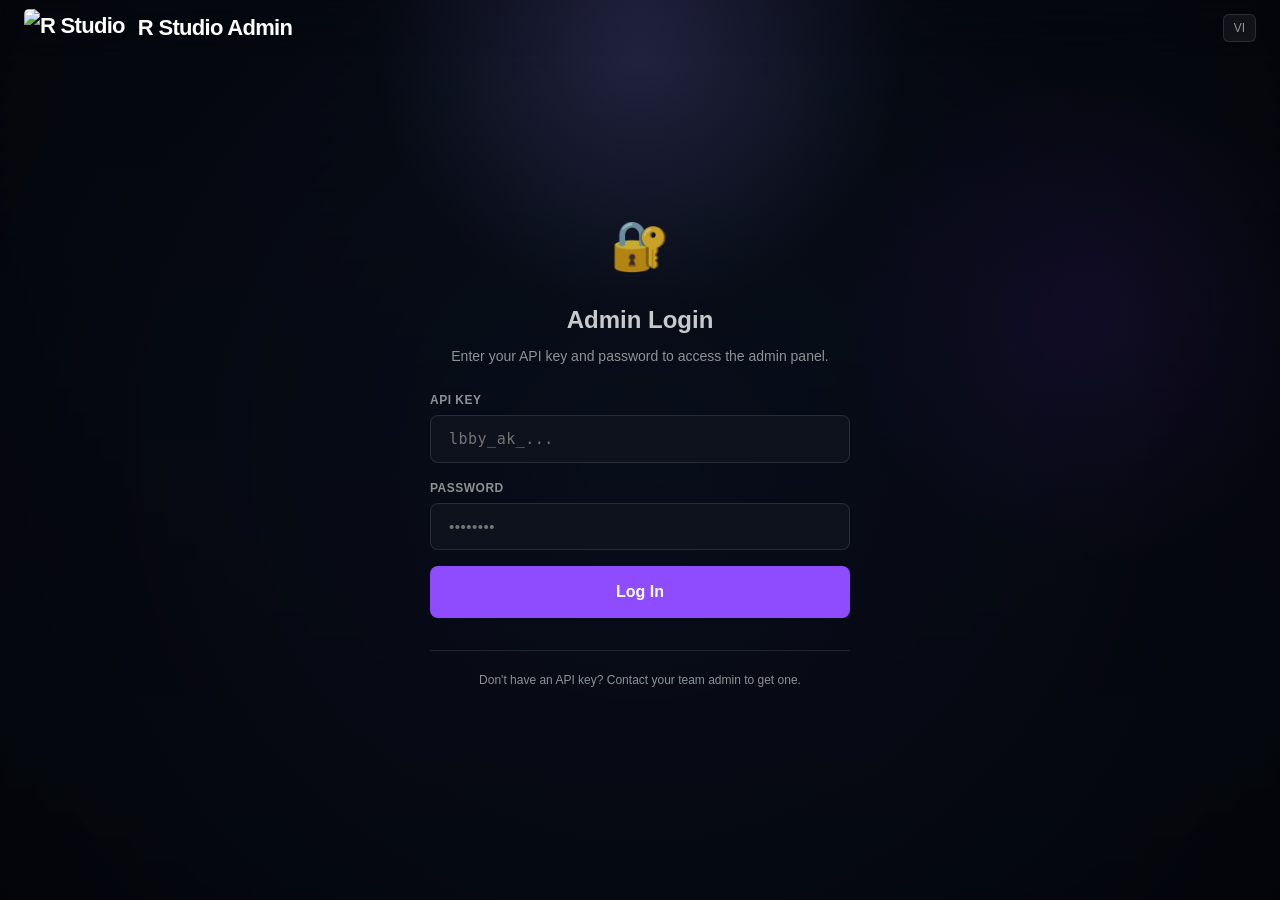
==== index.html @ a736418f "fix: clean URLs for api-keys and audit-logs" ====
<!DOCTYPE html>
<html lang="en">
<head>
  <meta charset="UTF-8">
  <meta name="viewport" content="width=device-width, initial-scale=1.0">
  <meta http-equiv="Content-Security-Policy" content="default-src 'self'; script-src 'self' 'unsafe-inline' 'unsafe-eval' https://static.cloudflareinsights.com; style-src 'self' 'unsafe-inline' https://fonts.googleapis.com; img-src 'self' data: blob: https:; font-src 'self' data: https://fonts.gstatic.com; connect-src 'self' https://web.rstudio.live; base-uri 'self'; form-action 'self';">
  <title>Admin — R Studio</title>
  <meta name="robots" content="noindex, nofollow">
  <link rel="icon" href="https://lbby.rstudio.live/assets/favicon-32.png">
  <link rel="stylesheet" href="/css/design-system.css">
  <link rel="stylesheet" href="/css/style.css">
  <style>
    .container { max-width: 1000px; margin: 0 auto; padding: 100px 24px 60px; }
    .card { background: var(--bg-card); border: 1px solid var(--border); border-radius: var(--radius); padding: 28px; margin-bottom: 20px; }
    .card h3 { font-size: 16px; font-weight: 800; margin-bottom: 12px; }
    .table { width: 100%; font-size: 13px; border-collapse: collapse; }
    .table th { text-align: left; padding: 10px 12px; color: var(--text-muted); font-size: 11px; text-transform: uppercase; letter-spacing: 0.5px; border-bottom: 1px solid var(--border); position: sticky; top: 0; background: var(--bg-card); z-index: 1; }
    .table td { padding: 10px 12px; border-bottom: 1px solid rgba(255,255,255,0.04); }
    .table tbody tr { transition: background 0.15s ease; }
    .table tbody tr:nth-child(even) { background: rgba(255,255,255,0.015); }
    .table tbody tr:hover { background: rgba(143,76,255,0.06); }
    .table tbody tr:hover td { border-bottom-color: rgba(143,76,255,0.15); }
    .badge { display: inline-block; font-size: 11px; font-weight: 600; padding: 2px 8px; border-radius: 4px; }
    .badge-admin { color: var(--accent); background: rgba(91,157,255,0.12); border: 1px solid rgba(91,157,255,0.25); }
    .badge-user { color: var(--text-muted); background: var(--bg-elevated); border: 1px solid var(--border); }
    .badge-novice { color: #60a5fa; background: rgba(96,165,250,0.12); border: 1px solid rgba(96,165,250,0.25); }
    .badge-master { color: #a78bfa; background: rgba(167,139,250,0.12); border: 1px solid rgba(167,139,250,0.25); }
    .badge-free { color: var(--text-muted); background: var(--bg-elevated); border: 1px solid var(--border); }
    /* Tier select in table */
    .tier-select { padding:4px 8px;font-size:11px;background:var(--bg-card);border:1px solid var(--border);border-radius:6px;color:var(--text);cursor:pointer;transition:border-color 0.15s;appearance:auto; }
    .tier-select:hover { border-color:var(--accent); }
    .tier-select:focus { border-color:var(--accent); box-shadow:0 0 0 2px var(--accent-glow); outline:none; }
    .tier-select:disabled { opacity:0.4; cursor:not-allowed; }
    /* User row email styling */
    .user-email { font-weight:600; max-width:220px; overflow:hidden; text-overflow:ellipsis; white-space:nowrap; }
    .dupe-badge { font-size:10px;color:#fbbf24;margin-top:2px; }
    /* Admin checkbox */
    .admin-cb { cursor:pointer; accent-color:var(--accent); }
    /* Scrollbar */
    ::-webkit-scrollbar { width: 6px; height: 6px; }
    ::-webkit-scrollbar-track { background: transparent; }
    ::-webkit-scrollbar-thumb { background: rgba(255,255,255,0.12); border-radius: 3px; }
    ::-webkit-scrollbar-thumb:hover { background: rgba(255,255,255,0.22); }
    ::selection { background: var(--accent); color: white; }
    .btn-sm { padding: 4px 10px; font-size: 11px; background: transparent; border: 1px solid var(--border); border-radius: 6px; color: var(--text-muted); cursor: pointer; transition: all 0.15s; }
    .btn-sm:hover { border-color: var(--accent); color: var(--accent); background: rgba(91,157,255,0.08); }
    .btn-danger { padding: 4px 10px; font-size: 11px; background: transparent; border: 1px solid var(--border); border-radius: 6px; color: var(--text-muted); cursor: pointer; transition: all 0.15s; }
    .btn-danger:hover { border-color: var(--red); color: var(--red); background: var(--red-bg); }
    .form-row { display: grid; grid-template-columns: 1fr 1fr; gap: 12px; margin-bottom: 12px; }
    .form-group { display: flex; flex-direction: column; gap: 4px; }
    .form-group label { font-size: 12px; font-weight: 700; color: var(--text-muted); text-transform: uppercase; letter-spacing: 0.5px; }
    .form-group input, .form-group select { padding: 10px 14px; background: var(--bg-card); border: 1px solid var(--border); border-radius: var(--radius-sm); color: var(--text); font-size: 14px; font-family: inherit; outline: none; transition: border-color 0.2s, box-shadow 0.2s; }
    .form-group input:focus, .form-group select:focus { border-color: var(--accent); box-shadow: 0 0 0 3px var(--accent-glow); }
    .status-msg { font-size: 13px; padding: 8px 12px; border-radius: var(--radius-sm); margin-bottom: 12px; display: none; }
    .status-msg.success { display: block; color: var(--green); background: var(--green-bg); border: 1px solid var(--green-border); }
    .status-msg.error { display: block; color: var(--red); background: var(--red-bg); border: 1px solid var(--red-border); }
    .output-area { background: var(--bg-elevated); border: 1px solid var(--border); border-radius: var(--radius-sm); padding: 14px; font-family: ui-monospace, SFMono-Regular, Menlo, monospace; font-size: 12px; word-break: break-all; min-height: 40px; color: var(--text-muted); margin-bottom: 12px; }
    .stats-grid { display: grid; grid-template-columns: repeat(auto-fit, minmax(140px, 1fr)); gap: 12px; margin-bottom: 20px; }
    .stat-box { background: var(--bg-elevated); border: 1px solid var(--border); border-radius: var(--radius-sm); padding: 16px; text-align: center; transition: border-color 0.2s, box-shadow 0.2s; }
    .stat-box:hover { border-color: rgba(143,76,255,0.3); box-shadow: 0 0 20px rgba(143,76,255,0.08); }
    .stat-number { font-size: 28px; font-weight: 900; color: var(--text); }
    .stat-label { font-size: 11px; color: var(--text-muted); text-transform: uppercase; letter-spacing: 0.5px; margin-top: 4px; }
    .actions-cell { display: flex; gap: 6px; justify-content: flex-end; }
    @media (max-width: 640px) { .form-row { grid-template-columns: 1fr; } .actions-cell { flex-wrap: wrap; } }
  </style>
</head>
<body>

  <nav class="nav">
    <a href="index.html" class="nav-brand">
      <img src="https://lbby.rstudio.live/assets/lbby-r-studio.png" alt="R Studio">
      <span>R Studio Admin</span>
    </a>
    <button class="nav-toggle" onclick="document.querySelector('.nav-links').classList.toggle('open')" aria-label="Menu">☰</button>
    <div class="nav-links">
      <a href="index.html" class="active" data-vi="Người dùng">Users</a>
      <a href="/api-keys" data-vi="Khóa API">API Keys</a>
      <a href="/audit-logs" data-vi="Nhật ký kiểm toán">Audit Logs</a>
      <a href="https://lbby.rstudio.live">Lbby</a>
      <button onclick="toggleLang()" style="margin-left:auto;padding:4px 10px;background:var(--bg-elevated);border:1px solid var(--border);border-radius:6px;color:var(--text-muted);font-size:12px;cursor:pointer;"><span id="langLabel">VI</span></button>
      <a href="#" onclick="RStudioAuth.logout()" style="opacity:0.6;font-size:13px;" data-vi="Đăng xuất">Logout</a>
    </div>
  </nav>

  <div id="mainContent">
    <div class="container">
      <h1 style="font-size: 28px; font-weight: 900; margin-bottom: 8px;">👥 <span data-vi="Người dùng">Users</span></h1>
      <p style="color: var(--text-muted); margin-bottom: 28px;" data-vi="Xem người dùng, giấy phép, quản lý tài khoản.">View users, licenses, manage accounts.</p>

      <div class="stats-grid">
        <div class="stat-box">
          <div class="stat-number" id="totalUsers">-</div>
          <div class="stat-label" data-vi="Tổng người dùng">Total Users</div>
        </div>
        <div class="stat-box">
          <div class="stat-number" id="freeCount">-</div>
          <div class="stat-label">Free</div>
        </div>
        <div class="stat-box">
          <div class="stat-number" id="noviceCount">-</div>
          <div class="stat-label">Novice</div>
        </div>
        <div class="stat-box">
          <div class="stat-number" id="masterCount">-</div>
          <div class="stat-label">Master</div>
        </div>
      </div>

      <!-- User List -->
      <div class="card">
        <div style="display: flex; justify-content: space-between; align-items: center; margin-bottom: 16px;">
          <h3 style="margin-bottom: 0;" data-vi="📋 Người dùng đã đăng ký">📋 Registered Users</h3>
          <div style="display: flex; gap: 8px; align-items: center;">
            <input type="text" id="userSearch" placeholder="Search by email or ID..." oninput="debounceSearch()" style="
              padding: 6px 12px; background: var(--bg-card); border: 1px solid var(--border); border-radius: 6px;
              color: var(--text); font-size: 13px; width: 220px; outline: none; transition: border-color 0.2s;
            " onfocus="this.style.borderColor='var(--accent)'" onblur="this.style.borderColor='var(--border)'">
            <button onclick="fetchUsers()" style="
              padding: 6px 12px; background: var(--bg-elevated); color: var(--text-muted); border: 1px solid var(--border);
              border-radius: 6px; font-size: 12px; cursor: pointer; transition: all 0.15s;
            " data-vi="↻ Tải lại">↻ Refresh</button>
          </div>
        </div>
        <div id="usersTable">
          <p style="color: var(--text-muted); font-size: 13px;" data-vi="Đang tải...">Loading...</p>
        </div>
      </div>

      <!-- Generate License -->
      <div class="card">
        <h3 data-vi="📜 Tạo giấy phép">📜 Generate License</h3>
        <p style="color: var(--text-muted); font-size: 13px; margin-bottom: 12px;" data-vi="Chọn người dùng hoặc nhập email. Hỗ trợ promo — tạo tài khoản nếu email chưa tồn tại.">
          Select a user or enter an email. Supports promo — creates account if email doesn't exist.
        </p>
        <div class="form-row">
          <div class="form-group">
            <label data-vi="Email người dùng">User Email</label>
            <input type="email" id="genEmail" placeholder="user@example.com">
          </div>
          <div class="form-group">
            <label>Tier</label>
            <select id="genTier">
              <option value="novice">Novice</option>
              <option value="master">Master</option>
            </select>
          </div>
        </div>
        <div class="form-row">
          <div class="form-group">
            <label data-vi="Chu kỳ thanh toán">Billing Cycle</label>
            <select id="genCycle">
              <option value="monthly" data-vi="Hàng tháng (30 ngày)">Monthly (30 days)</option>
              <option value="yearly" data-vi="Hàng năm (365 ngày)">Yearly (365 days)</option>
              <option value="lifetime" data-vi="Trọn đời (10 năm)">Lifetime (10 years)</option>
            </select>
          </div>
          <div class="form-group">
            <label>&nbsp;</label>
            <button onclick="generateLicense()" id="genBtn" style="
              width: 100%; padding: 10px 20px; background: var(--accent); color: white; border: none;
              border-radius: var(--radius-sm); font-size: 14px; font-weight: 700; cursor: pointer; transition: all 0.2s;
            " data-vi="Tạo giấy phép">Generate License</button>
          </div>
        </div>
        <div id="genStatus" class="status-msg"></div>
        <div id="genOutput" style="display: none;">
          <label style="font-size: 12px; font-weight: 700; color: var(--text-muted); text-transform: uppercase; letter-spacing: 0.5px; margin-bottom: 4px; display: block;" data-vi="KHÓA GIẤY PHÉP">LICENSE KEY</label>
          <div class="output-area" id="genKey"></div>
          <div style="display: flex; gap: 8px;">
            <button class="btn btn-secondary btn-sm" onclick="navigator.clipboard.writeText(lastGeneratedKey)" data-vi="Sao chép khóa">Copy Key</button>
            <button class="btn btn-secondary btn-sm" onclick="copyActivationMsg()" data-vi="Sao chép tin nhắn">Copy Message</button>
          </div>
        </div>
      </div>
    </div>
    <footer class="footer"><p>&copy; 2026 R Studio. All rights reserved.</p></footer>
  </div>

  <script src="/lang.js"></script>
  <script src="/auth.js?v=2"></script>
  <script>
    const { apiCall, isVi } = RStudioAuth;
    let lastGeneratedKey = '';

    (async function() {
      if (!await RStudioAuth.requireAuth()) return;
      await fetchStats();
    })();

    let busyUserId = null;
    let searchTimeout = null;

    async function fetchStats() {
      try {
        const stats = await apiCall('GET', '/api/admin/stats');
        document.getElementById('totalUsers').textContent = stats.total;
        document.getElementById('freeCount').textContent = stats.free;
        document.getElementById('noviceCount').textContent = stats.novice;
        document.getElementById('masterCount').textContent = stats.master;
      } catch (err) {
        console.error('Failed to fetch stats:', err);
      }
    }

    function debounceSearch() {
      clearTimeout(searchTimeout);
      searchTimeout = setTimeout(() => fetchUsers(), 300);
    }

    async function fetchUsers() {
      const el = document.getElementById('usersTable');
      const searchInput = document.getElementById('userSearch');
      const query = searchInput ? searchInput.value.trim() : '';
      if (!query) {
        el.innerHTML = `<p style="color:var(--text-muted);font-size:13px;">${isVi() ? 'Nhập email hoặc ID để tìm kiếm.' : 'Enter an email or ID to search.'}</p>`;
        return;
      }
      try {
        const data = await apiCall('GET', `/api/admin/users?search=${encodeURIComponent(query)}`);
        const users = data.users || [];

        if (users.length === 0) { el.innerHTML = `<p style="color:var(--text-muted);font-size:13px;">${isVi() ? 'Không tìm thấy người dùng.' : 'No users found.'}</p>`; return; }

        const rows = users.map(u => {
          const date = new Date(u.created_at * 1000).toLocaleDateString();
          const isBusy = busyUserId === u.id;
          const curTier = u.tier || 'free';
          const tierSelect = `<select class="tier-select" data-user-id="${u.id}" onchange="updateUserTier(${u.id}, this.value, '${curTier}')" ${isBusy ? 'disabled' : ''}>
            <option value="free" ${(!u.tier || u.tier === 'free') ? 'selected' : ''}>free</option>
            <option value="novice" ${u.tier === 'novice' ? 'selected' : ''}>novice</option>
            <option value="master" ${u.tier === 'master' ? 'selected' : ''}>master</option>
          </select>`;
          const adminToggle = `<label style="display:inline-flex;align-items:center;gap:4px;font-size:11px;color:var(--text-muted);cursor:pointer;">
            <input type="checkbox" class="admin-cb" data-admin-id="${u.id}" ${u.is_admin ? 'checked' : ''} ${isBusy ? 'disabled' : ''} onchange="toggleAdmin(${u.id}, this.checked)">
            ${isVi() ? 'Admin' : 'Admin'}
          </label>`;
          const dupeInfo = (u.duplicate_count ?? 0) > 1
            ? `<div class="dupe-badge">${u.duplicate_count} merged</div>`
            : '';
          return `<tr>
            <td><span class="user-email">${escapeHtml(u.email || '—')}</span>${dupeInfo}</td>
            <td>${tierSelect}</td>
            <td>${adminToggle}</td>
            <td style="color:var(--text-muted);font-size:12px;">${date}</td>
            <td><div class="actions-cell">
              <button class="btn-sm" data-reset-id="${u.id}" onclick="sendReset(${u.id})" ${isBusy || !u.email ? 'disabled' : ''}>${isVi() ? 'Đặt lại MK' : 'Reset PW'}</button>
              <button class="btn-danger" data-revoke-id="${u.id}" onclick="revokeLicenses(${u.id})" ${isBusy ? 'disabled' : ''}>${isVi() ? 'Thu hồi giấy phép' : 'Revoke'}</button>
              <button class="btn-sm btn-license" data-email="${escapeHtml(u.email)}">${isVi() ? 'Giấy phép' : 'License'}</button>
              <button class="btn-danger btn-delete" data-id="${u.id}" data-email="${escapeHtml(u.email)}">${isVi() ? 'Xóa' : 'Delete'}</button>
            </div></td>
          </tr>`;
        }).join('');

        el.innerHTML = `<table class="table"><thead><tr>
          <th>Email</th>
          <th>${isVi() ? 'Vai trò' : 'Role'}</th>
          <th>Tier</th>
          <th>${isVi() ? 'Ngày đăng ký' : 'Registered'}</th>
          <th style="text-align:right">${isVi() ? 'Hành động' : 'Actions'}</th>
        </tr></thead><tbody>${rows}</tbody></table>`;

        // Attach event listeners via delegation instead of inline onclick (XSS-safe)
        el.querySelectorAll('.btn-license').forEach(btn => {
          btn.addEventListener('click', () => selectUser(btn.dataset.email));
        });
        el.querySelectorAll('.btn-delete').forEach(btn => {
          btn.addEventListener('click', () => deleteUser(Number(btn.dataset.id), btn.dataset.email));
        });
      } catch (err) { el.innerHTML = `<p style="color:var(--red);font-size:13px;">${isVi() ? 'Tải thất bại' : 'Failed'}: ${escapeHtml(err.message)}</p>`; }
    }

    function selectUser(email) {
      document.getElementById('genEmail').value = email;
      document.getElementById('genEmail').scrollIntoView({ behavior: 'smooth', block: 'center' });
      document.getElementById('genEmail').focus();
    }

    async function deleteUser(id, email) {
      const confirmMsg = isVi()
        ? `Xóa "${email}"?\n\nTất cả dữ liệu sẽ bị xóa vĩnh viễn:\n- Giấy phép\n- Đăng ký\n- Thanh toán\n- Máy chủ\n- Tác nhân\n\nKhông thể hoàn tác!`
        : `Delete "${email}"?\n\nAll data will be permanently removed:\n- Licenses\n- Subscriptions\n- Payments\n- Servers\n- Agents\n\nThis cannot be undone!`;

      if (!confirm(confirmMsg)) return;

      try {
        const data = await apiCall('DELETE', `/api/admin/users/${id}`);
        alert(isVi() ? `Đã xóa ${data.deleted}` : `Deleted ${data.deleted}`);
        fetchUsers();
      } catch (err) {
        alert((isVi() ? 'Thất bại: ' : 'Failed: ') + err.message);
      }
    }

    // ── Toast notifications ──────────────────────────────────────────────
    function showToast(msg, type = 'success') {
      const existing = document.getElementById('adminToast');
      if (existing) existing.remove();
      const colors = { success: 'var(--green)', error: 'var(--red)', info: 'var(--accent)' };
      const toast = document.createElement('div');
      toast.id = 'adminToast';
      toast.textContent = msg;
      toast.style.cssText = `position:fixed;bottom:24px;right:24px;z-index:9999;padding:12px 20px;border-radius:10px;font-size:13px;font-weight:600;color:#fff;background:${colors[type] || colors.success};box-shadow:0 4px 20px rgba(0,0,0,0.4);transform:translateY(20px);opacity:0;transition:all 0.25s ease;max-width:360px;`;
      document.body.appendChild(toast);
      requestAnimationFrame(() => { toast.style.transform = 'translateY(0)'; toast.style.opacity = '1'; });
      setTimeout(() => { toast.style.opacity = '0'; toast.style.transform = 'translateY(20px)'; setTimeout(() => toast.remove(), 300); }, 3000);
    }

    // ── Confirmation modal ───────────────────────────────────────────────
    function showConfirm(title, bodyHtml, confirmLabel, onConfirm) {
      const existing = document.getElementById('confirmModal');
      if (existing) existing.remove();
      const overlay = document.createElement('div');
      overlay.id = 'confirmModal';
      overlay.style.cssText = 'position:fixed;inset:0;z-index:9998;background:rgba(0,0,0,0.6);backdrop-filter:blur(4px);display:flex;align-items:center;justify-content:center;opacity:0;transition:opacity 0.2s ease;';
      overlay.innerHTML = `<div style="background:var(--bg-card);border:1px solid var(--border);border-radius:16px;padding:28px;max-width:420px;width:90%;box-shadow:0 20px 60px rgba(0,0,0,0.5);transform:scale(0.95);transition:transform 0.2s ease;">
        <h3 style="margin:0 0 12px;font-size:16px;font-weight:800;">${title}</h3>
        <div style="color:var(--text-muted);font-size:13px;line-height:1.6;margin-bottom:20px;">${bodyHtml}</div>
        <div style="display:flex;gap:10px;justify-content:flex-end;">
          <button id="confirmCancel" style="padding:8px 16px;font-size:12px;font-weight:700;background:transparent;border:1px solid var(--border);border-radius:8px;color:var(--text-muted);cursor:pointer;">${isVi() ? 'Hủy' : 'Cancel'}</button>
          <button id="confirmOk" style="padding:8px 16px;font-size:12px;font-weight:700;background:var(--accent);border:none;border-radius:8px;color:#000;cursor:pointer;">${confirmLabel}</button>
        </div>
      </div>`;
      document.body.appendChild(overlay);
      requestAnimationFrame(() => { overlay.style.opacity = '1'; overlay.querySelector('div').style.transform = 'scale(1)'; });
      overlay.querySelector('#confirmCancel').onclick = () => { overlay.style.opacity = '0'; setTimeout(() => overlay.remove(), 200); };
      overlay.querySelector('#confirmOk').onclick = () => { overlay.style.opacity = '0'; setTimeout(() => overlay.remove(), 200); onConfirm(); };
      overlay.addEventListener('click', e => { if (e.target === overlay) { overlay.style.opacity = '0'; setTimeout(() => overlay.remove(), 200); } });
    }

    const TIER_LABELS = { free: 'Free', novice: 'Novice', master: 'Master' };
    const TIER_EFFECTS = {
      free:   { en: '• All active licenses will be <b>revoked</b><br>• App features will be <b>downgraded</b><br>• User reverts to free tier', vi: '• Tất cả giấy phép sẽ bị <b>thu hồi</b><br>• Tính năng ứng dụng sẽ bị <b>hạ cấp</b><br>• Người dùng trở về gói miễn phí' },
      novice: { en: '• Active Master licenses will be <b>revoked</b><br>• Novice-level features unlocked<br>• Playit.gg tunnels enabled', vi: '• Giấy phép Master sẽ bị <b>thu hồi</b><br>• Mở khóa tính năng Novice<br>• Bật playit.gg tunnels' },
      master: { en: '• Full access granted<br>• Cloudflare Quick Tunnel enabled<br>• All features unlocked', vi: '• Cấp quyền truy cập đầy đủ<br>• Bật Cloudflare Quick Tunnel<br>• Mở khóa tất cả tính năng' },
    };

    async function updateUserTier(userId, newTier, currentTier) {
      if (newTier === currentTier) return;
      const row = document.querySelector(`select[data-user-id="${userId}"]`)?.closest('tr');
      const email = row?.querySelector('td')?.textContent?.trim() || `User #${userId}`;
      const effects = TIER_EFFECTS[newTier] || TIER_EFFECTS.free;
      const bodyHtml = isVi()
        ? `<p style="margin:0 0 8px;">Thay đổi tier cho <b>${escapeHtml(email)}</b>:</p><p style="margin:0 0 4px;"><span style="color:var(--text-muted)">${TIER_LABELS[currentTier] || 'Free'}</span> → <b style="color:var(--accent)">${TIER_LABELS[newTier]}</b></p><hr style="border:none;border-top:1px solid var(--border);margin:10px 0;"><p style="margin:0;">${effects.vi}</p>`
        : `<p style="margin:0 0 8px;">Changing tier for <b>${escapeHtml(email)}</b>:</p><p style="margin:0 0 4px;"><span style="color:var(--text-muted)">${TIER_LABELS[currentTier] || 'Free'}</span> → <b style="color:var(--accent)">${TIER_LABELS[newTier]}</b></p><hr style="border:none;border-top:1px solid var(--border);margin:10px 0;"><p style="margin:0;">${effects.en}</p>`;
      showConfirm(isVi() ? 'Thay đổi Tier' : 'Change Tier', bodyHtml, isVi() ? `Đặt thành ${TIER_LABELS[newTier]}` : `Set to ${TIER_LABELS[newTier]}`, async () => {
        const select = row?.querySelector(`select[data-user-id="${userId}"]`);
        if (select) { select.disabled = true; select.style.opacity = '0.5'; }
        try {
          await apiCall('PATCH', `/api/admin/users/${userId}`, { tier: newTier, status: 'active', billing_cycle: 'monthly' });
          showToast(isVi() ? `Đã đặt ${email} thành ${TIER_LABELS[newTier]}` : `${email} set to ${TIER_LABELS[newTier]}`, 'success');
          fetchUsers();
        } catch (err) {
          showToast((isVi() ? 'Lỗi: ' : 'Error: ') + err.message, 'error');
          if (select) { select.value = currentTier; select.disabled = false; select.style.opacity = '1'; }
        }
      });
    }

    async function toggleAdmin(userId, isAdmin) {
      const row = document.querySelector(`input[data-admin-id="${userId}"]`)?.closest('tr');
      const email = row?.querySelector('td')?.textContent?.trim() || `User #${userId}`;
      const action = isAdmin ? (isVi() ? 'Cấp quyền quản trị' : 'Grant admin access') : (isVi() ? 'Thu hồi quyền quản trị' : 'Revoke admin access');
      const effects = isAdmin
        ? (isVi() ? '• Có thể quản lý người dùng<br>• Có thể thay đổi tier<br>• Có thể thu hồi giấy phép' : '• Can manage users<br>• Can change tiers<br>• Can revoke licenses')
        : (isVi() ? '• Mất quyền quản lý người dùng<br>• Chỉ còn xem dữ liệu' : '• Loses user management access<br>• Read-only access');
      showConfirm(action, `<p style="margin:0 0 8px;">${isVi() ? 'Thay đổi cho' : 'Changing'} <b>${escapeHtml(email)}</b>:</p><hr style="border:none;border-top:1px solid var(--border);margin:10px 0;"><p style="margin:0;">${effects}</p>`, isVi() ? 'Xác nhận' : 'Confirm', async () => {
        const cb = row?.querySelector(`input[data-admin-id="${userId}"]`);
        if (cb) cb.disabled = true;
        try {
          await apiCall('PATCH', `/api/admin/users/${userId}`, { is_admin: isAdmin ? 1 : 0 });
          showToast(isVi() ? `Đã cập nhật quyền cho ${email}` : `Updated permissions for ${email}`, 'success');
          fetchUsers();
        } catch (err) {
          showToast((isVi() ? 'Lỗi: ' : 'Error: ') + err.message, 'error');
          if (cb) { cb.checked = !isAdmin; cb.disabled = false; }
        }
      });
    }

    async function sendReset(userId) {
      const row = document.querySelector(`button[data-reset-id="${userId}"]`)?.closest('tr');
      const email = row?.querySelector('td')?.textContent?.trim() || '';
      showConfirm(isVi() ? 'Đặt lại mật khẩu' : 'Reset Password',
        isVi() ? `<p>Gửi email đặt lại mật khẩu đến <b>${escapeHtml(email)}</b>?</p><p style="color:var(--text-muted);font-size:12px;">Liên kết sẽ hết hạn sau 15 phút.</p>`
          : `<p>Send password reset email to <b>${escapeHtml(email)}</b>?</p><p style="color:var(--text-muted);font-size:12px;">The link will expire in 15 minutes.</p>`,
        isVi() ? 'Gửi email' : 'Send Email', async () => {
        try { await apiCall('POST', `/api/admin/users/${userId}/reset-password`); showToast(isVi() ? 'Đã gửi email đặt lại mật khẩu' : 'Password reset email sent', 'success'); }
        catch (err) { showToast((isVi() ? 'Lỗi: ' : 'Error: ') + err.message, 'error'); }
      });
    }

    async function revokeLicenses(userId) {
      const row = document.querySelector(`button[data-revoke-id="${userId}"]`)?.closest('tr');
      const email = row?.querySelector('td')?.textContent?.trim() || '';
      showConfirm(isVi() ? 'Thu hồi giấy phép' : 'Revoke Licenses',
        isVi() ? `<p>Thu hồi <b>tất cả</b> giấy phép cho <b>${escapeHtml(email)}</b>?</p><hr style="border:none;border-top:1px solid var(--border);margin:10px 0;"><p>• Ứng dụng sẽ mất quyền truy cập paid features<br>• Giấy phép có thể được cấp lại sau</p>`
          : `<p>Revoke <b>all</b> active licenses for <b>${escapeHtml(email)}</b>?</p><hr style="border:none;border-top:1px solid var(--border);margin:10px 0;"><p>• App will lose access to paid features<br>• Licenses can be re-issued later</p>`,
        isVi() ? 'Thu hồi tất cả' : 'Revoke All', async () => {
        try {
          const data = await apiCall('POST', `/api/admin/users/${userId}/revoke-licenses`);
          showToast(data.revoked > 0 ? (isVi() ? `Đã thu hồi ${data.revoked} giấy phép` : `Revoked ${data.revoked} license(s)`) : (isVi() ? 'Không có giấy phép đang hoạt động' : 'No active licenses'), data.revoked > 0 ? 'success' : 'info');
          fetchUsers();
        } catch (err) { showToast((isVi() ? 'Lỗi: ' : 'Error: ') + err.message, 'error'); }
      });
    }

    async function generateLicense() {
      const email = document.getElementById('genEmail').value.trim();
      const tier = document.getElementById('genTier').value;
      const cycle = document.getElementById('genCycle').value;
      const btn = document.getElementById('genBtn');
      const status = document.getElementById('genStatus');
      const output = document.getElementById('genOutput');

      if (!email) { showStatus(isVi() ? 'Nhập email' : 'Enter an email', 'error'); return; }

      btn.textContent = isVi() ? 'Đang tạo...' : 'Generating...'; btn.disabled = true;
      status.className = 'status-msg'; status.style.display = 'none'; output.style.display = 'none';

      try {
        const data = await apiCall('POST', '/api/admin/licenses/generate', { email, tier, billing_cycle: cycle });
        lastGeneratedKey = data.licenseKey;
        document.getElementById('genKey').textContent = data.licenseKey;
        output.style.display = 'block';
        const promo = data.promo ? (isVi() ? ' (tài khoản promo đã tạo)' : ' (promo account created)') : '';
        showStatus((isVi() ? `Đã tạo cho ${email}` : `Generated for ${email}`) + promo, 'success');
        fetchUsers();
      } catch (err) {
        showStatus((isVi() ? 'Lỗi: ' : 'Error: ') + err.message, 'error');
      } finally { btn.textContent = isVi() ? 'Tạo giấy phép' : 'Generate License'; btn.disabled = false; }
    }

    function showStatus(msg, type) { const el = document.getElementById('genStatus'); el.textContent = msg; el.className = 'status-msg ' + type; }

    function copyActivationMsg() {
      const email = document.getElementById('genEmail').value.trim();
      navigator.clipboard.writeText(isVi()
        ? `🎉 Giấy phép Lbby!\n\nKhóa:\n${lastGeneratedKey}\n\nKích hoạt:\n1. Mở Lbby\n2. Giấy phép → Nâng cao\n3. Dán khóa → Kích hoạt`
        : `🎉 Your Lbby license is ready!\n\nKey:\n${lastGeneratedKey}\n\nActivate:\n1. Open Lbby\n2. License → Advanced\n3. Paste key → Activate`);
    }

    // NOTE: Client-side rate limiting is insufficient — the server must enforce
    // rate limits on all admin API endpoints (user creation, license generation,
    // deletion, etc.) to prevent abuse. Use token-bucket or sliding-window
    // limiting keyed to the authenticated admin's session/IP.

    function escapeHtml(str) { const div = document.createElement('div'); div.textContent = str; return div.innerHTML; }
  </script>
</body>
</html>
---- css/design-system.css ----
/* ══════════════════════════════════════════════════════════════════════
   R Studio — Shared Design System
   Dark immersive · Gradient-rich · Glass-morphism
   Used by: rstudio.live, lbby.rstudio.live, edumanage.rstudio.live
   ══════════════════════════════════════════════════════════════════════ */

/* ── Google Fonts ───────────────────────────────────────────────────── */
@import url('https://fonts.googleapis.com/css2?family=Inter:wght@400;500;600;700;800;900&display=swap');

/* ── Design Tokens ──────────────────────────────────────────────────── */
:root {
  /* Backgrounds */
  --bg:            #0d1526;
  --bg-card:       rgba(16, 20, 31, 0.82);
  --bg-elevated:   rgba(255, 255, 255, 0.055);
  --bg-surface:    rgba(8, 15, 30, 0.72);
  --bg-glass:      rgba(16, 20, 31, 0.65);

  /* Borders */
  --border:        rgba(255, 255, 255, 0.11);
  --border-hover:  rgba(255, 255, 255, 0.20);
  --border-accent: rgba(143, 76, 255, 0.42);

  /* Text */
  --text:          rgba(255, 255, 255, 0.78);
  --text-bright:   rgba(255, 255, 255, 0.94);
  --text-muted:    rgba(255, 255, 255, 0.55);
  --text-faint:    rgba(255, 255, 255, 0.32);

  /* Accent — purple/blue */
  --accent:        #8f4cff;
  --accent-light:  #a56eff;
  --accent-dark:   #7c38f4;
  --accent-glow:   rgba(143, 76, 255, 0.15);
  --accent-glow-strong: rgba(143, 76, 255, 0.28);

  /* Gradient accents */
  --grad-blue:     #38d4ff;
  --grad-purple:   #8e62ff;
  --grad-pink:     #e56cff;

  /* Semantic */
  --green:         #34d399;
  --green-bg:      rgba(52, 211, 153, 0.12);
  --green-border:  rgba(52, 211, 153, 0.30);
  --yellow:        #ffe85a;
  --yellow-bg:     rgba(255, 220, 40, 0.10);
  --yellow-border: rgba(255, 190, 60, 0.32);
  --red:           #ff6b6b;
  --red-bg:        rgba(255, 107, 107, 0.12);
  --red-border:    rgba(255, 107, 107, 0.30);

  /* Radius */
  --radius:        17px;
  --radius-sm:     10px;
  --radius-xs:     6px;

  /* Layout */
  --max-w:         1200px;
  --nav-h:         65px;

  /* Shadows */
  --shadow-sm:     0 4px 16px rgba(0, 0, 0, 0.25);
  --shadow-md:     0 12px 40px rgba(0, 0, 0, 0.35);
  --shadow-lg:     0 35px 90px rgba(0, 0, 0, 0.45);
  --shadow-accent: 0 0 38px rgba(143, 76, 255, 0.18);
  --shadow-glow:   0 0 45px rgba(62, 168, 255, 0.18);

  /* Timing */
  --ease-out:      cubic-bezier(0.16, 1, 0.3, 1);
  --ease-spring:   cubic-bezier(0.34, 1.56, 0.64, 1);
}

/* ── Reset & Base ───────────────────────────────────────────────────── */
*, *::before, *::after { box-sizing: border-box; margin: 0; padding: 0; }

html {
  scroll-behavior: smooth;
  scroll-padding-top: var(--nav-h);
  -webkit-text-size-adjust: 100%;
  scrollbar-width: thin;
  scrollbar-color: rgba(255, 255, 255, 0.15) transparent;
}

body {
  font-family: 'Inter', -apple-system, BlinkMacSystemFont, "Segoe UI", system-ui, sans-serif;
  background: var(--bg);
  color: var(--text);
  line-height: 1.7;
  -webkit-font-smoothing: antialiased;
  -moz-osx-font-smoothing: grayscale;
  overflow-x: hidden;
  min-height: 100vh;
  isolation: isolate;
}

/* Background image + gradient overlay */
body::before {
  content: "";
  position: fixed;
  inset: 0;
  z-index: -3;
  background-image:
    linear-gradient(
      rgba(8, 12, 24, 0.78),
      rgba(8, 12, 24, 0.92)
    ),
    url("../assets/bg-texture.jpg");
  background-size: cover;
  background-position: center;
  background-repeat: no-repeat;
  background-attachment: fixed;
}

/* Ambient glow overlay */
body::after {
  content: "";
  position: fixed;
  inset: 0;
  z-index: -2;
  background:
    radial-gradient(circle at 50% 5%, rgba(158, 150, 255, 0.18), transparent 25%),
    radial-gradient(circle at 85% 35%, rgba(100, 35, 180, 0.12), transparent 20%),
    radial-gradient(circle at center, transparent 0%, rgba(0, 0, 0, 0.25) 50%, rgba(0, 0, 0, 0.60) 100%);
  pointer-events: none;
}

::selection {
  background: var(--accent);
  color: white;
}

a { color: inherit; }
img { max-width: 100%; height: auto; }

/* ── Scrollbar ──────────────────────────────────────────────────────── */
::-webkit-scrollbar { width: 6px; }
::-webkit-scrollbar-track { background: transparent; }
::-webkit-scrollbar-thumb {
  background: rgba(255, 255, 255, 0.15);
  border-radius: 3px;
}
::-webkit-scrollbar-thumb:hover { background: rgba(255, 255, 255, 0.25); }

/* ── Focus ──────────────────────────────────────────────────────────── */
:focus-visible {
  outline: 2px solid var(--accent);
  outline-offset: 2px;
  border-radius: 4px;
}

/* ── Nav ─────────────────────────────────────────────────────────────── */
.nav {
  position: fixed;
  top: 0; left: 0; right: 0;
  z-index: 100;
  height: var(--nav-h);
  display: flex;
  align-items: center;
  justify-content: space-between;
  padding: 0 24px;
  background: rgba(8, 10, 16, 0.88);
  border-bottom: 1px solid rgba(255, 255, 255, 0.08);
  backdrop-filter: blur(18px);
  -webkit-backdrop-filter: blur(18px);
  transition: background 0.3s ease, border-color 0.3s ease;
}

.nav.scrolled {
  background: rgba(8, 10, 16, 0.95);
  border-bottom-color: rgba(255, 255, 255, 0.10);
}

.nav-brand {
  display: flex;
  align-items: center;
  gap: 13px;
  text-decoration: none;
  color: #fff;
  font-weight: 900;
  font-size: 22px;
  letter-spacing: -0.7px;
  transition: opacity 0.2s;
}

.nav-brand:hover { opacity: 0.8; }

.nav-brand img {
  height: 38px;
  width: auto;
  border-radius: 5px;
}

.nav-links {
  display: flex;
  gap: 10px;
  align-items: center;
}

.nav-links a {
  height: 39px;
  padding: 0 15px;
  display: inline-flex;
  align-items: center;
  justify-content: center;
  border-radius: 8px;
  color: rgba(255, 255, 255, 0.50);
  text-decoration: none;
  font-size: 13px;
  font-weight: 800;
  position: relative;
  transition: 0.2s ease;
}

.nav-links a:hover {
  color: #fff;
  background: rgba(255, 255, 255, 0.06);
}

.nav-links a.active {
  color: #fff;
  background: rgba(255, 255, 255, 0.11);
}

.nav-links a.active::after {
  content: "";
  position: absolute;
  left: 50%;
  bottom: 1px;
  width: 27px;
  height: 2px;
  border-radius: 999px;
  background: var(--accent);
  transform: translateX(-50%);
  box-shadow: 0 0 14px rgba(143, 76, 255, 0.8);
}

/* Hamburger */
.nav-toggle {
  display: none;
  background: none;
  border: none;
  color: #fff;
  font-size: 22px;
  cursor: pointer;
  padding: 8px;
  border-radius: var(--radius-xs);
  transition: background 0.2s;
}

.nav-toggle:hover { background: rgba(255, 255, 255, 0.08); }

/* ── Hero ────────────────────────────────────────────────────────────── */
.hero {
  min-height: 100vh;
  min-height: 100dvh;
  display: flex;
  align-items: center;
  justify-content: center;
  text-align: center;
  padding: 135px 20px 105px;
  position: relative;
  overflow: hidden;
}

/* Hero gradient overlay */
.hero::before {
  content: "";
  position: absolute;
  inset: 0;
  z-index: -1;
  background-image:
    linear-gradient(
      135deg,
      rgba(24, 68, 145, 0.85) 10%,
      rgba(42, 58, 146, 0.88) 45%,
      rgba(98, 35, 158, 0.86) 60%
    ),
    url("../assets/bg-texture.jpg");
  background-size: cover;
  background-position: center;
}

/* Hero ambient glow */
.hero::after {
  content: "";
  position: absolute;
  width: 680px;
  height: 680px;
  left: 50%;
  top: 16%;
  transform: translateX(-50%);
  background: radial-gradient(circle, rgba(78, 194, 255, 0.20), transparent 62%);
  filter: blur(30px);
  z-index: -1;
}

.hero-content {
  position: relative;
  z-index: 1;
  display: flex;
  flex-direction: column;
  align-items: center;
  width: 100%;
  max-width: 1120px;
  min-width: 0;
}

.hero-logo {
  display: block;
  flex: 0 0 auto;
  width: auto;
  height: 80px;
  margin-bottom: 28px;
  border-radius: 20px;
}

.hero-kicker {
  display: inline-block;
  font-size: clamp(32px, 4vw, 55px);
  line-height: 1;
  font-weight: 900;
  letter-spacing: -2px;
  background: linear-gradient(90deg, var(--grad-blue), var(--grad-purple), var(--grad-pink));
  -webkit-background-clip: text;
  background-clip: text;
  color: transparent;
  margin-bottom: 6px;
}

.hero h1 {
  font-size: clamp(34px, 4vw, 55px);
  line-height: 1.08;
  font-weight: 900;
  letter-spacing: -1.8px;
  color: #fff;
  margin-bottom: 34px;
  text-shadow: 0 8px 30px rgba(0, 0, 0, 0.22);
}

.hero h1 .gradient {
  background: linear-gradient(90deg, var(--grad-blue), var(--grad-purple), var(--grad-pink));
  -webkit-background-clip: text;
  background-clip: text;
  color: transparent;
}

.hero > .hero-content > p,
.hero-description {
  max-width: 760px;
  color: rgba(255, 255, 255, 0.82);
  font-size: 20px;
  font-weight: 600;
  line-height: 1.55;
  margin: 0 auto 48px;
}

.hero-buttons {
  display: flex;
  gap: 13px;
  justify-content: center;
  flex-wrap: wrap;
}

/* Version badge */
.hero-version {
  font-size: 13px;
  color: rgba(255, 255, 255, 0.48);
  margin-top: 18px;
  font-weight: 600;
}

/* Studio badge */
.studio-badge {
  display: inline-flex;
  align-items: center;
  gap: 8px;
  padding: 6px 16px;
  border-radius: 100px;
  background: rgba(255, 255, 255, 0.06);
  border: 1px solid rgba(255, 255, 255, 0.12);
  color: rgba(255, 255, 255, 0.62);
  font-size: 12px;
  font-weight: 700;
  letter-spacing: 0.5px;
  margin-bottom: 18px;
}

.studio-badge::before {
  content: '';
  width: 6px;
  height: 6px;
  border-radius: 50%;
  background: var(--green);
  box-shadow: 0 0 8px var(--green);
}

/* ── Buttons ─────────────────────────────────────────────────────────── */
.btn {
  display: inline-flex;
  align-items: center;
  gap: 10px;
  padding: 12px 28px;
  border-radius: var(--radius-sm);
  font-size: 14px;
  font-weight: 900;
  font-family: inherit;
  text-decoration: none;
  cursor: pointer;
  border: none;
  transition: all 0.2s var(--ease-out);
  user-select: none;
}

.btn-primary {
  color: #fff;
  background: linear-gradient(180deg, #9d5dff 0%, #7c38f4 100%);
  box-shadow: 0 14px 30px rgba(124, 56, 244, 0.30);
}

.btn-primary:hover {
  transform: translateY(-2px);
  box-shadow: 0 18px 42px rgba(124, 56, 244, 0.42);
}

.btn-primary:active {
  transform: translateY(0);
}

.btn-secondary {
  color: #fff;
  background: rgba(255, 255, 255, 0.08);
  border: 1px solid rgba(255, 255, 255, 0.12);
}

.btn-secondary:hover {
  background: rgba(255, 255, 255, 0.13);
  transform: translateY(-1px);
}

.btn-sm {
  padding: 10px 20px;
  font-size: 13px;
}

/* ── Sections ────────────────────────────────────────────────────────── */
.section {
  padding: 110px 20px;
  max-width: var(--max-w);
  margin: 0 auto;
}

.section-dark {
  background: rgba(8, 15, 30, 0.72);
}

.section-darker {
  background: rgba(8, 15, 30, 0.84);
}

.section-header {
  text-align: center;
  margin-bottom: 56px;
}

.section-header .label {
  font-size: 12px;
  font-weight: 700;
  letter-spacing: 1px;
  text-transform: uppercase;
  color: rgba(255, 255, 255, 0.45);
  margin-bottom: 12px;
}

.section-header h2 {
  font-size: clamp(30px, 3.4vw, 48px);
  font-weight: 900;
  letter-spacing: -1.8px;
  margin-bottom: 14px;
  color: #fff;
  line-height: 1.08;
}

.section-header p {
  color: rgba(255, 255, 255, 0.62);
  font-size: 17px;
  max-width: 580px;
  margin: 0 auto;
  line-height: 1.65;
  font-weight: 600;
}

/* ── Cards ───────────────────────────────────────────────────────────── */
.card {
  background: var(--bg-card);
  border: 1px solid var(--border);
  border-radius: var(--radius);
  padding: 28px;
  transition: border-color 0.2s, box-shadow 0.2s, transform 0.2s var(--ease-out);
  box-shadow: inset 0 1px 0 rgba(255, 255, 255, 0.04);
}

.card:hover {
  border-color: var(--border-hover);
  box-shadow: var(--shadow-sm), inset 0 1px 0 rgba(255, 255, 255, 0.04);
}

/* ── Feature Cards ───────────────────────────────────────────────────── */
.features-grid {
  display: grid;
  grid-template-columns: repeat(3, 1fr);
  gap: 22px;
}

.feature-card {
  min-height: 220px;
  padding: 32px;
  border-radius: var(--radius);
  background:
    linear-gradient(180deg, rgba(255, 255, 255, 0.055), rgba(255, 255, 255, 0.025)),
    var(--bg-card);
  border: 1px solid var(--border);
  box-shadow:
    0 28px 70px rgba(0, 0, 0, 0.25),
    inset 0 1px 0 rgba(255, 255, 255, 0.04);
  transition: all 0.25s var(--ease-out);
}

.feature-card:hover {
  border-color: var(--border-hover);
  transform: translateY(-3px);
  box-shadow:
    0 32px 80px rgba(0, 0, 0, 0.30),
    inset 0 1px 0 rgba(255, 255, 255, 0.06);
}

.feature-icon {
  width: 52px;
  height: 52px;
  border-radius: 12px;
  background: rgba(113, 64, 255, 0.22);
  border: 1px solid rgba(142, 86, 255, 0.25);
  display: flex;
  align-items: center;
  justify-content: center;
  font-size: 24px;
  margin-bottom: 26px;
}

.feature-card h3 {
  font-size: 19px;
  font-weight: 900;
  letter-spacing: -0.6px;
  margin-bottom: 15px;
  color: #fff;
  line-height: 1.2;
}

.feature-card p {
  font-size: 15px;
  color: rgba(255, 255, 255, 0.56);
  line-height: 1.6;
  font-weight: 600;
}

/* ── Dashboard Showcase (split layout) ───────────────────────────────── */
.showcase-split {
  display: grid;
  grid-template-columns: 0.95fr 1.35fr;
  gap: 70px;
  align-items: center;
}

.showcase-heading {
  display: flex;
  align-items: center;
  gap: 18px;
  margin-bottom: 28px;
}

.showcase-icon {
  width: 70px;
  height: 70px;
  border-radius: 16px;
  background: rgba(255, 255, 255, 0.04);
  border: 1px solid rgba(126, 171, 255, 0.35);
  display: flex;
  align-items: center;
  justify-content: center;
  font-size: 33px;
  box-shadow: 0 18px 50px rgba(0, 0, 0, 0.25);
}

.showcase-heading h2 {
  font-size: clamp(34px, 3.4vw, 48px);
  line-height: 1.08;
  font-weight: 900;
  letter-spacing: -1.8px;
  color: #fff;
}

.showcase-lead {
  color: rgba(255, 255, 255, 0.78);
  font-size: 21px;
  line-height: 1.55;
  font-weight: 600;
  margin-bottom: 30px;
}

.showcase-bullets {
  list-style: none;
  display: grid;
  gap: 20px;
}

.showcase-bullets li {
  color: rgba(255, 255, 255, 0.76);
  font-size: 16px;
  line-height: 1.5;
  font-weight: 600;
  position: relative;
  padding-left: 24px;
}

.showcase-bullets li::before {
  content: "";
  width: 7px;
  height: 7px;
  border-radius: 50%;
  background: #65a7ff;
  position: absolute;
  left: 0;
  top: 10px;
  box-shadow: 0 0 13px rgba(101, 167, 255, 0.8);
}

.showcase-highlight {
  padding: 4px 8px;
  border-radius: 5px;
  color: var(--yellow);
  background: rgba(255, 220, 40, 0.15);
  font-weight: 900;
}

.showcase-image {
  border-radius: 22px;
  overflow: hidden;
  border: 1px solid rgba(126, 171, 255, 0.28);
  background: rgba(255, 255, 255, 0.05);
  box-shadow:
    0 35px 95px rgba(0, 0, 0, 0.45),
    0 0 0 1px rgba(255, 255, 255, 0.04) inset;
}

.showcase-image img {
  width: 100%;
  height: auto;
  display: block;
}

/* ── Screenshot Gallery ──────────────────────────────────────────────── */
.screenshot-list {
  display: grid;
  gap: 38px;
}

.shot-card {
  position: relative;
  border-radius: 16px;
  overflow: hidden;
  background: rgba(255, 255, 255, 0.05);
  border: 1px solid rgba(126, 171, 255, 0.26);
  box-shadow: 0 35px 90px rgba(0, 0, 0, 0.42);
}

.shot-card img {
  width: 100%;
  display: block;
  opacity: 0.88;
}

.shot-label {
  position: absolute;
  left: 26px;
  bottom: 24px;
  max-width: 540px;
  padding: 19px 22px;
  border-radius: 10px;
  background: rgba(0, 0, 0, 0.78);
  border: 1px solid rgba(255, 255, 255, 0.10);
  backdrop-filter: blur(8px);
  text-align: left;
}

.shot-label h3 {
  font-size: 20px;
  font-weight: 900;
  margin-bottom: 8px;
  color: #fff;
}

.shot-label p {
  color: rgba(255, 255, 255, 0.82);
  font-size: 14px;
  font-weight: 700;
  line-height: 1.45;
}

/* ── Download Cards ──────────────────────────────────────────────────── */
.download-panel {
  width: min(1020px, 92vw);
  margin: 0 auto;
  padding: 70px 42px 60px;
  border-radius: 22px;
  text-align: center;
  background:
    linear-gradient(180deg, rgba(255, 255, 255, 0.055), rgba(255, 255, 255, 0.025)),
    rgba(15, 16, 22, 0.90);
  border: 1px solid rgba(255, 255, 255, 0.105);
  box-shadow:
    0 45px 110px rgba(0, 0, 0, 0.34),
    inset 0 1px 0 rgba(255, 255, 255, 0.035);
}

.download-panel h2 {
  font-size: clamp(42px, 4.4vw, 61px);
  line-height: 1;
  font-weight: 900;
  letter-spacing: -3px;
  color: #fff;
  margin-bottom: 28px;
}

.download-panel .subtitle {
  color: rgba(255, 255, 255, 0.55);
  font-size: 16px;
  font-weight: 600;
  margin-bottom: 45px;
}

.download-cards {
  display: grid;
  grid-template-columns: repeat(3, 1fr);
  gap: 22px;
  text-align: center;
}

.download-card {
  min-height: 220px;
  padding: 36px 30px;
  border-radius: var(--radius);
  background: rgba(10, 11, 16, 0.56);
  border: 1px solid rgba(255, 255, 255, 0.09);
  box-shadow: inset 0 1px 0 rgba(255, 255, 255, 0.025);
  transition: all 0.2s var(--ease-out);
  position: relative;
  overflow: hidden;
}

.download-card.recommended {
  border-color: var(--accent);
  box-shadow:
    0 0 0 1px rgba(143, 76, 255, 0.42),
    0 0 38px rgba(143, 76, 255, 0.18);
}

.download-card:hover {
  border-color: var(--border-hover);
  transform: translateY(-3px);
  box-shadow:
    0 12px 40px rgba(0, 0, 0, 0.30),
    inset 0 1px 0 rgba(255, 255, 255, 0.04);
}

.download-card .platform-icon {
  height: 48px;
  display: flex;
  align-items: center;
  justify-content: center;
  font-size: 42px;
  margin-bottom: 28px;
}

.download-card h3 {
  font-size: 19px;
  font-weight: 900;
  letter-spacing: -0.6px;
  margin-bottom: 14px;
  color: #fff;
}

.download-card .version {
  color: rgba(255, 255, 255, 0.48);
  font-size: 13px;
  font-family: ui-monospace, SFMono-Regular, Menlo, monospace;
  font-weight: 700;
  margin-bottom: 23px;
}

.download-card .btn { width: 100%; justify-content: center; }

/* ── Docs ────────────────────────────────────────────────────────────── */
.docs-layout {
  display: grid;
  grid-template-columns: 220px 1fr;
  gap: 48px;
  max-width: var(--max-w);
  margin: 0 auto;
  padding: 0 20px;
}

.docs-sidebar {
  position: sticky;
  top: calc(var(--nav-h) + 32px);
  align-self: start;
}

.docs-sidebar a {
  display: block;
  padding: 8px 16px;
  color: rgba(255, 255, 255, 0.45);
  text-decoration: none;
  font-size: 13px;
  font-weight: 600;
  border-radius: var(--radius-xs);
  border-left: 2px solid transparent;
  transition: all 0.2s;
  margin-bottom: 2px;
}

.docs-sidebar a:hover {
  color: rgba(255, 255, 255, 0.82);
  background: rgba(255, 255, 255, 0.04);
}

.docs-sidebar a.active {
  color: #fff;
  border-left-color: var(--accent);
  background: rgba(143, 76, 255, 0.12);
}

.docs-content {
  max-width: 760px;
  min-width: 0;
}

.docs-content h3 {
  font-size: 20px;
  font-weight: 800;
  margin: 40px 0 16px;
  padding-top: 24px;
  border-top: 1px solid rgba(255, 255, 255, 0.08);
  letter-spacing: -0.3px;
  color: #fff;
}

.docs-content h3:first-child {
  border-top: none;
  padding-top: 0;
  margin-top: 0;
}

.docs-content p {
  color: rgba(255, 255, 255, 0.62);
  font-size: 14px;
  line-height: 1.8;
  margin-bottom: 16px;
  font-weight: 500;
}

.docs-content strong { color: rgba(255, 255, 255, 0.92); font-weight: 700; }

.docs-content ol,
.docs-content ul {
  color: rgba(255, 255, 255, 0.62);
  font-size: 14px;
  line-height: 1.8;
  margin-bottom: 20px;
  padding-left: 24px;
  font-weight: 500;
}

.docs-content li { margin-bottom: 6px; }
.docs-content li::marker { color: rgba(255, 255, 255, 0.25); }

.docs-content code {
  background: rgba(255, 255, 255, 0.08);
  border: 1px solid rgba(255, 255, 255, 0.10);
  padding: 2px 7px;
  border-radius: 5px;
  font-size: 12px;
  font-family: ui-monospace, SFMono-Regular, Menlo, monospace;
  color: rgba(255, 255, 255, 0.82);
}

.docs-content pre {
  background: rgba(255, 255, 255, 0.05);
  border: 1px solid rgba(255, 255, 255, 0.08);
  border-radius: var(--radius-sm);
  padding: 18px;
  overflow-x: auto;
  margin-bottom: 20px;
  position: relative;
}

.docs-content pre code {
  background: none;
  border: none;
  padding: 0;
  color: rgba(255, 255, 255, 0.65);
}

/* Copy button for code blocks */
.docs-content pre .copy-btn {
  position: absolute;
  top: 10px;
  right: 10px;
  background: rgba(255, 255, 255, 0.08);
  border: 1px solid rgba(255, 255, 255, 0.12);
  color: rgba(255, 255, 255, 0.55);
  font-size: 11px;
  font-weight: 700;
  padding: 4px 10px;
  border-radius: var(--radius-xs);
  cursor: pointer;
  transition: all 0.2s;
  font-family: inherit;
}

.docs-content pre .copy-btn:hover {
  border-color: rgba(255, 255, 255, 0.20);
  color: #fff;
}

/* ── Changelog ───────────────────────────────────────────────────────── */
.changelog-item {
  background: var(--bg-card);
  border: 1px solid var(--border);
  border-radius: var(--radius);
  padding: 24px;
  margin-bottom: 14px;
  transition: border-color 0.2s, box-shadow 0.2s;
  box-shadow: inset 0 1px 0 rgba(255, 255, 255, 0.03);
}

.changelog-item:hover {
  border-color: var(--border-hover);
  box-shadow: var(--shadow-sm), inset 0 1px 0 rgba(255, 255, 255, 0.03);
}

.changelog-item h3 {
  font-size: 15px;
  font-weight: 800;
  margin-bottom: 4px;
  color: #fff;
}

.changelog-item .date {
  color: rgba(255, 255, 255, 0.42);
  font-size: 12px;
  margin-bottom: 12px;
  font-family: ui-monospace, SFMono-Regular, Menlo, monospace;
  font-weight: 700;
}

.changelog-item .body {
  font-size: 13px;
  color: rgba(255, 255, 255, 0.55);
  line-height: 1.7;
  white-space: pre-wrap;
  font-weight: 500;
}

.changelog-item .body code {
  background: rgba(255, 255, 255, 0.08);
  padding: 2px 6px;
  border-radius: 4px;
  font-size: 12px;
  font-family: ui-monospace, SFMono-Regular, Menlo, monospace;
}

/* ── Footer ──────────────────────────────────────────────────────────── */
.footer {
  text-align: center;
  padding: 55px 20px;
  color: rgba(255, 255, 255, 0.32);
  font-size: 13px;
  font-weight: 600;
  max-width: var(--max-w);
  margin: 0 auto;
}

.footer-line {
  width: min(1220px, 92vw);
  height: 1px;
  margin: 0 auto 54px;
  background: rgba(255, 255, 255, 0.09);
}

/* ── Language Toggle ─────────────────────────────────────────────────── */
.lang-toggle {
  width: 39px;
  height: 39px;
  margin-left: 5px;
  border-radius: 9px;
  border: 1px solid rgba(255, 255, 255, 0.12);
  background: rgba(255, 255, 255, 0.06);
  color: #fff;
  font-size: 13px;
  font-weight: 800;
  cursor: pointer;
  display: flex;
  align-items: center;
  justify-content: center;
  transition: all 0.2s;
  font-family: inherit;
}

.lang-toggle:hover {
  background: rgba(255, 255, 255, 0.12);
}

/* ── Beta Warning ────────────────────────────────────────────────────── */
.beta-warning {
  margin-top: 28px;
  padding: 17px 20px;
  border-radius: 10px;
  color: rgba(255, 255, 255, 0.58);
  background: rgba(255, 190, 60, 0.08);
  border: 1px solid var(--yellow-border);
  font-size: 13px;
  font-weight: 600;
  line-height: 1.5;
  text-align: center;
}

/* ── Back to Top ─────────────────────────────────────────────────────── */
.back-to-top {
  position: fixed;
  right: 28px;
  bottom: 28px;
  z-index: 120;
  width: 45px;
  height: 45px;
  border-radius: 8px;
  display: flex;
  align-items: center;
  justify-content: center;
  color: #fff;
  text-decoration: none;
  background: rgba(255, 255, 255, 0.18);
  border: 1px solid rgba(255, 255, 255, 0.14);
  font-size: 18px;
  font-weight: 900;
  backdrop-filter: blur(10px);
  transition: all 0.2s;
  opacity: 0;
  pointer-events: none;
}

.back-to-top.visible {
  opacity: 1;
  pointer-events: auto;
}

.back-to-top:hover {
  background: rgba(255, 255, 255, 0.28);
}

/* ── Utilities ───────────────────────────────────────────────────────── */
.container { max-width: var(--max-w); margin: 0 auto; padding: 0 20px; }
.text-center { text-align: center; }
.text-muted { color: rgba(255, 255, 255, 0.45); }

/* ── Scroll Animations ───────────────────────────────────────────────── */
.anim-fade-up {
  opacity: 0;
  transform: translateY(20px);
  transition: opacity 0.6s var(--ease-out), transform 0.6s var(--ease-out);
}

.anim-fade-up.visible {
  opacity: 1;
  transform: translateY(0);
}

/* Stagger delays for grid children */
.anim-stagger > *:nth-child(1) { transition-delay: 0ms; }
.anim-stagger > *:nth-child(2) { transition-delay: 60ms; }
.anim-stagger > *:nth-child(3) { transition-delay: 120ms; }
.anim-stagger > *:nth-child(4) { transition-delay: 180ms; }
.anim-stagger > *:nth-child(5) { transition-delay: 240ms; }
.anim-stagger > *:nth-child(6) { transition-delay: 300ms; }
.anim-stagger > *:nth-child(7) { transition-delay: 360ms; }
.anim-stagger > *:nth-child(8) { transition-delay: 420ms; }
.anim-stagger > *:nth-child(9) { transition-delay: 480ms; }

/* ── Responsive ──────────────────────────────────────────────────────── */
@media (max-width: 1024px) {
  .features-grid { grid-template-columns: repeat(2, 1fr); }
  .download-cards { grid-template-columns: repeat(2, 1fr); }
  .docs-layout { grid-template-columns: 1fr; }
  .docs-sidebar {
    position: static;
    display: flex;
    gap: 4px;
    overflow-x: auto;
    padding-bottom: 8px;
    border-bottom: 1px solid rgba(255, 255, 255, 0.08);
    margin-bottom: 32px;
  }
  .docs-sidebar a {
    white-space: nowrap;
    border-left: none;
    border-bottom: 2px solid transparent;
    padding: 10px 14px;
    font-size: 12px;
  }
  .docs-sidebar a.active {
    border-left: none;
    border-bottom-color: var(--accent);
  }
  .showcase-split {
    grid-template-columns: 1fr;
    gap: 42px;
  }
}

@media (max-width: 768px) {
  .nav { padding: 0 16px; }
  .nav-toggle { display: block; }

  .nav-links {
    position: fixed;
    top: var(--nav-h);
    left: 0; right: 0;
    flex-direction: column;
    gap: 0;
    background: rgba(8, 10, 16, 0.97);
    backdrop-filter: blur(20px);
    -webkit-backdrop-filter: blur(20px);
    border-bottom: 1px solid rgba(255, 255, 255, 0.08);
    padding: 8px;
    display: none;
    max-height: calc(100vh - var(--nav-h));
    overflow-y: auto;
  }

  .nav-links.open { display: flex; }

  .nav-links a {
    padding: 12px 16px;
    width: 100%;
    font-size: 14px;
    border-radius: var(--radius-sm);
  }

  .section { padding: 78px 20px; }
  .section-header { margin-bottom: 40px; }

  .hero { padding: 115px 20px 80px; }
  .hero h1 { letter-spacing: -1.5px; }
  .hero > .hero-content > p,
  .hero-description { font-size: 16px; margin-bottom: 42px; }

  .hero-buttons {
    flex-direction: column;
    align-items: center;
  }

  .hero-buttons .btn {
    width: 100%;
    max-width: 280px;
    justify-content: center;
  }

  .features-grid { grid-template-columns: 1fr; gap: 12px; }
  .download-cards { grid-template-columns: 1fr; gap: 12px; }

  .shot-label {
    left: 14px;
    right: 14px;
    bottom: 14px;
    padding: 15px;
  }

  .shot-label h3 { font-size: 17px; }
  .shot-label p { font-size: 13px; }

  .download-panel { padding: 48px 20px; }

  .showcase-heading {
    align-items: flex-start;
  }

  .showcase-icon {
    width: 58px;
    height: 58px;
    font-size: 28px;
  }

  .showcase-lead { font-size: 17px; }
}

@media (max-width: 480px) {
  .nav-brand span { display: none; }
  .nav-brand img { height: 34px; }
  .hero-logo { height: 64px; }
  .hero h1 { font-size: 34px; letter-spacing: -1px; overflow-wrap: anywhere; }
  .hero-kicker { font-size: 32px; }
  .feature-card { padding: 24px; min-height: auto; }
  .download-panel h2 { font-size: 39px; }
}

/* ── Reduced Motion ──────────────────────────────────────────────────── */
@media (prefers-reduced-motion: reduce) {
  *, *::before, *::after {
    animation-duration: 0.01ms !important;
    animation-iteration-count: 1 !important;
    transition-duration: 0.01ms !important;
  }
  html { scroll-behavior: auto; }
  .anim-fade-up { opacity: 1; transform: none; }
}
---- css/style.css ----
/* ============================================================
   Lbby Website — Complete Stylesheet
   Design tokens aligned with R Studio (rstudio.live)
   Monochrome: black, white, grey, silver only
   ============================================================ */

/* ── Design Tokens ─────────────────────────────────────────── */
:root {
  --radius: 12px;
  --radius-sm: 8px;
  --radius-full: 100px;
  --max-w: 1040px;
  --nav-h: 56px;
  --ease: cubic-bezier(0.16, 1, 0.3, 1);
  --dur-fast: 0.15s;
  --dur-normal: 0.3s;
  --dur-slow: 0.6s;
}

/* Color tokens come from design-system.css (R Studio shared tokens).
   Do NOT define --bg, --text, --border, --accent here — they conflict. */

/* ── Reset ─────────────────────────────────────────────────── */
*, *::before, *::after { box-sizing: border-box; margin: 0; padding: 0; }
html { -webkit-text-size-adjust: 100%; scroll-behavior: smooth; }
ul, ol { list-style: none; }
a { color: inherit; text-decoration: none; }
img, svg { display: block; max-width: 100%; }
button { font: inherit; color: inherit; background: none; border: none; cursor: pointer; }

body {
  font-family: 'Inter', -apple-system, BlinkMacSystemFont, 'Segoe UI', Roboto, sans-serif;
  font-size: 16px;
  font-weight: 400;
  line-height: 1.5;
  -webkit-font-smoothing: antialiased;
  -moz-osx-font-smoothing: grayscale;
  background-color: var(--bg);
  color: var(--text);
  transition: background-color var(--dur-normal) var(--ease), color var(--dur-normal) var(--ease);
  overflow-x: hidden;
}

body.nav-open { overflow: hidden; }

/* ── Typography ────────────────────────────────────────────── */
.hero__eyebrow {
  font-size: 11px;
  font-weight: 600;
  letter-spacing: 2px;
  text-transform: uppercase;
  color: var(--text-faint);
}

.hero__headline {
  font-size: clamp(42px, 7vw, 72px);
  font-weight: 900;
  letter-spacing: -2px;
  line-height: 1.05;
  color: var(--text);
}

.hero__sub {
  font-size: 18px;
  font-weight: 400;
  line-height: 1.6;
  color: var(--text-muted);
}

.section-label {
  font-size: 11px;
  font-weight: 600;
  letter-spacing: 2px;
  text-transform: uppercase;
  color: var(--text-faint);
  margin-bottom: 12px;
}

.section-title {
  font-size: clamp(26px, 3.5vw, 40px);
  font-weight: 800;
  letter-spacing: -0.8px;
  line-height: 1.15;
  color: var(--text);
  margin-bottom: 16px;
}

.body-text {
  font-size: 16px;
  font-weight: 400;
  line-height: 1.7;
  color: var(--text-muted);
}

/* ── Navigation ────────────────────────────────────────────── */
.nav {
  position: fixed;
  top: 0;
  left: 0;
  right: 0;
  z-index: 1000;
  height: var(--nav-h);
  background: transparent;
  border-bottom: 1px solid transparent;
  transition: background-color var(--dur-normal) var(--ease), border-color var(--dur-normal) var(--ease);
}

.nav.scrolled {
  background: var(--bg);
  border-bottom-color: var(--border);
  -webkit-backdrop-filter: blur(12px);
  backdrop-filter: blur(12px);
}

.nav__inner {
  display: flex;
  align-items: center;
  justify-content: space-between;
  max-width: var(--max-w);
  height: 100%;
  margin: 0 auto;
  padding: 0 24px;
}

.nav__logo {
  display: flex;
  align-items: center;
  gap: 8px;
  font-size: 16px;
  font-weight: 700;
  color: var(--text);
}

.nav__logo img { border-radius: 4px; }

.nav__links {
  display: flex;
  align-items: center;
  gap: 24px;
}

.nav__link {
  font-size: 13px;
  font-weight: 500;
  color: var(--text-muted);
  transition: color var(--dur-fast) var(--ease);
}

.nav__link:hover { color: var(--text); }

.nav__link--brand {
  font-size: 12px;
  font-weight: 600;
  color: var(--text-faint);
  letter-spacing: 0.5px;
}

.nav__toggles {
  display: flex;
  align-items: center;
  gap: 8px;
}

/* Theme Toggle */
.theme-toggle {
  display: flex;
  align-items: center;
  justify-content: center;
  width: 32px;
  height: 32px;
  border-radius: var(--radius-sm);
  transition: background-color var(--dur-fast) var(--ease);
}

.theme-toggle:hover { background: var(--border); }

.theme-toggle svg {
  width: 16px;
  height: 16px;
  color: var(--text-muted);
}

[data-theme="dark"] .icon-sun { display: none; }
[data-theme="dark"] .icon-moon { display: block; }
[data-theme="light"] .icon-sun { display: block; }
[data-theme="light"] .icon-moon { display: none; }

/* Language Toggle */
.lang-toggle {
  font-size: 12px;
  font-weight: 600;
  font-family: 'SF Mono', 'Fira Code', 'Cascadia Code', monospace;
  color: var(--text-faint);
  padding: 4px 8px;
  border-radius: var(--radius-sm);
  transition: color var(--dur-fast) var(--ease), background-color var(--dur-fast) var(--ease);
}

.lang-toggle:hover { color: var(--text-muted); background: var(--border); }

/* Hamburger */
.nav__hamburger {
  display: none;
  flex-direction: column;
  justify-content: center;
  align-items: center;
  width: 32px;
  height: 32px;
  gap: 5px;
  border-radius: var(--radius-sm);
}

.nav__hamburger span {
  display: block;
  width: 16px;
  height: 1.5px;
  background: var(--text-muted);
  transition: transform var(--dur-normal) var(--ease), opacity var(--dur-fast) var(--ease);
}

.nav__hamburger[aria-expanded="true"] span:nth-child(1) { transform: translateY(6.5px) rotate(45deg); }
.nav__hamburger[aria-expanded="true"] span:nth-child(2) { opacity: 0; }
.nav__hamburger[aria-expanded="true"] span:nth-child(3) { transform: translateY(-6.5px) rotate(-45deg); }

/* Mobile Dropdown */
.nav__dropdown {
  display: none;
  position: fixed;
  top: var(--nav-h);
  left: 0;
  right: 0;
  bottom: 0;
  background: var(--bg);
  border-top: 1px solid var(--border);
  padding: 24px;
  overflow-y: auto;
  z-index: 999;
  opacity: 0;
  transform: translateY(-8px);
  transition: opacity var(--dur-normal) var(--ease), transform var(--dur-normal) var(--ease);
  pointer-events: none;
}

.nav__dropdown.open {
  opacity: 1;
  transform: translateY(0);
  pointer-events: auto;
}

.nav__dropdown a {
  display: block;
  font-size: 20px;
  font-weight: 600;
  color: var(--text-muted);
  padding: 14px 0;
  border-bottom: 1px solid var(--border);
  transition: color var(--dur-fast) var(--ease);
}

.nav__dropdown a:hover { color: var(--text); }

.nav__dropdown-toggles {
  display: flex;
  align-items: center;
  gap: 12px;
  padding-top: 16px;
  border-top: 1px solid var(--border);
  margin-top: 16px;
}

@media (max-width: 768px) {
  .nav__links, .nav__toggles .nav__link--brand { display: none; }
  .nav__hamburger { display: flex; }
  .nav__dropdown { display: block; }
}

/* ── Buttons ───────────────────────────────────────────────── */
.btn {
  display: inline-flex;
  align-items: center;
  justify-content: center;
  gap: 8px;
  padding: 12px 28px;
  border-radius: var(--radius-full);
  font-size: 14px;
  font-weight: 600;
  line-height: 1;
  white-space: nowrap;
  cursor: pointer;
  transition: all var(--dur-fast) var(--ease);
}

.btn--primary {
  background: var(--btn-primary-bg);
  color: var(--btn-primary-text);
}

.btn--primary:hover { opacity: 0.9; transform: translateY(-1px); }

.btn--secondary {
  background: transparent;
  color: var(--btn-secondary-text);
  border: 1px solid var(--btn-secondary-border);
}

.btn--secondary:hover { background: var(--border); transform: translateY(-1px); }

/* ── Section Layout ────────────────────────────────────────── */
.section {
  padding: 100px 24px;
  max-width: var(--max-w);
  margin: 0 auto;
}

.section__header {
  text-align: center;
  margin-bottom: 64px;
}

.section__header .body-text {
  max-width: 520px;
  margin: 0 auto;
}

/* ── Reveal Animation ──────────────────────────────────────── */
.reveal {
  opacity: 0;
  transform: translateY(20px);
  transition: opacity var(--dur-slow) var(--ease), transform var(--dur-slow) var(--ease);
}

.reveal.visible { opacity: 1; transform: translateY(0); }

@media (prefers-reduced-motion: reduce) {
  .reveal { opacity: 1; transform: none; transition: none; }
}

/* ── Hero ──────────────────────────────────────────────────── */
.hero {
  position: relative;
  min-height: 100vh;
  display: flex;
  flex-direction: column;
  align-items: center;
  justify-content: center;
  overflow: hidden;
  padding: 0 24px;
}

.hero__canvas {
  position: absolute;
  inset: 0;
  width: 100%;
  height: 100%;
  pointer-events: none;
  z-index: 0;
}

.hero__content {
  position: relative;
  z-index: 1;
  text-align: center;
  max-width: 720px;
}

.hero__eyebrow { margin-bottom: 20px; }

.hero__headline { margin-bottom: 20px; }

.hero__sub {
  max-width: 560px;
  margin: 0 auto 32px;
}

.hero__buttons {
  display: flex;
  gap: 12px;
  justify-content: center;
  flex-wrap: wrap;
  margin-bottom: 40px;
}

.hero__meta {
  display: flex;
  flex-wrap: wrap;
  justify-content: center;
  gap: 8px;
  font-size: 12px;
  font-family: 'SF Mono', 'Fira Code', 'Cascadia Code', monospace;
  color: var(--text-faint);
}

.hero__meta-divider { opacity: 0.4; }

.hero__strip {
  position: absolute;
  bottom: 32px;
  left: 0;
  right: 0;
  display: flex;
  justify-content: center;
  gap: 16px;
  font-size: 11px;
  font-family: 'SF Mono', 'Fira Code', 'Cascadia Code', monospace;
  text-transform: uppercase;
  letter-spacing: 1px;
  color: var(--text-faint);
  opacity: 0.3;
  white-space: nowrap;
  overflow: hidden;
}

@media (max-width: 768px) {
  .hero__headline { letter-spacing: -1px; }
  .hero__sub { font-size: 16px; }
  .hero__meta { font-size: 11px; }
  .hero__strip { display: none; }
}

/* ── Supported Games ───────────────────────────────────────── */
.games__grid {
  display: grid;
  grid-template-columns: 1fr 1fr;
  gap: 24px;
}

.game-card {
  border: 1px solid var(--border);
  border-radius: var(--radius);
  padding: 32px;
  transition: border-color var(--dur-normal) var(--ease);
}

.game-card:hover { border-color: var(--border-strong); }

.game-card--upcoming { opacity: 0.65; }

.game-card__index {
  font-size: 36px;
  font-weight: 800;
  color: var(--text-faint);
  opacity: 0.3;
  margin-bottom: 16px;
  line-height: 1;
}

.game-card__header {
  display: flex;
  align-items: center;
  gap: 12px;
  margin-bottom: 12px;
  flex-wrap: wrap;
}

.game-card__title {
  font-size: 20px;
  font-weight: 700;
  color: var(--text);
}

.game-card__status {
  font-size: 11px;
  font-weight: 600;
  letter-spacing: 1px;
  text-transform: uppercase;
  padding: 3px 10px;
  border-radius: var(--radius-full);
}

.game-card__status--available {
  color: var(--accent-silver);
  border: 1px solid var(--accent-silver);
}

.game-card__status--coming {
  color: var(--text-faint);
  border: 1px dashed var(--text-faint);
}

.game-card__desc {
  font-size: 14px;
  line-height: 1.6;
  color: var(--text-muted);
  margin-bottom: 20px;
}

.game-card__features li {
  font-size: 13px;
  color: var(--text-muted);
  padding: 6px 0 6px 16px;
  position: relative;
}

.game-card__features li::before {
  content: '–';
  position: absolute;
  left: 0;
  color: var(--accent-silver);
}

@media (max-width: 768px) {
  .games__grid { grid-template-columns: 1fr; }
}

/* ── Dashboard / Showcase ──────────────────────────────────── */
.showcase__image {
  margin-bottom: 40px;
  border: 1px solid var(--border);
  border-radius: var(--radius);
  overflow: hidden;
}

.showcase__image img {
  width: 100%;
  display: block;
}

.showcase__bullets {
  display: grid;
  grid-template-columns: 1fr 1fr;
  gap: 12px 24px;
}

.showcase__bullet {
  font-size: 14px;
  color: var(--text-muted);
  padding: 8px 0 8px 16px;
  position: relative;
}

.showcase__bullet::before {
  content: '–';
  position: absolute;
  left: 0;
  color: var(--accent-silver);
}

@media (max-width: 768px) {
  .showcase__bullets { grid-template-columns: 1fr; }
}

/* ── Features ──────────────────────────────────────────────── */
.features__list { max-width: 720px; margin: 0 auto; }

.feature-row {
  display: flex;
  gap: 24px;
  padding: 24px 0;
  border-bottom: 1px solid var(--border);
}

.feature-row:first-child { border-top: 1px solid var(--border); }

.feature-row__index {
  font-size: 12px;
  font-weight: 600;
  font-family: 'SF Mono', 'Fira Code', 'Cascadia Code', monospace;
  color: var(--text-faint);
  min-width: 24px;
  padding-top: 2px;
}

.feature-row__title {
  font-size: 17px;
  font-weight: 700;
  color: var(--text);
  margin-bottom: 6px;
}

.feature-row__desc {
  font-size: 14px;
  line-height: 1.6;
  color: var(--text-muted);
}

@media (max-width: 640px) {
  .feature-row { flex-direction: column; gap: 8px; }
}

/* ── Screenshots ───────────────────────────────────────────── */
.screenshots__grid {
  display: grid;
  grid-template-columns: repeat(3, 1fr);
  gap: 24px;
}

.screenshot-card {
  border: 1px solid var(--border);
  border-radius: var(--radius);
  padding: 20px;
  transition: border-color var(--dur-normal) var(--ease);
}

.screenshot-card:hover { border-color: var(--border-strong); }

.screenshot-card__index {
  font-size: 11px;
  font-weight: 600;
  font-family: 'SF Mono', 'Fira Code', 'Cascadia Code', monospace;
  color: var(--text-faint);
  margin-bottom: 12px;
}

.screenshot-card img {
  width: 100%;
  border-radius: var(--radius-sm);
  border: 1px solid var(--border);
  margin-bottom: 16px;
}

.screenshot-card__title {
  font-size: 15px;
  font-weight: 700;
  color: var(--text);
  margin-bottom: 6px;
}

.screenshot-card__desc {
  font-size: 13px;
  color: var(--text-muted);
  line-height: 1.5;
}

@media (max-width: 768px) {
  .screenshots__grid { grid-template-columns: 1fr; }
}

/* ── Download ──────────────────────────────────────────────── */
.download__cards {
  display: grid;
  grid-template-columns: repeat(3, 1fr);
  gap: 20px;
  margin-bottom: 40px;
}

.download-card {
  border: 1px solid var(--border);
  border-radius: var(--radius);
  padding: 24px;
  display: flex;
  flex-direction: column;
  gap: 8px;
  transition: border-color var(--dur-normal) var(--ease);
}

.download-card:hover { border-color: var(--border-strong); }

.download-card__platform {
  font-size: 15px;
  font-weight: 700;
  color: var(--text);
}

.download-card__ext {
  font-size: 12px;
  font-family: 'SF Mono', 'Fira Code', 'Cascadia Code', monospace;
  color: var(--text-muted);
}

.download-card__size {
  font-size: 12px;
  color: var(--text-faint);
}

.download-card__btn {
  margin-top: auto;
  padding-top: 16px;
}

.download__footer {
  text-align: center;
}

.download__gh-link {
  font-size: 14px;
  color: var(--text-muted);
  text-decoration: underline;
  text-underline-offset: 3px;
  transition: color var(--dur-fast) var(--ease);
}

.download__gh-link:hover { color: var(--text); }

.download__beta {
  font-size: 13px;
  color: var(--text-faint);
  margin-top: 16px;
  padding: 12px 16px;
  border-left: 2px solid var(--border-strong);
  text-align: left;
  max-width: 480px;
  margin-left: auto;
  margin-right: auto;
}

@media (max-width: 768px) {
  .download__cards { grid-template-columns: 1fr; }
}

/* ── Docs ──────────────────────────────────────────────────── */
.docs__content {
  display: grid;
  grid-template-columns: 200px 1fr;
  gap: 40px;
  align-items: start;
}

.docs__sidebar {
  position: sticky;
  top: calc(var(--nav-h) + 24px);
}

.docs__nav-link {
  display: block;
  font-size: 13px;
  font-weight: 500;
  color: var(--text-faint);
  padding: 8px 0;
  border-left: 2px solid transparent;
  padding-left: 12px;
  transition: color var(--dur-fast) var(--ease), border-color var(--dur-fast) var(--ease);
}

.docs__nav-link:hover { color: var(--text-muted); }

.docs__nav-link.active {
  color: var(--text);
  border-left-color: var(--accent-silver);
}

.docs__section {
  padding: 32px 0;
  border-bottom: 1px solid var(--border);
}

.docs__section:first-child { padding-top: 0; }
.docs__section:last-child { border-bottom: none; }

.docs__section-title {
  font-size: 20px;
  font-weight: 700;
  color: var(--text);
  margin-bottom: 12px;
}

.docs__steps {
  counter-reset: step;
  padding-left: 0;
}

.docs__steps li {
  counter-increment: step;
  font-size: 14px;
  color: var(--text-muted);
  line-height: 1.6;
  padding: 8px 0 8px 36px;
  position: relative;
  border-bottom: 1px solid var(--border);
}

.docs__steps li:last-child { border-bottom: none; }

.docs__steps li::before {
  content: counter(step, decimal-leading-zero);
  position: absolute;
  left: 0;
  font-size: 11px;
  font-weight: 600;
  font-family: 'SF Mono', 'Fira Code', 'Cascadia Code', monospace;
  color: var(--text-faint);
  padding-top: 2px;
}

.docs__summary {
  margin-top: 16px;
}

.docs__summary code {
  font-family: 'SF Mono', 'Fira Code', 'Cascadia Code', monospace;
  font-size: 13px;
  background: var(--surface-soft);
  padding: 8px 12px;
  border-radius: var(--radius-sm);
  color: var(--text-muted);
  display: inline-block;
}

.docs__list li {
  font-size: 14px;
  color: var(--text-muted);
  line-height: 1.6;
  padding: 6px 0 6px 16px;
  position: relative;
}

.docs__list li::before {
  content: '–';
  position: absolute;
  left: 0;
  color: var(--accent-silver);
}

@media (max-width: 768px) {
  .docs__content { grid-template-columns: 1fr; }
  .docs__sidebar {
    position: static;
    display: flex;
    gap: 8px;
    overflow-x: auto;
    padding-bottom: 8px;
    border-bottom: 1px solid var(--border);
    margin-bottom: 16px;
  }
  .docs__nav-link {
    white-space: nowrap;
    border-left: none;
    border-bottom: 2px solid transparent;
    padding: 8px 12px;
  }
  .docs__nav-link.active { border-bottom-color: var(--accent-silver); border-left-color: transparent; }
}

/* ── Changelog ─────────────────────────────────────────────── */
.changelog__list { max-width: 640px; margin: 0 auto; }

.changelog-item {
  padding: 20px 0;
  border-bottom: 1px solid var(--border);
}

.changelog-item:first-child { border-top: 1px solid var(--border); }

.changelog-item__header {
  display: flex;
  align-items: baseline;
  gap: 12px;
  margin-bottom: 8px;
}

.changelog-item__version {
  font-size: 13px;
  font-weight: 600;
  font-family: 'SF Mono', 'Fira Code', 'Cascadia Code', monospace;
  color: var(--text);
}

.changelog-item__date {
  font-size: 12px;
  color: var(--text-faint);
}

.changelog-item__body {
  font-size: 14px;
  color: var(--text-muted);
  line-height: 1.6;
}

.changelog__footer {
  text-align: center;
  margin-top: 32px;
}

.changelog__footer a {
  font-size: 14px;
  color: var(--text-muted);
  text-decoration: underline;
  text-underline-offset: 3px;
}

.changelog__footer a:hover { color: var(--text); }

/* ── Footer ────────────────────────────────────────────────── */
.footer {
  border-top: 1px solid var(--border);
  padding: 40px 24px;
  margin-top: 40px;
}

.footer__inner {
  max-width: var(--max-w);
  margin: 0 auto;
  display: flex;
  align-items: center;
  justify-content: space-between;
  flex-wrap: wrap;
  gap: 16px;
}

.footer__left {
  display: flex;
  align-items: baseline;
  gap: 8px;
}

.footer__brand {
  font-size: 15px;
  font-weight: 700;
  color: var(--text);
}

.footer__by {
  font-size: 13px;
  color: var(--text-faint);
}

.footer__by a { text-decoration: underline; text-underline-offset: 2px; }
.footer__by a:hover { color: var(--text-muted); }

.footer__links {
  display: flex;
  gap: 20px;
}

.footer__links a {
  font-size: 13px;
  color: var(--text-faint);
  transition: color var(--dur-fast) var(--ease);
}

.footer__links a:hover { color: var(--text); }

.footer__copy {
  font-size: 12px;
  color: var(--text-faint);
  width: 100%;
  text-align: center;
  margin-top: 8px;
}

@media (max-width: 640px) {
  .footer__inner { flex-direction: column; align-items: center; text-align: center; }
}
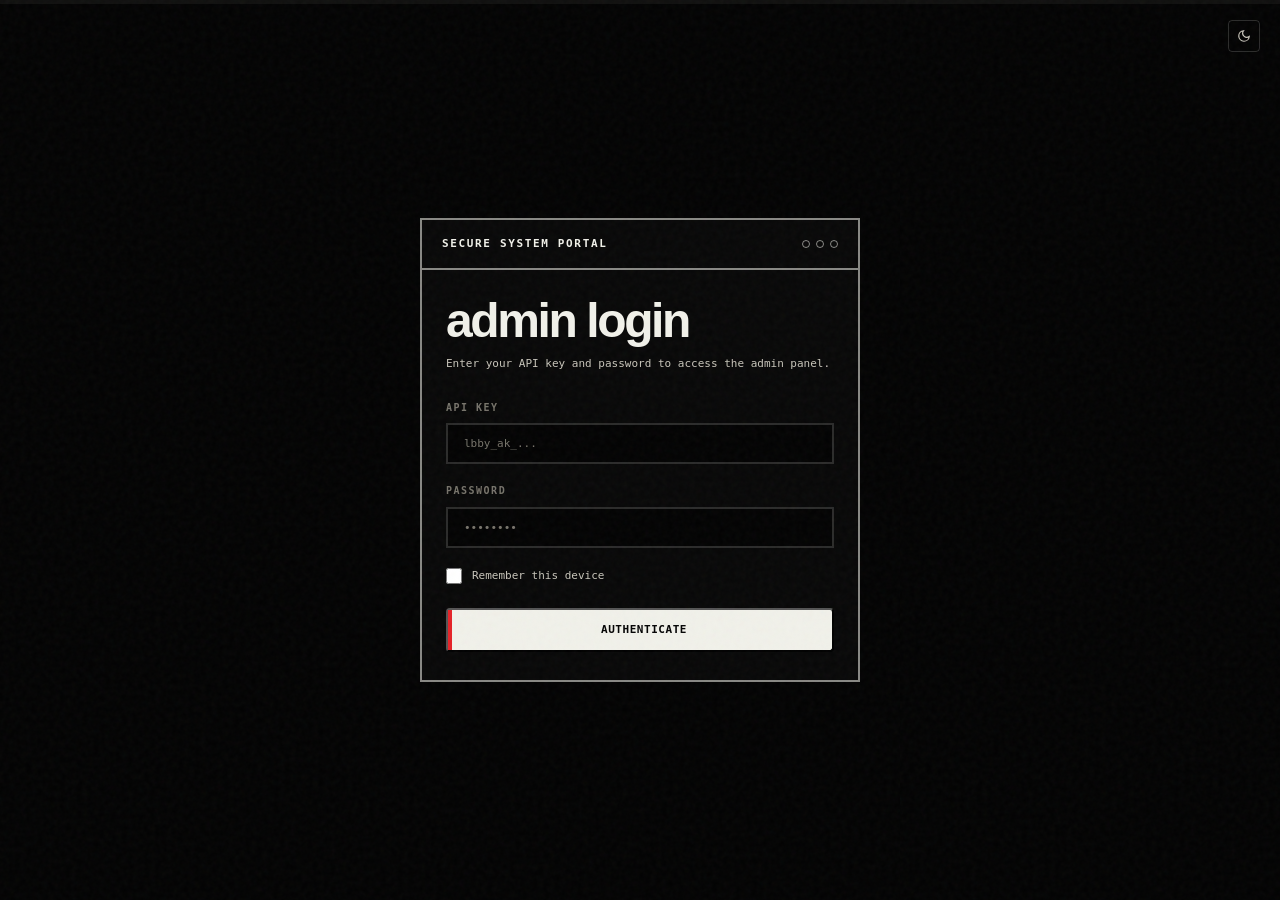
==== commit 9a9f60e8: "feat: merge API Keys + Audit Logs into single page, R Studio brutalist design - Merged api-keys.html" ====
--- a/index.html
+++ b/index.html
@@ -1,195 +1,1075 @@
 <!DOCTYPE html>
-<html lang="en">
+<html lang="en" data-theme="dark">
 <head>
   <meta charset="UTF-8">
   <meta name="viewport" content="width=device-width, initial-scale=1.0">
-  <meta http-equiv="Content-Security-Policy" content="default-src 'self'; script-src 'self' 'unsafe-inline' 'unsafe-eval' https://static.cloudflareinsights.com; style-src 'self' 'unsafe-inline' https://fonts.googleapis.com; img-src 'self' data: blob: https:; font-src 'self' data: https://fonts.gstatic.com; connect-src 'self' https://web.rstudio.live; base-uri 'self'; form-action 'self';">
+  <meta http-equiv="Content-Security-Policy" content="default-src 'self'; script-src 'self' 'unsafe-inline' 'unsafe-eval' https://static.cloudflareinsights.com; style-src 'self' 'unsafe-inline' https://fonts.googleapis.com; img-src 'self' data: blob: https:; font-src 'self' data: https://fonts.gstatic.com; connect-src 'self' https://web.lbby.net; base-uri 'self'; form-action 'self';">
   <title>Admin — R Studio</title>
   <meta name="robots" content="noindex, nofollow">
-  <link rel="icon" href="https://lbby.rstudio.live/assets/favicon-32.png">
-  <link rel="stylesheet" href="/css/design-system.css">
-  <link rel="stylesheet" href="/css/style.css">
+  <link rel="icon" href="https://lbby.net/assets/favicon-32.png">
+  <link rel="preconnect" href="https://fonts.googleapis.com">
+  <link rel="preconnect" href="https://fonts.gstatic.com" crossorigin>
+  <link href="https://fonts.googleapis.com/css2?family=Inter:wght@400;500;600;700;800;900&family=JetBrains+Mono:wght@400;500;600;700;800;900&display=swap" rel="stylesheet">
   <style>
-    .container { max-width: 1000px; margin: 0 auto; padding: 100px 24px 60px; }
-    .card { background: var(--bg-card); border: 1px solid var(--border); border-radius: var(--radius); padding: 28px; margin-bottom: 20px; }
-    .card h3 { font-size: 16px; font-weight: 800; margin-bottom: 12px; }
-    .table { width: 100%; font-size: 13px; border-collapse: collapse; }
-    .table th { text-align: left; padding: 10px 12px; color: var(--text-muted); font-size: 11px; text-transform: uppercase; letter-spacing: 0.5px; border-bottom: 1px solid var(--border); position: sticky; top: 0; background: var(--bg-card); z-index: 1; }
-    .table td { padding: 10px 12px; border-bottom: 1px solid rgba(255,255,255,0.04); }
-    .table tbody tr { transition: background 0.15s ease; }
-    .table tbody tr:nth-child(even) { background: rgba(255,255,255,0.015); }
-    .table tbody tr:hover { background: rgba(143,76,255,0.06); }
-    .table tbody tr:hover td { border-bottom-color: rgba(143,76,255,0.15); }
-    .badge { display: inline-block; font-size: 11px; font-weight: 600; padding: 2px 8px; border-radius: 4px; }
-    .badge-admin { color: var(--accent); background: rgba(91,157,255,0.12); border: 1px solid rgba(91,157,255,0.25); }
-    .badge-user { color: var(--text-muted); background: var(--bg-elevated); border: 1px solid var(--border); }
-    .badge-novice { color: #60a5fa; background: rgba(96,165,250,0.12); border: 1px solid rgba(96,165,250,0.25); }
-    .badge-master { color: #a78bfa; background: rgba(167,139,250,0.12); border: 1px solid rgba(167,139,250,0.25); }
-    .badge-free { color: var(--text-muted); background: var(--bg-elevated); border: 1px solid var(--border); }
-    /* Tier select in table */
-    .tier-select { padding:4px 8px;font-size:11px;background:var(--bg-card);border:1px solid var(--border);border-radius:6px;color:var(--text);cursor:pointer;transition:border-color 0.15s;appearance:auto; }
-    .tier-select:hover { border-color:var(--accent); }
-    .tier-select:focus { border-color:var(--accent); box-shadow:0 0 0 2px var(--accent-glow); outline:none; }
-    .tier-select:disabled { opacity:0.4; cursor:not-allowed; }
-    /* User row email styling */
-    .user-email { font-weight:600; max-width:220px; overflow:hidden; text-overflow:ellipsis; white-space:nowrap; }
-    .dupe-badge { font-size:10px;color:#fbbf24;margin-top:2px; }
-    /* Admin checkbox */
-    .admin-cb { cursor:pointer; accent-color:var(--accent); }
-    /* Scrollbar */
+    /* ── Design Tokens ─────────────────────────────────────────── */
+    :root {
+      --radius: 0px;
+      --radius-sm: 0px;
+      --radius-btn: 4px;
+      --radius-full: 100px;
+      --max-w: 920px;
+      --sidebar-w: 240px;
+      --nav-h: 56px;
+      --ease: cubic-bezier(0.16, 1, 0.3, 1);
+      --dur-fast: 0.15s;
+      --dur-normal: 0.3s;
+      --dur-slow: 0.6s;
+      --rs-red: #e52227;
+      --mono: 'JetBrains Mono', 'SF Mono', 'Fira Code', monospace;
+    }
+
+    [data-theme="dark"],
+    :root:not([data-theme]) {
+      --bg: #030303;
+      --bg-soft: #060606;
+      --surface: #080808;
+      --surface-soft: #101010;
+      --text: #f1f1ea;
+      --text-muted: #c9c6bb;
+      --text-faint: #77746b;
+      --border: rgba(241, 241, 234, 0.17);
+      --border-strong: rgba(241, 241, 234, 0.55);
+      --accent-silver: #f1f1ea;
+      --accent-silver-soft: #aaa69a;
+      --glow: rgba(229, 34, 39, 0.18);
+      --btn-primary-bg: #f1f1ea;
+      --btn-primary-text: #050505;
+      --btn-secondary-border: rgba(241, 241, 234, 0.35);
+      --btn-secondary-text: #f1f1ea;
+    }
+
+    [data-theme="light"] {
+      --bg: #e9e3d3;
+      --bg-soft: #ded6c3;
+      --surface: rgba(255, 255, 247, 0.42);
+      --surface-soft: rgba(255, 255, 247, 0.58);
+      --text: #0b0b09;
+      --text-muted: #24221e;
+      --text-faint: #706b5d;
+      --border: rgba(8, 8, 6, 0.22);
+      --border-strong: rgba(8, 8, 6, 0.56);
+      --accent-silver: #0b0b09;
+      --accent-silver-soft: #575246;
+      --glow: rgba(229, 34, 39, 0.16);
+      --btn-primary-bg: #0b0b09;
+      --btn-primary-text: #e9e3d3;
+      --btn-secondary-border: rgba(8, 8, 6, 0.22);
+      --btn-secondary-text: #0b0b09;
+    }
+
+    /* ── Reset ─────────────────────────────────────────────────── */
+    *, *::before, *::after { box-sizing: border-box; margin: 0; padding: 0; }
+    html { -webkit-text-size-adjust: 100%; scroll-behavior: smooth; }
+
+    body {
+      font-family: var(--mono);
+      font-size: 11px;
+      font-weight: 400;
+      line-height: 1.45;
+      -webkit-font-smoothing: antialiased;
+      background-color: var(--bg);
+      color: var(--text);
+      transition: background-color var(--dur-normal) var(--ease), color var(--dur-normal) var(--ease);
+      overflow-x: hidden;
+    }
+
+    ::selection { background: var(--rs-red); color: #ffffff; }
     ::-webkit-scrollbar { width: 6px; height: 6px; }
-    ::-webkit-scrollbar-track { background: transparent; }
-    ::-webkit-scrollbar-thumb { background: rgba(255,255,255,0.12); border-radius: 3px; }
-    ::-webkit-scrollbar-thumb:hover { background: rgba(255,255,255,0.22); }
-    ::selection { background: var(--accent); color: white; }
-    .btn-sm { padding: 4px 10px; font-size: 11px; background: transparent; border: 1px solid var(--border); border-radius: 6px; color: var(--text-muted); cursor: pointer; transition: all 0.15s; }
-    .btn-sm:hover { border-color: var(--accent); color: var(--accent); background: rgba(91,157,255,0.08); }
-    .btn-danger { padding: 4px 10px; font-size: 11px; background: transparent; border: 1px solid var(--border); border-radius: 6px; color: var(--text-muted); cursor: pointer; transition: all 0.15s; }
-    .btn-danger:hover { border-color: var(--red); color: var(--red); background: var(--red-bg); }
-    .form-row { display: grid; grid-template-columns: 1fr 1fr; gap: 12px; margin-bottom: 12px; }
-    .form-group { display: flex; flex-direction: column; gap: 4px; }
-    .form-group label { font-size: 12px; font-weight: 700; color: var(--text-muted); text-transform: uppercase; letter-spacing: 0.5px; }
-    .form-group input, .form-group select { padding: 10px 14px; background: var(--bg-card); border: 1px solid var(--border); border-radius: var(--radius-sm); color: var(--text); font-size: 14px; font-family: inherit; outline: none; transition: border-color 0.2s, box-shadow 0.2s; }
-    .form-group input:focus, .form-group select:focus { border-color: var(--accent); box-shadow: 0 0 0 3px var(--accent-glow); }
-    .status-msg { font-size: 13px; padding: 8px 12px; border-radius: var(--radius-sm); margin-bottom: 12px; display: none; }
-    .status-msg.success { display: block; color: var(--green); background: var(--green-bg); border: 1px solid var(--green-border); }
-    .status-msg.error { display: block; color: var(--red); background: var(--red-bg); border: 1px solid var(--red-border); }
-    .output-area { background: var(--bg-elevated); border: 1px solid var(--border); border-radius: var(--radius-sm); padding: 14px; font-family: ui-monospace, SFMono-Regular, Menlo, monospace; font-size: 12px; word-break: break-all; min-height: 40px; color: var(--text-muted); margin-bottom: 12px; }
-    .stats-grid { display: grid; grid-template-columns: repeat(auto-fit, minmax(140px, 1fr)); gap: 12px; margin-bottom: 20px; }
-    .stat-box { background: var(--bg-elevated); border: 1px solid var(--border); border-radius: var(--radius-sm); padding: 16px; text-align: center; transition: border-color 0.2s, box-shadow 0.2s; }
-    .stat-box:hover { border-color: rgba(143,76,255,0.3); box-shadow: 0 0 20px rgba(143,76,255,0.08); }
-    .stat-number { font-size: 28px; font-weight: 900; color: var(--text); }
-    .stat-label { font-size: 11px; color: var(--text-muted); text-transform: uppercase; letter-spacing: 0.5px; margin-top: 4px; }
-    .actions-cell { display: flex; gap: 6px; justify-content: flex-end; }
-    @media (max-width: 640px) { .form-row { grid-template-columns: 1fr; } .actions-cell { flex-wrap: wrap; } }
+    ::-webkit-scrollbar-track { background: var(--bg); }
+    ::-webkit-scrollbar-thumb { background: var(--border-strong); border-radius: 3px; }
+    ::-webkit-scrollbar-thumb:hover { background: var(--accent-silver-soft); }
+
+    :focus-visible { outline: 2px solid var(--accent-silver); outline-offset: 2px; }
+
+    /* ── Layout ─────────────────────────────────────────────────── */
+    .layout { display: flex; min-height: 100vh; }
+
+    /* ── Sidebar ────────────────────────────────────────────────── */
+    .sidebar {
+      width: var(--sidebar-w);
+      background: var(--bg-soft);
+      border-right: 2px solid var(--border-strong);
+      display: flex;
+      flex-direction: column;
+      position: fixed;
+      top: 0; left: 0; bottom: 0;
+      z-index: 100;
+      transition: transform var(--dur-normal) var(--ease);
+    }
+
+    .sidebar-header {
+      padding: 24px 20px;
+      border-bottom: 2px solid var(--border-strong);
+    }
+
+    .sidebar-label {
+      font-family: var(--mono);
+      font-size: 10px;
+      font-weight: 700;
+      text-transform: uppercase;
+      letter-spacing: 0.15em;
+      color: var(--text-faint);
+      margin-bottom: 8px;
+    }
+
+    .sidebar-brand {
+      font-family: Inter, Arial Black, sans-serif;
+      font-size: 18px;
+      font-weight: 900;
+      text-transform: lowercase;
+      letter-spacing: -0.05em;
+      color: var(--text);
+    }
+
+    .sidebar-nav {
+      flex: 1;
+      padding: 0;
+    }
+
+    .sidebar-btn {
+      display: flex;
+      align-items: center;
+      gap: 10px;
+      width: 100%;
+      padding: 12px 20px;
+      font-family: var(--mono);
+      font-size: 11px;
+      font-weight: 700;
+      text-transform: uppercase;
+      letter-spacing: 0.1em;
+      color: var(--text-muted);
+      background: transparent;
+      border: none;
+      border-bottom: 1px solid var(--border);
+      cursor: pointer;
+      transition: all var(--dur-fast) var(--ease);
+      text-align: left;
+    }
+
+    .sidebar-btn:hover {
+      color: var(--text);
+      background: var(--glow);
+    }
+
+    .sidebar-btn[aria-selected="true"] {
+      color: var(--bg);
+      background: var(--text);
+    }
+
+    .sidebar-btn svg { width: 14px; height: 14px; opacity: 0.7; }
+    .sidebar-btn[aria-selected="true"] svg { opacity: 1; }
+
+    .sidebar-footer {
+      padding: 16px 20px;
+      border-top: 2px solid var(--border-strong);
+      display: flex;
+      align-items: center;
+      justify-content: space-between;
+    }
+
+    .sidebar-version {
+      font-family: var(--mono);
+      font-size: 9px;
+      font-weight: 600;
+      text-transform: uppercase;
+      letter-spacing: 0.1em;
+      color: var(--text-faint);
+    }
+
+    .theme-toggle {
+      display: flex;
+      align-items: center;
+      justify-content: center;
+      width: 28px;
+      height: 28px;
+      border: 1px solid var(--border);
+      border-radius: var(--radius-btn);
+      background: transparent;
+      color: var(--text-muted);
+      cursor: pointer;
+      transition: all var(--dur-fast) var(--ease);
+    }
+
+    .theme-toggle:hover { border-color: var(--text); color: var(--text); }
+    [data-theme="dark"] .icon-sun { display: none; }
+    [data-theme="dark"] .icon-moon { display: block; }
+    [data-theme="light"] .icon-sun { display: block; }
+    [data-theme="light"] .icon-moon { display: none; }
+
+    /* ── Main Content ───────────────────────────────────────────── */
+    .main {
+      flex: 1;
+      margin-left: var(--sidebar-w);
+      min-height: 100vh;
+    }
+
+    .topbar {
+      position: sticky;
+      top: 0;
+      z-index: 50;
+      background: var(--bg);
+      border-bottom: 2px solid var(--border-strong);
+      padding: 0 32px;
+      height: var(--nav-h);
+      display: flex;
+      align-items: center;
+      justify-content: space-between;
+    }
+
+    .topbar-title {
+      font-family: var(--mono);
+      font-size: 12px;
+      font-weight: 700;
+      text-transform: uppercase;
+      letter-spacing: 0.1em;
+      color: var(--text);
+    }
+
+    .content { padding: 32px; max-width: var(--max-w); }
+
+    /* ── Cards ──────────────────────────────────────────────────── */
+    .card {
+      background: var(--surface);
+      border: 2px solid var(--border-strong);
+      margin-bottom: 24px;
+      transition: transform var(--dur-fast) var(--ease), box-shadow var(--dur-fast) var(--ease);
+    }
+
+    .card:hover {
+      transform: translate(-2px, -2px);
+      box-shadow: 4px 4px 0 var(--border-strong);
+    }
+
+    .card-header {
+      display: flex;
+      align-items: center;
+      justify-content: space-between;
+      padding: 12px 16px;
+      border-bottom: 2px solid var(--border-strong);
+    }
+
+    .card-title {
+      font-family: var(--mono);
+      font-size: 11px;
+      font-weight: 700;
+      text-transform: uppercase;
+      letter-spacing: 0.1em;
+      color: var(--text);
+    }
+
+    .card-body { padding: 16px; }
+
+    /* ── Stats Grid ─────────────────────────────────────────────── */
+    .stats-grid {
+      display: grid;
+      grid-template-columns: repeat(4, 1fr);
+      gap: 0;
+      border-top: 2px solid var(--border-strong);
+      border-left: 2px solid var(--border-strong);
+      margin-bottom: 24px;
+    }
+
+    .stat-card {
+      padding: 20px 16px;
+      border-right: 2px solid var(--border-strong);
+      border-bottom: 2px solid var(--border-strong);
+      background: transparent;
+      transition: background var(--dur-fast) var(--ease);
+    }
+
+    .stat-card:hover { background: var(--glow); }
+
+    .stat-label {
+      font-family: var(--mono);
+      font-size: 10px;
+      font-weight: 700;
+      text-transform: uppercase;
+      letter-spacing: 0.15em;
+      color: var(--text-faint);
+      margin-bottom: 8px;
+    }
+
+    .stat-value {
+      font-family: Inter, Arial Black, sans-serif;
+      font-size: 28px;
+      font-weight: 900;
+      letter-spacing: -0.05em;
+      color: var(--text);
+    }
+
+    /* ── Table ──────────────────────────────────────────────────── */
+    .table-container {
+      overflow-x: auto;
+      border: 2px solid var(--border-strong);
+    }
+
+    .data-table { width: 100%; border-collapse: collapse; }
+
+    .data-table th {
+      text-align: left;
+      padding: 10px 16px;
+      font-family: var(--mono);
+      font-size: 10px;
+      font-weight: 700;
+      text-transform: uppercase;
+      letter-spacing: 0.1em;
+      color: var(--text-faint);
+      border-bottom: 2px solid var(--border-strong);
+      background: var(--surface);
+    }
+
+    .data-table td {
+      padding: 12px 16px;
+      font-family: var(--mono);
+      font-size: 11px;
+      border-bottom: 1px solid var(--border);
+      color: var(--text-muted);
+    }
+
+    .data-table tbody tr {
+      transition: background var(--dur-fast) var(--ease);
+    }
+
+    .data-table tbody tr:hover { background: var(--glow); }
+    .data-table tbody tr:last-child td { border-bottom: none; }
+
+    /* ── Status Badges ──────────────────────────────────────────── */
+    .badge {
+      display: inline-flex;
+      align-items: center;
+      padding: 2px 8px;
+      font-family: var(--mono);
+      font-size: 10px;
+      font-weight: 700;
+      text-transform: uppercase;
+      letter-spacing: 0.05em;
+    }
+
+    .badge--active { border: 2px solid var(--rs-red); color: var(--rs-red); }
+    .badge--inactive { border: 1px dashed var(--text-muted); color: var(--text-muted); }
+    .badge--banned { border: 2px double var(--text); color: var(--text-muted); text-decoration: line-through; }
+    .badge--alert { border: 2px solid var(--text); color: var(--text); }
+
+    /* ── Buttons ────────────────────────────────────────────────── */
+    .btn {
+      display: inline-flex;
+      align-items: center;
+      justify-content: center;
+      gap: 8px;
+      padding: 8px 16px;
+      font-family: var(--mono);
+      font-size: 11px;
+      font-weight: 700;
+      text-transform: uppercase;
+      letter-spacing: 0.05em;
+      border-radius: var(--radius-btn);
+      cursor: pointer;
+      position: relative;
+      transition: all var(--dur-fast) var(--ease);
+      min-height: 36px;
+    }
+
+    .btn--primary {
+      background: var(--btn-primary-bg);
+      color: var(--btn-primary-text);
+      padding-left: 24px;
+    }
+
+    .btn--primary::before {
+      content: '';
+      position: absolute;
+      left: 0; top: 0; bottom: 0;
+      width: 4px;
+      background: var(--rs-red);
+    }
+
+    .btn--primary:hover { filter: brightness(0.92); transform: translateY(-1px); }
+    [data-theme="light"] .btn--primary:hover { filter: brightness(1.08); }
+
+    .btn--secondary {
+      background: transparent;
+      color: var(--btn-secondary-text);
+      border: 2px solid var(--btn-secondary-border);
+    }
+
+    .btn--secondary:hover { border-color: var(--text); transform: translateY(-1px); }
+
+    .btn--danger {
+      background: transparent;
+      color: var(--rs-red);
+      border: 1px solid var(--border);
+    }
+
+    .btn--danger:hover { border-color: var(--rs-red); background: var(--glow); }
+
+    .btn-sm { padding: 4px 12px; font-size: 10px; min-height: 28px; }
+
+    /* ── Form Inputs ────────────────────────────────────────────── */
+    .form-input, .form-select {
+      padding: 10px 14px;
+      font-family: var(--mono);
+      font-size: 11px;
+      background: var(--bg);
+      border: 2px solid var(--border);
+      border-radius: 0;
+      color: var(--text);
+      outline: none;
+      transition: all var(--dur-fast) var(--ease);
+    }
+
+    .form-input:focus, .form-select:focus {
+      border-color: var(--rs-red);
+      box-shadow: 4px 4px 0 var(--border-strong);
+    }
+
+    .form-input::placeholder { color: var(--text-faint); }
+
+    .form-label {
+      font-family: var(--mono);
+      font-size: 10px;
+      font-weight: 700;
+      text-transform: uppercase;
+      letter-spacing: 0.15em;
+      color: var(--text-faint);
+      margin-bottom: 6px;
+    }
+
+    .form-grid { display: grid; grid-template-columns: 1fr 1fr 1fr auto; gap: 16px; align-items: end; }
+
+    /* ── Status Messages ────────────────────────────────────────── */
+    .status-msg {
+      font-family: var(--mono);
+      font-size: 11px;
+      padding: 12px 16px;
+      margin-top: 16px;
+      display: none;
+      border: 2px solid var(--border);
+    }
+
+    .status-msg.success { display: block; color: var(--text); background: var(--surface); border-color: var(--text); }
+    .status-msg.error { display: block; color: var(--rs-red); background: var(--surface); border-color: var(--rs-red); }
+
+    /* ── Output Area ────────────────────────────────────────────── */
+    .output-area {
+      background: var(--bg);
+      border: 2px solid var(--border-strong);
+      padding: 12px;
+      font-family: var(--mono);
+      font-size: 11px;
+      word-break: break-all;
+      color: var(--text-muted);
+      margin-top: 12px;
+      user-select: all;
+    }
+
+    /* ── Chrome Dots ────────────────────────────────────────────── */
+    .chrome-dots {
+      display: flex;
+      gap: 6px;
+    }
+
+    .chrome-dots span {
+      width: 8px;
+      height: 8px;
+      border-radius: 50%;
+      border: 1px solid var(--border-strong);
+    }
+
+    /* ── Toast ──────────────────────────────────────────────────── */
+    #adminToast {
+      position: fixed;
+      bottom: 24px;
+      right: 24px;
+      z-index: 9999;
+      padding: 12px 20px;
+      font-family: var(--mono);
+      font-size: 11px;
+      font-weight: 700;
+      text-transform: uppercase;
+      letter-spacing: 0.05em;
+      background: var(--text);
+      color: var(--bg);
+      transform: translateY(20px);
+      opacity: 0;
+      transition: all var(--dur-normal) var(--ease);
+      max-width: 360px;
+    }
+
+    #adminToast.error { background: var(--rs-red); color: #fff; }
+
+    /* ── Confirm Modal ──────────────────────────────────────────── */
+    #confirmModal {
+      position: fixed;
+      inset: 0;
+      z-index: 9998;
+      background: rgba(0,0,0,0.7);
+      display: flex;
+      align-items: center;
+      justify-content: center;
+    }
+
+    #confirmModal > div {
+      background: var(--bg);
+      border: 2px solid var(--border-strong);
+      padding: 28px;
+      max-width: 420px;
+      width: 90%;
+    }
+
+    /* ── Empty State ────────────────────────────────────────────── */
+    .empty-state {
+      text-align: center;
+      padding: 32px;
+      font-family: var(--mono);
+      font-size: 11px;
+      color: var(--text-faint);
+    }
+
+    /* ── Overlay Effects ────────────────────────────────────────── */
+    .site-noise {
+      position: fixed;
+      inset: 0;
+      pointer-events: none;
+      z-index: 9990;
+      opacity: 0.04;
+      background: url("data:image/svg+xml,%3Csvg viewBox='0 0 200 200' xmlns='http://www.w3.org/2000/svg'%3E%3Cfilter id='n'%3E%3CfeTurbulence type='fractalNoise' baseFrequency='0.8' numOctaves='3' stitchTiles='stitch'/%3E%3C/filter%3E%3Crect width='100%25' height='100%25' filter='url(%23n)'/%3E%3C/svg%3E");
+    }
+
+    .scanline {
+      position: fixed;
+      top: 0; left: 0;
+      width: 100vw;
+      height: 4px;
+      background: rgba(241, 241, 234, 0.05);
+      pointer-events: none;
+      z-index: 9989;
+      animation: scanline-anim 6s linear infinite;
+    }
+
+    @keyframes scanline-anim {
+      0% { transform: translateY(-100vh); }
+      100% { transform: translateY(100vh); }
+    }
+
+    /* ── Responsive ─────────────────────────────────────────────── */
+    .mobile-toggle {
+      display: none;
+      width: 36px; height: 36px;
+      align-items: center;
+      justify-content: center;
+      border: 2px solid var(--border);
+      background: transparent;
+      color: var(--text);
+      cursor: pointer;
+    }
+
+    @media (max-width: 768px) {
+      .sidebar { transform: translateX(-100%); }
+      .sidebar.open { transform: translateX(0); }
+      .main { margin-left: 0; }
+      .mobile-toggle { display: flex; }
+      .stats-grid { grid-template-columns: repeat(2, 1fr); }
+      .form-grid { grid-template-columns: 1fr; }
+      .content { padding: 20px; }
+      .topbar { padding: 0 20px; }
+    }
+
+    /* ── Tier Grid ──────────────────────────────────────────────── */
+    .tier-grid { display: grid; grid-template-columns: repeat(4, 1fr); gap: 0; border-top: 2px solid var(--border-strong); border-left: 2px solid var(--border-strong); margin-bottom: 20px; }
+    .tier-option {
+      padding: 14px 12px;
+      border-right: 2px solid var(--border-strong);
+      border-bottom: 2px solid var(--border-strong);
+      cursor: pointer;
+      transition: all var(--dur-fast) var(--ease);
+      text-align: center;
+    }
+    .tier-option:hover { background: var(--glow); }
+    .tier-option.selected { background: var(--text); color: var(--bg); }
+    .tier-name { font-family: var(--mono); font-size: 11px; font-weight: 700; text-transform: uppercase; letter-spacing: 0.05em; margin-bottom: 4px; }
+    .tier-desc { font-family: var(--mono); font-size: 9px; color: var(--text-faint); text-transform: uppercase; letter-spacing: 0.1em; }
+    .tier-option.selected .tier-desc { color: var(--bg); opacity: 0.7; }
+
+    /* ── Permission Table ───────────────────────────────────────── */
+    .perm-table { width: 100%; border-collapse: collapse; }
+    .perm-table th {
+      text-align: left;
+      padding: 10px 16px;
+      font-family: var(--mono);
+      font-size: 10px;
+      font-weight: 700;
+      text-transform: uppercase;
+      letter-spacing: 0.1em;
+      color: var(--text-faint);
+      border-bottom: 2px solid var(--border-strong);
+      background: var(--surface);
+    }
+    .perm-table td {
+      padding: 10px 16px;
+      font-family: var(--mono);
+      font-size: 11px;
+      border-bottom: 1px solid var(--border);
+      color: var(--text-muted);
+    }
+    .perm-table tbody tr:hover { background: var(--glow); }
+    .perm-table tbody tr:last-child td { border-bottom: none; }
+
+    /* ── New Key Box ────────────────────────────────────────────── */
+    .new-key-box {
+      margin-top: 16px;
+      padding: 16px;
+      border: 2px solid var(--text);
+      display: none;
+    }
+    .new-key-box .key-value {
+      background: var(--bg);
+      border: 2px solid var(--border-strong);
+      padding: 12px;
+      font-family: var(--mono);
+      font-size: 11px;
+      word-break: break-all;
+      color: var(--text);
+      margin: 10px 0;
+      user-select: all;
+    }
+
+    /* ── Filter Select ──────────────────────────────────────────── */
+    .filter-bar { display: flex; gap: 10px; align-items: center; }
+    .filter-select {
+      padding: 6px 10px;
+      font-family: var(--mono);
+      font-size: 10px;
+      font-weight: 600;
+      text-transform: uppercase;
+      letter-spacing: 0.05em;
+      background: var(--bg);
+      border: 2px solid var(--border);
+      color: var(--text);
+      cursor: pointer;
+      outline: none;
+    }
+    .filter-select:focus { border-color: var(--rs-red); }
+
+    /* ── Action Badges ──────────────────────────────────────────── */
+    .action-badge {
+      display: inline-flex;
+      padding: 2px 8px;
+      font-family: var(--mono);
+      font-size: 10px;
+      font-weight: 700;
+      text-transform: uppercase;
+      letter-spacing: 0.05em;
+    }
+    .action-login { border: 1px solid var(--text); color: var(--text); }
+    .action-list { border: 1px dashed var(--text-muted); color: var(--text-muted); }
+    .action-create { border: 2px solid var(--rs-red); color: var(--rs-red); }
+    .action-update { border: 1px solid var(--text-muted); color: var(--text-muted); }
+    .action-delete { border: 2px double var(--text); color: var(--text-faint); text-decoration: line-through; }
+
+    /* ── Meta JSON ──────────────────────────────────────────────── */
+    .meta-json {
+      font-family: var(--mono);
+      font-size: 10px;
+      background: var(--bg);
+      padding: 2px 8px;
+      max-width: 300px;
+      overflow: hidden;
+      text-overflow: ellipsis;
+      white-space: nowrap;
+      cursor: pointer;
+      color: var(--text-faint);
+      border: 1px solid var(--border);
+    }
+    .meta-json:hover { white-space: normal; word-break: break-all; color: var(--text); }
+
+    /* ── Pagination ─────────────────────────────────────────────── */
+    .pagination { display: flex; gap: 8px; justify-content: center; align-items: center; margin-top: 20px; }
+    .pagination button {
+      padding: 6px 14px;
+      font-family: var(--mono);
+      font-size: 10px;
+      font-weight: 700;
+      text-transform: uppercase;
+      letter-spacing: 0.1em;
+      background: transparent;
+      border: 2px solid var(--border);
+      color: var(--text-muted);
+      cursor: pointer;
+      transition: all var(--dur-fast) var(--ease);
+    }
+    .pagination button:hover:not(:disabled) { border-color: var(--text); color: var(--text); }
+    .pagination button:disabled { opacity: 0.3; cursor: not-allowed; }
+    .pagination .page-info { font-family: var(--mono); font-size: 10px; color: var(--text-faint); text-transform: uppercase; letter-spacing: 0.1em; }
+
+    @media (prefers-reduced-motion: reduce) {
+      .scanline { display: none; }
+      * { animation-duration: 0.01ms !important; animation-iteration-count: 1 !important; transition-duration: 0.01ms !important; }
+    }
   </style>
 </head>
 <body>
-
-  <nav class="nav">
-    <a href="index.html" class="nav-brand">
-      <img src="https://lbby.rstudio.live/assets/lbby-r-studio.png" alt="R Studio">
-      <span>R Studio Admin</span>
-    </a>
-    <button class="nav-toggle" onclick="document.querySelector('.nav-links').classList.toggle('open')" aria-label="Menu">☰</button>
-    <div class="nav-links">
-      <a href="index.html" class="active" data-vi="Người dùng">Users</a>
-      <a href="/api-keys" data-vi="Khóa API">API Keys</a>
-      <a href="/audit-logs" data-vi="Nhật ký kiểm toán">Audit Logs</a>
-      <a href="https://lbby.rstudio.live">Lbby</a>
-      <button onclick="toggleLang()" style="margin-left:auto;padding:4px 10px;background:var(--bg-elevated);border:1px solid var(--border);border-radius:6px;color:var(--text-muted);font-size:12px;cursor:pointer;"><span id="langLabel">VI</span></button>
-      <a href="#" onclick="RStudioAuth.logout()" style="opacity:0.6;font-size:13px;" data-vi="Đăng xuất">Logout</a>
-    </div>
-  </nav>
-
-  <div id="mainContent">
-    <div class="container">
-      <h1 style="font-size: 28px; font-weight: 900; margin-bottom: 8px;">👥 <span data-vi="Người dùng">Users</span></h1>
-      <p style="color: var(--text-muted); margin-bottom: 28px;" data-vi="Xem người dùng, giấy phép, quản lý tài khoản.">View users, licenses, manage accounts.</p>
-
-      <div class="stats-grid">
-        <div class="stat-box">
-          <div class="stat-number" id="totalUsers">-</div>
-          <div class="stat-label" data-vi="Tổng người dùng">Total Users</div>
-        </div>
-        <div class="stat-box">
-          <div class="stat-number" id="freeCount">-</div>
-          <div class="stat-label">Free</div>
-        </div>
-        <div class="stat-box">
-          <div class="stat-number" id="noviceCount">-</div>
-          <div class="stat-label">Novice</div>
-        </div>
-        <div class="stat-box">
-          <div class="stat-number" id="masterCount">-</div>
-          <div class="stat-label">Master</div>
+  <div class="site-noise" aria-hidden="true"></div>
+  <div class="scanline" aria-hidden="true"></div>
+
+  <div class="layout">
+    <!-- Sidebar -->
+    <aside class="sidebar" id="sidebar">
+      <div class="sidebar-header">
+        <div class="sidebar-label">Control Panel</div>
+        <div class="sidebar-brand">lbby admin</div>
+      </div>
+      <nav class="sidebar-nav" role="tablist" aria-label="Administration Views">
+        <button class="sidebar-btn" role="tab" aria-selected="true" aria-controls="view-users" id="tab-users">
+          <svg viewBox="0 0 24 24" fill="none" stroke="currentColor" stroke-width="2"><path d="M17 21v-2a4 4 0 0 0-4-4H5a4 4 0 0 0-4 4v2"/><circle cx="9" cy="7" r="4"/></svg>
+          Users
+        </button>
+        <button class="sidebar-btn" role="tab" aria-selected="false" aria-controls="view-apikeys" id="tab-apikeys" tabindex="-1">
+          <svg viewBox="0 0 24 24" fill="none" stroke="currentColor" stroke-width="2"><path d="M21 2l-2 2m-7.61 7.61a5.5 5.5 0 1 1-7.778 7.778 5.5 5.5 0 0 1 7.777-7.777zm0 0L15.5 7.5m0 0l3 3L22 7l-3-3m-3.5 3.5L19 4"/></svg>
+          API Keys
+        </button>
+        <button class="sidebar-btn" role="tab" aria-selected="false" aria-controls="view-audit" id="tab-audit" tabindex="-1">
+          <svg viewBox="0 0 24 24" fill="none" stroke="currentColor" stroke-width="2"><path d="M14 2H6a2 2 0 0 0-2 2v16a2 2 0 0 0 2 2h12a2 2 0 0 0 2-2V8z"/><polyline points="14 2 14 8 20 8"/></svg>
+          Audit Logs
+        </button>
+      </nav>
+      <div class="sidebar-footer">
+        <span class="sidebar-version">v1.4.0-adm</span>
+        <div style="display:flex;gap:6px;">
+          <button class="theme-toggle" id="theme-toggle" aria-label="Toggle theme">
+          <svg class="icon-sun" width="14" height="14" viewBox="0 0 24 24" fill="none" stroke="currentColor" stroke-width="2"><circle cx="12" cy="12" r="5"/><line x1="12" y1="1" x2="12" y2="3"/><line x1="12" y1="21" x2="12" y2="23"/></svg>
+          <svg class="icon-moon" width="14" height="14" viewBox="0 0 24 24" fill="none" stroke="currentColor" stroke-width="2"><path d="M21 12.79A9 9 0 1 1 11.21 3 7 7 0 0 0 21 12.79z"/></svg>
+        </button>
+          <button class="theme-toggle" onclick="RStudioAuth.logout()" aria-label="Logout" style="border-color:var(--rs-red);color:var(--rs-red);">
+            <svg width="14" height="14" viewBox="0 0 24 24" fill="none" stroke="currentColor" stroke-width="2"><path d="M9 21H5a2 2 0 0 1-2-2V5a2 2 0 0 1 2-2h4"/><polyline points="16 17 21 12 16 7"/><line x1="21" y1="12" x2="9" y2="12"/></svg>
+          </button>
         </div>
       </div>
-
-      <!-- User List -->
-      <div class="card">
-        <div style="display: flex; justify-content: space-between; align-items: center; margin-bottom: 16px;">
-          <h3 style="margin-bottom: 0;" data-vi="📋 Người dùng đã đăng ký">📋 Registered Users</h3>
-          <div style="display: flex; gap: 8px; align-items: center;">
-            <input type="text" id="userSearch" placeholder="Search by email or ID..." oninput="debounceSearch()" style="
-              padding: 6px 12px; background: var(--bg-card); border: 1px solid var(--border); border-radius: 6px;
-              color: var(--text); font-size: 13px; width: 220px; outline: none; transition: border-color 0.2s;
-            " onfocus="this.style.borderColor='var(--accent)'" onblur="this.style.borderColor='var(--border)'">
-            <button onclick="fetchUsers()" style="
-              padding: 6px 12px; background: var(--bg-elevated); color: var(--text-muted); border: 1px solid var(--border);
-              border-radius: 6px; font-size: 12px; cursor: pointer; transition: all 0.15s;
-            " data-vi="↻ Tải lại">↻ Refresh</button>
+    </aside>
+
+    <!-- Main Content -->
+    <main class="main">
+      <header class="topbar">
+        <div style="display:flex;align-items:center;gap:12px;">
+          <button class="mobile-toggle" onclick="document.getElementById('sidebar').classList.toggle('open')" aria-label="Toggle sidebar">
+            <svg width="18" height="18" viewBox="0 0 24 24" fill="none" stroke="currentColor" stroke-width="2"><line x1="3" y1="12" x2="21" y2="12"/><line x1="3" y1="6" x2="21" y2="6"/><line x1="3" y1="18" x2="21" y2="18"/></svg>
+          </button>
+          <span class="topbar-title">users</span>
+        </div>
+        <div style="display:flex;gap:8px;">
+          <button class="btn btn--secondary btn-sm" onclick="fetchStats()">↻ Refresh</button>
+          <a href="https://lbby.net" class="btn btn--secondary btn-sm" target="_blank">Lbby ↗</a>
+        </div>
+      </header>
+
+      <div class="content">
+        <!-- Users View -->
+        <section id="view-users" role="tabpanel" aria-labelledby="tab-users" class="view-pane">
+          <!-- Stats -->
+          <div class="stats-grid">
+            <div class="stat-card">
+              <div class="stat-label">Total Users</div>
+              <div class="stat-value" id="totalUsers">—</div>
+            </div>
+            <div class="stat-card">
+              <div class="stat-label">Free</div>
+              <div class="stat-value" id="freeCount">—</div>
+            </div>
+            <div class="stat-card">
+              <div class="stat-label">Novice</div>
+              <div class="stat-value" id="noviceCount">—</div>
+            </div>
+            <div class="stat-card">
+              <div class="stat-label">Master</div>
+              <div class="stat-value" id="masterCount">—</div>
+            </div>
           </div>
-        </div>
-        <div id="usersTable">
-          <p style="color: var(--text-muted); font-size: 13px;" data-vi="Đang tải...">Loading...</p>
-        </div>
+
+          <!-- User Search -->
+          <div class="card">
+            <div class="card-header">
+              <span class="card-title">Registered Users</span>
+              <div style="display:flex;gap:8px;align-items:center;">
+                <input type="text" class="form-input" id="userSearch" placeholder="Search email or ID..." oninput="debounceSearch()" style="width:200px;padding:6px 10px;">
+              </div>
+            </div>
+            <div id="usersTable">
+              <div class="empty-state">Enter an email or ID to search</div>
+            </div>
+          </div>
+
+          <!-- Generate License -->
+          <div class="card">
+            <div class="card-header">
+              <span class="card-title">Generate License</span>
+              <div class="chrome-dots"><span></span><span></span><span></span></div>
+            </div>
+            <div class="card-body">
+              <div class="form-grid">
+                <div>
+                  <div class="form-label">User Email</div>
+                  <input type="email" id="genEmail" class="form-input" placeholder="user@example.com" style="width:100%;">
+                </div>
+                <div>
+                  <div class="form-label">Tier</div>
+                  <select id="genTier" class="form-select" style="width:100%;">
+                    <option value="novice">Novice</option>
+                    <option value="master">Master</option>
+                  </select>
+                </div>
+                <div>
+                  <div class="form-label">Billing Cycle</div>
+                  <select id="genCycle" class="form-select" style="width:100%;">
+                    <option value="monthly">Monthly (30 days)</option>
+                    <option value="yearly">Yearly (365 days)</option>
+                    <option value="lifetime">Lifetime (10 years)</option>
+                  </select>
+                </div>
+                <div>
+                  <div class="form-label">&nbsp;</div>
+                  <button class="btn btn--primary" onclick="generateLicense()" id="genBtn">Generate</button>
+                </div>
+              </div>
+              <div id="genStatus" class="status-msg"></div>
+              <div id="genOutput" style="display:none;">
+                <div class="output-area" id="genKey"></div>
+                <div style="display:flex;gap:8px;margin-top:8px;">
+                  <button class="btn btn--secondary btn-sm" onclick="navigator.clipboard.writeText(lastGeneratedKey)">Copy Key</button>
+                  <button class="btn btn--secondary btn-sm" onclick="copyActivationMsg()">Copy Message</button>
+                </div>
+              </div>
+            </div>
+          </div>
+        </section>
+
+        <!-- API Keys View -->
+        <section id="view-apikeys" role="tabpanel" aria-labelledby="tab-apikeys" class="view-pane" hidden>
+          <!-- Create Key -->
+          <div class="card">
+            <div class="card-header">
+              <span class="card-title">Create New Key</span>
+              <div class="chrome-dots"><span></span><span></span><span></span></div>
+            </div>
+            <div class="card-body">
+              <div style="display:grid;grid-template-columns:1fr 1fr auto;gap:16px;align-items:end;">
+                <div>
+                  <div class="form-label">Name</div>
+                  <input type="text" id="keyName" class="form-input" placeholder="e.g. Tien Anh, Hung, Phuc" maxlength="64" style="width:100%;">
+                </div>
+                <div>
+                  <div class="form-label">API Key</div>
+                  <input type="text" id="customKeyInput" class="form-input" placeholder="e.g. aindrew, hung1234" maxlength="120" onkeydown="if(event.key==='Enter')createKey()" style="width:100%;">
+                </div>
+                <div>
+                  <div class="form-label">&nbsp;</div>
+                  <button class="btn btn--primary" onclick="createKey()" id="createBtn">Create Key</button>
+                </div>
+              </div>
+              <p style="font-family:var(--mono);font-size:9px;color:var(--text-faint);margin-top:8px;text-transform:uppercase;letter-spacing:0.1em;">Min 8 characters. Auto-prefixed with lbby_ak_ if missing.</p>
+
+              <div style="margin-top:20px;">
+                <div class="form-label" style="margin-bottom:8px;">Permission Tier</div>
+                <div class="tier-grid">
+                  <div class="tier-option selected" data-tier="viewer" onclick="selectTier('viewer')">
+                    <div class="tier-name">👁 Viewer</div>
+                    <div class="tier-desc">Read-only</div>
+                  </div>
+                  <div class="tier-option" data-tier="editor" onclick="selectTier('editor')">
+                    <div class="tier-name">✏ Editor</div>
+                    <div class="tier-desc">Generate licenses</div>
+                  </div>
+                  <div class="tier-option" data-tier="admin" onclick="selectTier('admin')">
+                    <div class="tier-name">🛡 Admin</div>
+                    <div class="tier-desc">Manage users</div>
+                  </div>
+                  <div class="tier-option" data-tier="super_admin" id="superAdminTier" onclick="selectTier('super_admin')" style="display:none;">
+                    <div class="tier-name">👑 Super</div>
+                    <div class="tier-desc">Full access</div>
+                  </div>
+                </div>
+              </div>
+
+              <div id="createStatus" class="status-msg"></div>
+              <div id="newKeyBox" class="new-key-box">
+                <div style="font-family:var(--mono);font-size:11px;font-weight:700;color:var(--text);margin-bottom:8px;">KEY CREATED — SEND TO TEAM MEMBER</div>
+                <div class="key-value" id="newKeyValue"></div>
+                <button class="btn btn--secondary btn-sm" onclick="copyNewKey()" id="copyBtn">Copy Key</button>
+              </div>
+            </div>
+          </div>
+
+          <!-- Permission Details -->
+          <div class="card">
+            <div class="card-header">
+              <span class="card-title">Permission Details</span>
+            </div>
+            <div style="padding:0;">
+              <table class="perm-table">
+                <thead>
+                  <tr>
+                    <th>Feature</th>
+                    <th>👁 Viewer</th>
+                    <th>✏ Editor</th>
+                    <th>🛡 Admin</th>
+                    <th>👑 Super</th>
+                  </tr>
+                </thead>
+                <tbody>
+                  <tr><td>List users</td><td>✅</td><td>✅</td><td>✅</td><td>✅</td></tr>
+                  <tr><td>List licenses</td><td>✅</td><td>✅</td><td>✅</td><td>✅</td></tr>
+                  <tr><td>Generate license</td><td>❌</td><td>✅</td><td>✅</td><td>✅</td></tr>
+                  <tr><td>Revoke license</td><td>❌</td><td>✅</td><td>✅</td><td>✅</td></tr>
+                  <tr><td>Update users</td><td>❌</td><td>✅</td><td>✅</td><td>✅</td></tr>
+                  <tr><td>Delete users</td><td>❌</td><td>❌</td><td>✅</td><td>✅</td></tr>
+                  <tr><td>Manage API keys</td><td>❌</td><td>❌</td><td>✅</td><td>✅</td></tr>
+                  <tr><td>Reset passwords</td><td>❌</td><td>❌</td><td>❌</td><td>✅</td></tr>
+                  <tr><td>Delete API keys</td><td>❌</td><td>❌</td><td>❌</td><td>✅</td></tr>
+                </tbody>
+              </table>
+            </div>
+          </div>
+
+          <!-- Active Keys -->
+          <div class="card">
+            <div class="card-header">
+              <span class="card-title">Active Keys</span>
+              <button class="btn btn--secondary btn-sm" onclick="fetchKeys()">↻ Refresh</button>
+            </div>
+            <div id="keysTable">
+              <div class="empty-state">Loading...</div>
+            </div>
+          </div>
+        </section>
+
+        <!-- Audit Logs View -->
+        <section id="view-audit" role="tabpanel" aria-labelledby="tab-audit" class="view-pane" hidden>
+          <!-- Filters -->
+          <div class="card">
+            <div class="card-header">
+              <span class="card-title">Activity Log</span>
+              <div class="filter-bar">
+                <select class="filter-select" id="actionFilter" onchange="auditOffset=0;fetchLogs()">
+                  <option value="">All Actions</option>
+                  <option value="ADMIN_LOGIN">Login</option>
+                  <option value="ADMIN_LIST_USERS">List Users</option>
+                  <option value="ADMIN_LIST_LICENSES">List Licenses</option>
+                  <option value="ADMIN_GENERATE_LICENSE">Generate License</option>
+                  <option value="ADMIN_REVOKE_LICENSE">Revoke License</option>
+                  <option value="ADMIN_UPDATE_USER">Update User</option>
+                  <option value="ADMIN_DELETE_USER">Delete User</option>
+                  <option value="ADMIN_LIST_API_KEYS">List API Keys</option>
+                  <option value="ADMIN_CREATE_API_KEY">Create API Key</option>
+                  <option value="ADMIN_UPDATE_API_KEY">Update API Key</option>
+                  <option value="ADMIN_REVOKE_API_KEY">Revoke API Key</option>
+                </select>
+              </div>
+            </div>
+            <div id="logsTable">
+              <div class="empty-state">Loading...</div>
+            </div>
+          </div>
+
+          <!-- Pagination -->
+          <div class="pagination" id="pagination" style="display:none;">
+            <button id="prevBtn" onclick="prevPage()" disabled>← Previous</button>
+            <span class="page-info" id="pageInfo">Page 1</span>
+            <button id="nextBtn" onclick="nextPage()">Next →</button>
+          </div>
+        </section>
       </div>
-
-      <!-- Generate License -->
-      <div class="card">
-        <h3 data-vi="📜 Tạo giấy phép">📜 Generate License</h3>
-        <p style="color: var(--text-muted); font-size: 13px; margin-bottom: 12px;" data-vi="Chọn người dùng hoặc nhập email. Hỗ trợ promo — tạo tài khoản nếu email chưa tồn tại.">
-          Select a user or enter an email. Supports promo — creates account if email doesn't exist.
-        </p>
-        <div class="form-row">
-          <div class="form-group">
-            <label data-vi="Email người dùng">User Email</label>
-            <input type="email" id="genEmail" placeholder="user@example.com">
-          </div>
-          <div class="form-group">
-            <label>Tier</label>
-            <select id="genTier">
-              <option value="novice">Novice</option>
-              <option value="master">Master</option>
-            </select>
-          </div>
-        </div>
-        <div class="form-row">
-          <div class="form-group">
-            <label data-vi="Chu kỳ thanh toán">Billing Cycle</label>
-            <select id="genCycle">
-              <option value="monthly" data-vi="Hàng tháng (30 ngày)">Monthly (30 days)</option>
-              <option value="yearly" data-vi="Hàng năm (365 ngày)">Yearly (365 days)</option>
-              <option value="lifetime" data-vi="Trọn đời (10 năm)">Lifetime (10 years)</option>
-            </select>
-          </div>
-          <div class="form-group">
-            <label>&nbsp;</label>
-            <button onclick="generateLicense()" id="genBtn" style="
-              width: 100%; padding: 10px 20px; background: var(--accent); color: white; border: none;
-              border-radius: var(--radius-sm); font-size: 14px; font-weight: 700; cursor: pointer; transition: all 0.2s;
-            " data-vi="Tạo giấy phép">Generate License</button>
-          </div>
-        </div>
-        <div id="genStatus" class="status-msg"></div>
-        <div id="genOutput" style="display: none;">
-          <label style="font-size: 12px; font-weight: 700; color: var(--text-muted); text-transform: uppercase; letter-spacing: 0.5px; margin-bottom: 4px; display: block;" data-vi="KHÓA GIẤY PHÉP">LICENSE KEY</label>
-          <div class="output-area" id="genKey"></div>
-          <div style="display: flex; gap: 8px;">
-            <button class="btn btn-secondary btn-sm" onclick="navigator.clipboard.writeText(lastGeneratedKey)" data-vi="Sao chép khóa">Copy Key</button>
-            <button class="btn btn-secondary btn-sm" onclick="copyActivationMsg()" data-vi="Sao chép tin nhắn">Copy Message</button>
-          </div>
-        </div>
-      </div>
-    </div>
-    <footer class="footer"><p>&copy; 2026 R Studio. All rights reserved.</p></footer>
+    </main>
   </div>
 
   <script src="/lang.js"></script>
   <script src="/auth.js?v=2"></script>
   <script>
-    const { apiCall, isVi } = RStudioAuth;
+    const { apiCall, isVi, getApiKey, isSuperAdmin } = RStudioAuth;
     let lastGeneratedKey = '';
-
+    let searchTimeout = null;
+    let selectedTier = 'viewer';
+    let auditOffset = 0;
+    const AUDIT_PAGE_SIZE = 50;
+    let auditHasMore = true;
+
+    const TAB_TITLES = {
+      'tab-users': 'Users',
+      'tab-apikeys': 'API Keys',
+      'tab-audit': 'Audit Logs',
+    };
+
+    // ── Theme Toggle ────────────────────────────────────────────
+    (function() {
+      var t = localStorage.getItem('rs-theme');
+      if (!t) t = 'dark';
+      document.documentElement.setAttribute('data-theme', t);
+    })();
+
+    document.getElementById('theme-toggle').addEventListener('click', function() {
+      var current = document.documentElement.getAttribute('data-theme');
+      var next = current === 'dark' ? 'light' : 'dark';
+      document.documentElement.setAttribute('data-theme', next);
+      localStorage.setItem('rs-theme', next);
+    });
+
+    // ── Tab Navigation ──────────────────────────────────────────
+    const tabs = document.querySelectorAll('.sidebar-btn[role="tab"]');
+    const panels = document.querySelectorAll('.view-pane[role="tabpanel"]');
+
+    function switchTab(selectedTab) {
+      tabs.forEach(tab => {
+        const isSelected = tab === selectedTab;
+        tab.setAttribute('aria-selected', isSelected);
+        tab.setAttribute('tabindex', isSelected ? '0' : '-1');
+      });
+      panels.forEach(panel => {
+        panel.hidden = panel.id !== selectedTab.getAttribute('aria-controls');
+      });
+      // Update topbar title
+      document.querySelector('.topbar-title').textContent = TAB_TITLES[selectedTab.id] || 'Admin';
+      // Lazy-load data for tabs
+      if (selectedTab.id === 'tab-apikeys') fetchKeys();
+      if (selectedTab.id === 'tab-audit') fetchLogs();
+    }
+
+    tabs.forEach(tab => {
+      tab.addEventListener('click', () => switchTab(tab));
+      tab.addEventListener('keydown', (e) => {
+        const index = Array.from(tabs).indexOf(tab);
+        let newIndex;
+        if (e.key === 'ArrowDown') newIndex = (index + 1) % tabs.length;
+        else if (e.key === 'ArrowUp') newIndex = (index - 1 + tabs.length) % tabs.length;
+        else if (e.key === 'Home') newIndex = 0;
+        else if (e.key === 'End') newIndex = tabs.length - 1;
+        else return;
+        e.preventDefault();
+        tabs[newIndex].focus();
+        switchTab(tabs[newIndex]);
+      });
+    });
+
+    // ── Init ────────────────────────────────────────────────────
     (async function() {
       if (!await RStudioAuth.requireAuth()) return;
+      const info = await RStudioAuth.validateKey(getApiKey());
+      if (info) {
+        if (isSuperAdmin()) {
+          const el = document.getElementById('superAdminTier');
+          if (el) el.style.display = '';
+        }
+      }
       await fetchStats();
     })();
 
-    let busyUserId = null;
-    let searchTimeout = null;
-
+    // ── Stats ───────────────────────────────────────────────────
     async function fetchStats() {
       try {
         const stats = await apiCall('GET', '/api/admin/stats');
@@ -197,11 +1077,10 @@
         document.getElementById('freeCount').textContent = stats.free;
         document.getElementById('noviceCount').textContent = stats.novice;
         document.getElementById('masterCount').textContent = stats.master;
-      } catch (err) {
-        console.error('Failed to fetch stats:', err);
-      }
-    }
-
+      } catch (err) { console.error('Stats error:', err); }
+    }
+
+    // ── Users ───────────────────────────────────────────────────
     function debounceSearch() {
       clearTimeout(searchTimeout);
       searchTimeout = setTimeout(() => fetchUsers(), 300);
@@ -209,201 +1088,349 @@
 
     async function fetchUsers() {
       const el = document.getElementById('usersTable');
-      const searchInput = document.getElementById('userSearch');
-      const query = searchInput ? searchInput.value.trim() : '';
-      if (!query) {
-        el.innerHTML = `<p style="color:var(--text-muted);font-size:13px;">${isVi() ? 'Nhập email hoặc ID để tìm kiếm.' : 'Enter an email or ID to search.'}</p>`;
-        return;
-      }
+      const query = document.getElementById('userSearch').value.trim();
+      if (!query) { el.innerHTML = '<div class="empty-state">Enter an email or ID to search</div>'; return; }
       try {
         const data = await apiCall('GET', `/api/admin/users?search=${encodeURIComponent(query)}`);
         const users = data.users || [];
-
-        if (users.length === 0) { el.innerHTML = `<p style="color:var(--text-muted);font-size:13px;">${isVi() ? 'Không tìm thấy người dùng.' : 'No users found.'}</p>`; return; }
-
+        if (users.length === 0) { el.innerHTML = '<div class="empty-state">No users found</div>'; return; }
         const rows = users.map(u => {
-          const date = new Date(u.created_at * 1000).toLocaleDateString();
-          const isBusy = busyUserId === u.id;
-          const curTier = u.tier || 'free';
-          const tierSelect = `<select class="tier-select" data-user-id="${u.id}" onchange="updateUserTier(${u.id}, this.value, '${curTier}')" ${isBusy ? 'disabled' : ''}>
-            <option value="free" ${(!u.tier || u.tier === 'free') ? 'selected' : ''}>free</option>
-            <option value="novice" ${u.tier === 'novice' ? 'selected' : ''}>novice</option>
-            <option value="master" ${u.tier === 'master' ? 'selected' : ''}>master</option>
-          </select>`;
-          const adminToggle = `<label style="display:inline-flex;align-items:center;gap:4px;font-size:11px;color:var(--text-muted);cursor:pointer;">
-            <input type="checkbox" class="admin-cb" data-admin-id="${u.id}" ${u.is_admin ? 'checked' : ''} ${isBusy ? 'disabled' : ''} onchange="toggleAdmin(${u.id}, this.checked)">
-            ${isVi() ? 'Admin' : 'Admin'}
-          </label>`;
-          const dupeInfo = (u.duplicate_count ?? 0) > 1
-            ? `<div class="dupe-badge">${u.duplicate_count} merged</div>`
-            : '';
+          const date = new Date(u.createdAt * 1000).toLocaleDateString();
+          const tier = u.tier || 'free';
           return `<tr>
-            <td><span class="user-email">${escapeHtml(u.email || '—')}</span>${dupeInfo}</td>
-            <td>${tierSelect}</td>
-            <td>${adminToggle}</td>
-            <td style="color:var(--text-muted);font-size:12px;">${date}</td>
-            <td><div class="actions-cell">
-              <button class="btn-sm" data-reset-id="${u.id}" onclick="sendReset(${u.id})" ${isBusy || !u.email ? 'disabled' : ''}>${isVi() ? 'Đặt lại MK' : 'Reset PW'}</button>
-              <button class="btn-danger" data-revoke-id="${u.id}" onclick="revokeLicenses(${u.id})" ${isBusy ? 'disabled' : ''}>${isVi() ? 'Thu hồi giấy phép' : 'Revoke'}</button>
-              <button class="btn-sm btn-license" data-email="${escapeHtml(u.email)}">${isVi() ? 'Giấy phép' : 'License'}</button>
-              <button class="btn-danger btn-delete" data-id="${u.id}" data-email="${escapeHtml(u.email)}">${isVi() ? 'Xóa' : 'Delete'}</button>
-            </div></td>
+            <td style="font-weight:600;color:var(--text);">${escapeHtml(u.emailMasked || '—')}</td>
+            <td><select class="form-select" style="padding:4px 8px;font-size:10px;" data-user-id="${u.id}" onchange="updateUserTier(${u.id}, this.value, '${tier}')">
+              <option value="free" ${tier === 'free' ? 'selected' : ''}>free</option>
+              <option value="novice" ${tier === 'novice' ? 'selected' : ''}>novice</option>
+              <option value="master" ${tier === 'master' ? 'selected' : ''}>master</option>
+            </select></td>
+            <td><input type="checkbox" style="accent-color:var(--rs-red);" data-admin-id="${u.id}" ${u.isAdmin ? 'checked' : ''} onchange="toggleAdmin(${u.id}, this.checked)"></td>
+            <td>${date}</td>
+            <td style="text-align:right;">
+              <button class="btn btn--secondary btn-sm" onclick="sendReset(${u.id})" ${!u.emailMasked ? 'disabled' : ''}>Reset</button>
+              <button class="btn btn--danger btn-sm" onclick="revokeLicenses(${u.id})">Revoke</button>
+              <button class="btn btn--danger btn-sm" onclick="deleteUser(${u.id}, '${escapeHtml(u.emailMasked)}')">Delete</button>
+            </td>
           </tr>`;
         }).join('');
-
-        el.innerHTML = `<table class="table"><thead><tr>
-          <th>Email</th>
-          <th>${isVi() ? 'Vai trò' : 'Role'}</th>
-          <th>Tier</th>
-          <th>${isVi() ? 'Ngày đăng ký' : 'Registered'}</th>
-          <th style="text-align:right">${isVi() ? 'Hành động' : 'Actions'}</th>
-        </tr></thead><tbody>${rows}</tbody></table>`;
-
-        // Attach event listeners via delegation instead of inline onclick (XSS-safe)
-        el.querySelectorAll('.btn-license').forEach(btn => {
-          btn.addEventListener('click', () => selectUser(btn.dataset.email));
-        });
-        el.querySelectorAll('.btn-delete').forEach(btn => {
-          btn.addEventListener('click', () => deleteUser(Number(btn.dataset.id), btn.dataset.email));
-        });
-      } catch (err) { el.innerHTML = `<p style="color:var(--red);font-size:13px;">${isVi() ? 'Tải thất bại' : 'Failed'}: ${escapeHtml(err.message)}</p>`; }
-    }
-
-    function selectUser(email) {
-      document.getElementById('genEmail').value = email;
-      document.getElementById('genEmail').scrollIntoView({ behavior: 'smooth', block: 'center' });
-      document.getElementById('genEmail').focus();
-    }
-
-    async function deleteUser(id, email) {
-      const confirmMsg = isVi()
-        ? `Xóa "${email}"?\n\nTất cả dữ liệu sẽ bị xóa vĩnh viễn:\n- Giấy phép\n- Đăng ký\n- Thanh toán\n- Máy chủ\n- Tác nhân\n\nKhông thể hoàn tác!`
-        : `Delete "${email}"?\n\nAll data will be permanently removed:\n- Licenses\n- Subscriptions\n- Payments\n- Servers\n- Agents\n\nThis cannot be undone!`;
-
-      if (!confirm(confirmMsg)) return;
+        el.innerHTML = `<div class="table-container"><table class="data-table"><thead><tr><th>Email</th><th>Tier</th><th>Admin</th><th>Created</th><th style="text-align:right">Actions</th></tr></thead><tbody>${rows}</tbody></table></div>`;
+      } catch (err) { el.innerHTML = `<div class="empty-state" style="color:var(--rs-red);">${escapeHtml(err.message)}</div>`; }
+    }
+
+    // ── API Keys ────────────────────────────────────────────────
+    function selectTier(tier) {
+      selectedTier = tier;
+      document.querySelectorAll('.tier-option').forEach(el => {
+        el.classList.toggle('selected', el.dataset.tier === tier);
+      });
+    }
+
+    async function createKey() {
+      const name = document.getElementById('keyName').value.trim();
+      const key = document.getElementById('customKeyInput').value.trim();
+      const btn = document.getElementById('createBtn');
+      const status = document.getElementById('createStatus');
+      const newKeyBox = document.getElementById('newKeyBox');
+
+      if (!name) { showToast('Enter a name', 'error'); return; }
+      if (!key) { showToast('Enter a key', 'error'); return; }
+
+      btn.disabled = true; btn.textContent = 'Creating...';
+      status.style.display = 'none'; newKeyBox.style.display = 'none';
 
       try {
-        const data = await apiCall('DELETE', `/api/admin/users/${id}`);
-        alert(isVi() ? `Đã xóa ${data.deleted}` : `Deleted ${data.deleted}`);
-        fetchUsers();
+        const data = await apiCall('POST', '/api/admin/api-keys', { name, key, tier: selectedTier });
+        document.getElementById('newKeyValue').textContent = data.key;
+        newKeyBox.style.display = 'block';
+        showToast(`Key "${data.name}" created (${data.tier})`);
+        document.getElementById('keyName').value = '';
+        document.getElementById('customKeyInput').value = '';
+        fetchKeys();
       } catch (err) {
-        alert((isVi() ? 'Thất bại: ' : 'Failed: ') + err.message);
+        showToast(err.message, 'error');
+      } finally {
+        btn.disabled = false; btn.textContent = 'Create Key';
       }
     }
 
-    // ── Toast notifications ──────────────────────────────────────────────
+    function copyNewKey() {
+      navigator.clipboard.writeText(document.getElementById('newKeyValue').textContent);
+      document.getElementById('copyBtn').textContent = '✓ Copied!';
+      setTimeout(() => { document.getElementById('copyBtn').textContent = 'Copy Key'; }, 2000);
+    }
+
+    async function fetchKeys() {
+      const el = document.getElementById('keysTable');
+      try {
+        const data = await apiCall('GET', '/api/admin/api-keys');
+        const keys = data.keys || [];
+        const isSuper = isSuperAdmin();
+
+        if (keys.length === 0) { el.innerHTML = '<div class="empty-state">No keys yet</div>'; return; }
+
+        const rows = keys.map(k => {
+          const isRevoked = k.revoked_at !== null;
+          const date = new Date(k.created_at * 1000).toLocaleDateString();
+          const statusBadge = isRevoked
+            ? `<span class="badge badge--inactive">Revoked</span>`
+            : `<span class="badge badge--active">Active</span>`;
+          const tierBadge = `<select class="form-select" style="padding:4px 8px;font-size:10px;" data-key-id="${k.id}" onchange="changeKeyTier(${k.id}, this.value, '${k.tier}')">
+            <option value="viewer" ${k.tier === 'viewer' ? 'selected' : ''}>viewer</option>
+            <option value="editor" ${k.tier === 'editor' ? 'selected' : ''}>editor</option>
+            <option value="admin" ${k.tier === 'admin' ? 'selected' : ''}>admin</option>
+            ${isSuper ? `<option value="super_admin" ${k.tier === 'super_admin' ? 'selected' : ''}>super_admin</option>` : ''}
+          </select>`;
+          let actions = isRevoked
+            ? `<button class="btn btn--secondary btn-sm" onclick="unrevokeKey(${k.id})">Restore</button> <button class="btn btn--danger btn-sm" onclick="deleteKey(${k.id}, '${escapeHtml(k.name)}')">Delete</button>`
+            : `<button class="btn btn--danger btn-sm" onclick="revokeKey(${k.id})">Revoke</button>`;
+          if (isSuper && !isRevoked) {
+            actions += ` <button class="btn btn--secondary btn-sm" onclick="resetPassword(${k.id}, '${escapeHtml(k.name)}')">Reset PW</button>`;
+          }
+          return `<tr>
+            <td style="font-weight:600;color:var(--text);">${escapeHtml(k.name)}</td>
+            <td><code style="font-family:var(--mono);font-size:10px;background:var(--bg);padding:2px 8px;border:1px solid var(--border);">${escapeHtml(k.key_prefix)}</code></td>
+            <td>${tierBadge}</td>
+            <td style="color:var(--text-faint);font-size:10px;">${date}</td>
+            <td>${statusBadge}</td>
+            <td style="text-align:right;">${actions}</td>
+          </tr>`;
+        }).join('');
+
+        el.innerHTML = `<div class="table-container"><table class="data-table"><thead><tr><th>Name</th><th>Key</th><th>Tier</th><th>Created</th><th>Status</th><th style="text-align:right">Actions</th></tr></thead><tbody>${rows}</tbody></table></div>`;
+      } catch (err) {
+        el.innerHTML = `<div class="empty-state" style="color:var(--rs-red);">${escapeHtml(err.message)}</div>`;
+      }
+    }
+
+    async function changeKeyTier(id, newTier, currentTier) {
+      if (newTier === currentTier) return;
+      showConfirm('Change Tier', `Set tier to <b>${newTier}</b>?`, 'Confirm', async () => {
+        const select = document.querySelector(`select[data-key-id="${id}"]`);
+        try {
+          await apiCall('PATCH', '/api/admin/api-keys', { id, action: 'change_tier', tier: newTier });
+          showToast(`Tier set to ${newTier}`);
+          fetchKeys();
+        } catch (err) {
+          showToast(err.message, 'error');
+          if (select) select.value = currentTier;
+        }
+      });
+    }
+
+    async function revokeKey(id) {
+      showConfirm('Revoke Key', 'Revoke this key?', 'Revoke', async () => {
+        try { await apiCall('PATCH', '/api/admin/api-keys', { id, action: 'revoke' }); showToast('Key revoked'); fetchKeys(); } catch (err) { showToast(err.message, 'error'); }
+      });
+    }
+
+    async function unrevokeKey(id) {
+      try { await apiCall('PATCH', '/api/admin/api-keys', { id, action: 'unrevoke' }); showToast('Key restored'); fetchKeys(); } catch (err) { showToast(err.message, 'error'); }
+    }
+
+    async function deleteKey(id, name) {
+      showConfirm('Delete Key', `Permanently delete <b>${name}</b>?<br><br><span style="color:var(--rs-red);">This cannot be undone.</span>`, 'Delete', async () => {
+        try { await apiCall('DELETE', '/api/admin/api-keys', { id }); showToast('Key deleted'); fetchKeys(); } catch (err) { showToast(err.message, 'error'); }
+      });
+    }
+
+    async function resetPassword(id, name) {
+      showConfirm('Reset Password', `Generate new password for <b>${name}</b>?`, 'Reset', async () => {
+        try {
+          const data = await apiCall('POST', `/api/admin/api-keys/${id}/reset-password`);
+          showResult('Password Reset', `New password for <b>${name}</b>:`, data.newPassword);
+        } catch (err) { showToast(err.message, 'error'); }
+      });
+    }
+
+    // ── Result Modal ────────────────────────────────────────────
+    function showResult(title, bodyHtml, copyText) {
+      const existing = document.getElementById('resultModal');
+      if (existing) existing.remove();
+      const overlay = document.createElement('div');
+      overlay.id = 'resultModal';
+      overlay.style.cssText = 'position:fixed;inset:0;z-index:9998;background:rgba(0,0,0,0.7);display:flex;align-items:center;justify-content:center;';
+      overlay.innerHTML = `<div style="background:var(--bg);border:2px solid var(--border-strong);padding:28px;max-width:480px;width:90%;">
+        <h3 style="font-family:var(--mono);font-size:14px;font-weight:700;text-transform:uppercase;letter-spacing:0.1em;margin-bottom:12px;color:var(--text);">${title}</h3>
+        <div style="color:var(--text-muted);font-size:11px;margin-bottom:16px;">${bodyHtml}</div>
+        ${copyText ? `<div style="background:var(--bg);border:2px solid var(--border-strong);padding:12px;font-family:var(--mono);font-size:11px;word-break:break-all;user-select:all;margin-bottom:16px;color:var(--text);">${escapeHtml(copyText)}</div>` : ''}
+        <div style="display:flex;gap:10px;justify-content:flex-end;">
+          ${copyText ? `<button id="resultCopyBtn" class="btn btn--primary btn-sm">Copy</button>` : ''}
+          <button id="resultClose" class="btn btn--secondary btn-sm">Close</button>
+        </div>
+      </div>`;
+      document.body.appendChild(overlay);
+      overlay.querySelector('#resultClose').onclick = () => overlay.remove();
+      if (copyText) {
+        overlay.querySelector('#resultCopyBtn').onclick = () => {
+          navigator.clipboard.writeText(copyText);
+          overlay.querySelector('#resultCopyBtn').textContent = '✓ Copied!';
+        };
+      }
+    }
+
+    // ── Audit Logs ──────────────────────────────────────────────
+    async function fetchLogs() {
+      const el = document.getElementById('logsTable');
+      const action = document.getElementById('actionFilter').value;
+      const pagination = document.getElementById('pagination');
+
+      try {
+        let url = `/api/admin/audit-logs?limit=${AUDIT_PAGE_SIZE}&offset=${auditOffset}`;
+        if (action) url += `&action=${encodeURIComponent(action)}`;
+
+        const data = await apiCall('GET', url);
+        const logs = data.logs || [];
+        auditHasMore = logs.length >= AUDIT_PAGE_SIZE;
+
+        if (logs.length === 0 && auditOffset === 0) {
+          el.innerHTML = '<div class="empty-state">No audit logs yet</div>';
+          pagination.style.display = 'none';
+          return;
+        }
+
+        const rows = logs.map(log => {
+          const actionClass = getActionClass(log.action);
+          const meta = log.metadata ? `<span class="meta-json" title="${escapeHtml(JSON.stringify(log.metadata))}">${escapeHtml(JSON.stringify(log.metadata))}</span>` : '—';
+          return `<tr>
+            <td style="white-space:nowrap;color:var(--text-faint);font-size:10px;">${formatTime(log.createdAt)}</td>
+            <td>
+              <div style="font-weight:600;color:var(--text);">${escapeHtml(log.actorName)}</div>
+              <div style="font-size:9px;color:var(--text-faint);">${escapeHtml(log.actorEmailMasked)}</div>
+            </td>
+            <td><span class="badge badge--${log.actorTier === 'super_admin' ? 'alert' : (log.actorTier === 'admin' ? 'active' : 'inactive')}">${log.actorTier || 'viewer'}</span></td>
+            <td><span class="action-badge ${actionClass}">${formatAction(log.action)}</span></td>
+            <td style="font-size:10px;">${escapeHtml(log.targetType)}${log.targetId ? ` #${log.targetId}` : ''}</td>
+            <td>${meta}</td>
+          </tr>`;
+        }).join('');
+
+        el.innerHTML = `<div class="table-container"><table class="data-table">
+          <thead><tr><th>Time</th><th>Actor</th><th>Tier</th><th>Action</th><th>Target</th><th>Details</th></tr></thead>
+          <tbody>${rows}</tbody>
+        </table></div>`;
+
+        pagination.style.display = 'flex';
+        document.getElementById('prevBtn').disabled = auditOffset === 0;
+        document.getElementById('nextBtn').disabled = !auditHasMore;
+        document.getElementById('pageInfo').textContent = `Page ${Math.floor(auditOffset / AUDIT_PAGE_SIZE) + 1}`;
+      } catch (err) {
+        el.innerHTML = `<div class="empty-state" style="color:var(--rs-red);">${escapeHtml(err.message)}</div>`;
+      }
+    }
+
+    function getActionClass(action) {
+      if (action.includes('LOGIN')) return 'action-login';
+      if (action.includes('LIST')) return 'action-list';
+      if (action.includes('CREATE') || action.includes('GENERATE')) return 'action-create';
+      if (action.includes('UPDATE')) return 'action-update';
+      if (action.includes('DELETE') || action.includes('REVOKE')) return 'action-delete';
+      return 'action-list';
+    }
+
+    function formatAction(action) {
+      return action.replace('ADMIN_', '').replace(/_/g, ' ').toLowerCase().replace(/\b\w/g, c => c.toUpperCase());
+    }
+
+    function formatTime(ts) {
+      if (!ts) return '—';
+      return new Date(ts * 1000).toLocaleString();
+    }
+
+    function prevPage() {
+      if (auditOffset >= AUDIT_PAGE_SIZE) { auditOffset -= AUDIT_PAGE_SIZE; fetchLogs(); }
+    }
+
+    function nextPage() {
+      if (auditHasMore) { auditOffset += AUDIT_PAGE_SIZE; fetchLogs(); }
+    }
+
+    // ── Toast ───────────────────────────────────────────────────
     function showToast(msg, type = 'success') {
       const existing = document.getElementById('adminToast');
       if (existing) existing.remove();
-      const colors = { success: 'var(--green)', error: 'var(--red)', info: 'var(--accent)' };
       const toast = document.createElement('div');
       toast.id = 'adminToast';
+      toast.className = type === 'error' ? 'error' : '';
       toast.textContent = msg;
-      toast.style.cssText = `position:fixed;bottom:24px;right:24px;z-index:9999;padding:12px 20px;border-radius:10px;font-size:13px;font-weight:600;color:#fff;background:${colors[type] || colors.success};box-shadow:0 4px 20px rgba(0,0,0,0.4);transform:translateY(20px);opacity:0;transition:all 0.25s ease;max-width:360px;`;
       document.body.appendChild(toast);
       requestAnimationFrame(() => { toast.style.transform = 'translateY(0)'; toast.style.opacity = '1'; });
       setTimeout(() => { toast.style.opacity = '0'; toast.style.transform = 'translateY(20px)'; setTimeout(() => toast.remove(), 300); }, 3000);
     }
 
-    // ── Confirmation modal ───────────────────────────────────────────────
+    // ── Confirm Modal ───────────────────────────────────────────
     function showConfirm(title, bodyHtml, confirmLabel, onConfirm) {
       const existing = document.getElementById('confirmModal');
       if (existing) existing.remove();
       const overlay = document.createElement('div');
       overlay.id = 'confirmModal';
-      overlay.style.cssText = 'position:fixed;inset:0;z-index:9998;background:rgba(0,0,0,0.6);backdrop-filter:blur(4px);display:flex;align-items:center;justify-content:center;opacity:0;transition:opacity 0.2s ease;';
-      overlay.innerHTML = `<div style="background:var(--bg-card);border:1px solid var(--border);border-radius:16px;padding:28px;max-width:420px;width:90%;box-shadow:0 20px 60px rgba(0,0,0,0.5);transform:scale(0.95);transition:transform 0.2s ease;">
-        <h3 style="margin:0 0 12px;font-size:16px;font-weight:800;">${title}</h3>
-        <div style="color:var(--text-muted);font-size:13px;line-height:1.6;margin-bottom:20px;">${bodyHtml}</div>
+      overlay.innerHTML = `<div>
+        <h3 style="font-family:var(--mono);font-size:14px;font-weight:700;text-transform:uppercase;letter-spacing:0.1em;margin-bottom:12px;color:var(--text);">${title}</h3>
+        <div style="color:var(--text-muted);font-size:11px;margin-bottom:20px;">${bodyHtml}</div>
         <div style="display:flex;gap:10px;justify-content:flex-end;">
-          <button id="confirmCancel" style="padding:8px 16px;font-size:12px;font-weight:700;background:transparent;border:1px solid var(--border);border-radius:8px;color:var(--text-muted);cursor:pointer;">${isVi() ? 'Hủy' : 'Cancel'}</button>
-          <button id="confirmOk" style="padding:8px 16px;font-size:12px;font-weight:700;background:var(--accent);border:none;border-radius:8px;color:#000;cursor:pointer;">${confirmLabel}</button>
+          <button id="confirmCancel" class="btn btn--secondary btn-sm">Cancel</button>
+          <button id="confirmOk" class="btn btn--primary btn-sm">${confirmLabel}</button>
         </div>
       </div>`;
       document.body.appendChild(overlay);
-      requestAnimationFrame(() => { overlay.style.opacity = '1'; overlay.querySelector('div').style.transform = 'scale(1)'; });
-      overlay.querySelector('#confirmCancel').onclick = () => { overlay.style.opacity = '0'; setTimeout(() => overlay.remove(), 200); };
-      overlay.querySelector('#confirmOk').onclick = () => { overlay.style.opacity = '0'; setTimeout(() => overlay.remove(), 200); onConfirm(); };
-      overlay.addEventListener('click', e => { if (e.target === overlay) { overlay.style.opacity = '0'; setTimeout(() => overlay.remove(), 200); } });
-    }
-
-    const TIER_LABELS = { free: 'Free', novice: 'Novice', master: 'Master' };
-    const TIER_EFFECTS = {
-      free:   { en: '• All active licenses will be <b>revoked</b><br>• App features will be <b>downgraded</b><br>• User reverts to free tier', vi: '• Tất cả giấy phép sẽ bị <b>thu hồi</b><br>• Tính năng ứng dụng sẽ bị <b>hạ cấp</b><br>• Người dùng trở về gói miễn phí' },
-      novice: { en: '• Active Master licenses will be <b>revoked</b><br>• Novice-level features unlocked<br>• Playit.gg tunnels enabled', vi: '• Giấy phép Master sẽ bị <b>thu hồi</b><br>• Mở khóa tính năng Novice<br>• Bật playit.gg tunnels' },
-      master: { en: '• Full access granted<br>• Cloudflare Quick Tunnel enabled<br>• All features unlocked', vi: '• Cấp quyền truy cập đầy đủ<br>• Bật Cloudflare Quick Tunnel<br>• Mở khóa tất cả tính năng' },
-    };
-
+      overlay.querySelector('#confirmCancel').onclick = () => overlay.remove();
+      overlay.querySelector('#confirmOk').onclick = () => { overlay.remove(); onConfirm(); };
+    }
+
+    function escapeHtml(str) { if (!str) return ''; const div = document.createElement('div'); div.textContent = str; return div.innerHTML; }
+
+    // ── User Actions ────────────────────────────────────────────
     async function updateUserTier(userId, newTier, currentTier) {
       if (newTier === currentTier) return;
-      const row = document.querySelector(`select[data-user-id="${userId}"]`)?.closest('tr');
-      const email = row?.querySelector('td')?.textContent?.trim() || `User #${userId}`;
-      const effects = TIER_EFFECTS[newTier] || TIER_EFFECTS.free;
-      const bodyHtml = isVi()
-        ? `<p style="margin:0 0 8px;">Thay đổi tier cho <b>${escapeHtml(email)}</b>:</p><p style="margin:0 0 4px;"><span style="color:var(--text-muted)">${TIER_LABELS[currentTier] || 'Free'}</span> → <b style="color:var(--accent)">${TIER_LABELS[newTier]}</b></p><hr style="border:none;border-top:1px solid var(--border);margin:10px 0;"><p style="margin:0;">${effects.vi}</p>`
-        : `<p style="margin:0 0 8px;">Changing tier for <b>${escapeHtml(email)}</b>:</p><p style="margin:0 0 4px;"><span style="color:var(--text-muted)">${TIER_LABELS[currentTier] || 'Free'}</span> → <b style="color:var(--accent)">${TIER_LABELS[newTier]}</b></p><hr style="border:none;border-top:1px solid var(--border);margin:10px 0;"><p style="margin:0;">${effects.en}</p>`;
-      showConfirm(isVi() ? 'Thay đổi Tier' : 'Change Tier', bodyHtml, isVi() ? `Đặt thành ${TIER_LABELS[newTier]}` : `Set to ${TIER_LABELS[newTier]}`, async () => {
-        const select = row?.querySelector(`select[data-user-id="${userId}"]`);
-        if (select) { select.disabled = true; select.style.opacity = '0.5'; }
+      showConfirm('Change Tier', `Set tier to <b>${newTier}</b>?`, 'Confirm', async () => {
         try {
           await apiCall('PATCH', `/api/admin/users/${userId}`, { tier: newTier, status: 'active', billing_cycle: 'monthly' });
-          showToast(isVi() ? `Đã đặt ${email} thành ${TIER_LABELS[newTier]}` : `${email} set to ${TIER_LABELS[newTier]}`, 'success');
+          showToast(`Tier set to ${newTier}`);
           fetchUsers();
-        } catch (err) {
-          showToast((isVi() ? 'Lỗi: ' : 'Error: ') + err.message, 'error');
-          if (select) { select.value = currentTier; select.disabled = false; select.style.opacity = '1'; }
-        }
+        } catch (err) { showToast(err.message, 'error'); }
       });
     }
 
     async function toggleAdmin(userId, isAdmin) {
-      const row = document.querySelector(`input[data-admin-id="${userId}"]`)?.closest('tr');
-      const email = row?.querySelector('td')?.textContent?.trim() || `User #${userId}`;
-      const action = isAdmin ? (isVi() ? 'Cấp quyền quản trị' : 'Grant admin access') : (isVi() ? 'Thu hồi quyền quản trị' : 'Revoke admin access');
-      const effects = isAdmin
-        ? (isVi() ? '• Có thể quản lý người dùng<br>• Có thể thay đổi tier<br>• Có thể thu hồi giấy phép' : '• Can manage users<br>• Can change tiers<br>• Can revoke licenses')
-        : (isVi() ? '• Mất quyền quản lý người dùng<br>• Chỉ còn xem dữ liệu' : '• Loses user management access<br>• Read-only access');
-      showConfirm(action, `<p style="margin:0 0 8px;">${isVi() ? 'Thay đổi cho' : 'Changing'} <b>${escapeHtml(email)}</b>:</p><hr style="border:none;border-top:1px solid var(--border);margin:10px 0;"><p style="margin:0;">${effects}</p>`, isVi() ? 'Xác nhận' : 'Confirm', async () => {
-        const cb = row?.querySelector(`input[data-admin-id="${userId}"]`);
-        if (cb) cb.disabled = true;
+      showConfirm(isAdmin ? 'Grant Admin' : 'Revoke Admin', isAdmin ? 'Grant admin access?' : 'Revoke admin access?', 'Confirm', async () => {
         try {
           await apiCall('PATCH', `/api/admin/users/${userId}`, { is_admin: isAdmin ? 1 : 0 });
-          showToast(isVi() ? `Đã cập nhật quyền cho ${email}` : `Updated permissions for ${email}`, 'success');
+          showToast(isAdmin ? 'Admin granted' : 'Admin revoked');
           fetchUsers();
-        } catch (err) {
-          showToast((isVi() ? 'Lỗi: ' : 'Error: ') + err.message, 'error');
-          if (cb) { cb.checked = !isAdmin; cb.disabled = false; }
-        }
+        } catch (err) { showToast(err.message, 'error'); }
       });
     }
 
     async function sendReset(userId) {
-      const row = document.querySelector(`button[data-reset-id="${userId}"]`)?.closest('tr');
-      const email = row?.querySelector('td')?.textContent?.trim() || '';
-      showConfirm(isVi() ? 'Đặt lại mật khẩu' : 'Reset Password',
-        isVi() ? `<p>Gửi email đặt lại mật khẩu đến <b>${escapeHtml(email)}</b>?</p><p style="color:var(--text-muted);font-size:12px;">Liên kết sẽ hết hạn sau 15 phút.</p>`
-          : `<p>Send password reset email to <b>${escapeHtml(email)}</b>?</p><p style="color:var(--text-muted);font-size:12px;">The link will expire in 15 minutes.</p>`,
-        isVi() ? 'Gửi email' : 'Send Email', async () => {
-        try { await apiCall('POST', `/api/admin/users/${userId}/reset-password`); showToast(isVi() ? 'Đã gửi email đặt lại mật khẩu' : 'Password reset email sent', 'success'); }
-        catch (err) { showToast((isVi() ? 'Lỗi: ' : 'Error: ') + err.message, 'error'); }
+      showConfirm('Reset Password', 'Send password reset email?', 'Send', async () => {
+        try {
+          await apiCall('POST', `/api/admin/users/${userId}/reset-password`);
+          showToast('Password reset email sent');
+        } catch (err) { showToast(err.message, 'error'); }
       });
     }
 
     async function revokeLicenses(userId) {
-      const row = document.querySelector(`button[data-revoke-id="${userId}"]`)?.closest('tr');
-      const email = row?.querySelector('td')?.textContent?.trim() || '';
-      showConfirm(isVi() ? 'Thu hồi giấy phép' : 'Revoke Licenses',
-        isVi() ? `<p>Thu hồi <b>tất cả</b> giấy phép cho <b>${escapeHtml(email)}</b>?</p><hr style="border:none;border-top:1px solid var(--border);margin:10px 0;"><p>• Ứng dụng sẽ mất quyền truy cập paid features<br>• Giấy phép có thể được cấp lại sau</p>`
-          : `<p>Revoke <b>all</b> active licenses for <b>${escapeHtml(email)}</b>?</p><hr style="border:none;border-top:1px solid var(--border);margin:10px 0;"><p>• App will lose access to paid features<br>• Licenses can be re-issued later</p>`,
-        isVi() ? 'Thu hồi tất cả' : 'Revoke All', async () => {
+      showConfirm('Revoke Licenses', 'Revoke all active licenses for this user?', 'Revoke All', async () => {
         try {
           const data = await apiCall('POST', `/api/admin/users/${userId}/revoke-licenses`);
-          showToast(data.revoked > 0 ? (isVi() ? `Đã thu hồi ${data.revoked} giấy phép` : `Revoked ${data.revoked} license(s)`) : (isVi() ? 'Không có giấy phép đang hoạt động' : 'No active licenses'), data.revoked > 0 ? 'success' : 'info');
+          showToast(data.revoked > 0 ? `Revoked ${data.revoked} license(s)` : 'No active licenses');
           fetchUsers();
-        } catch (err) { showToast((isVi() ? 'Lỗi: ' : 'Error: ') + err.message, 'error'); }
+        } catch (err) { showToast(err.message, 'error'); }
       });
     }
 
+    async function deleteUser(id, email) {
+      showConfirm('Delete User', `Delete <b>${email}</b>?<br><br><span style="color:var(--rs-red);">This cannot be undone.</span>`, 'Delete', async () => {
+        try {
+          const data = await apiCall('DELETE', `/api/admin/users/${id}`);
+          showToast(`Deleted ${data.deleted}`);
+          fetchUsers();
+          fetchStats();
+        } catch (err) { showToast(err.message, 'error'); }
+      });
+    }
+
+    // ── Generate License ────────────────────────────────────────
     async function generateLicense() {
       const email = document.getElementById('genEmail').value.trim();
       const tier = document.getElementById('genTier').value;
@@ -412,39 +1439,31 @@
       const status = document.getElementById('genStatus');
       const output = document.getElementById('genOutput');
 
-      if (!email) { showStatus(isVi() ? 'Nhập email' : 'Enter an email', 'error'); return; }
-
-      btn.textContent = isVi() ? 'Đang tạo...' : 'Generating...'; btn.disabled = true;
+      if (!email) { showToast('Enter an email', 'error'); return; }
+      btn.disabled = true; btn.textContent = 'Generating...';
       status.className = 'status-msg'; status.style.display = 'none'; output.style.display = 'none';
 
       try {
         const data = await apiCall('POST', '/api/admin/licenses/generate', { email, tier, billing_cycle: cycle });
-        lastGeneratedKey = data.licenseKey;
-        document.getElementById('genKey').textContent = data.licenseKey;
+        lastGeneratedKey = data.key;
+        document.getElementById('genKey').textContent = data.key;
         output.style.display = 'block';
-        const promo = data.promo ? (isVi() ? ' (tài khoản promo đã tạo)' : ' (promo account created)') : '';
-        showStatus((isVi() ? `Đã tạo cho ${email}` : `Generated for ${email}`) + promo, 'success');
-        fetchUsers();
+        status.textContent = `License generated for ${email} (${tier})`;
+        status.className = 'status-msg success';
+        document.getElementById('genEmail').value = '';
       } catch (err) {
-        showStatus((isVi() ? 'Lỗi: ' : 'Error: ') + err.message, 'error');
-      } finally { btn.textContent = isVi() ? 'Tạo giấy phép' : 'Generate License'; btn.disabled = false; }
-    }
-
-    function showStatus(msg, type) { const el = document.getElementById('genStatus'); el.textContent = msg; el.className = 'status-msg ' + type; }
+        status.textContent = err.message;
+        status.className = 'status-msg error';
+      } finally { btn.disabled = false; btn.textContent = 'Generate'; }
+    }
 
     function copyActivationMsg() {
-      const email = document.getElementById('genEmail').value.trim();
-      navigator.clipboard.writeText(isVi()
-        ? `🎉 Giấy phép Lbby!\n\nKhóa:\n${lastGeneratedKey}\n\nKích hoạt:\n1. Mở Lbby\n2. Giấy phép → Nâng cao\n3. Dán khóa → Kích hoạt`
-        : `🎉 Your Lbby license is ready!\n\nKey:\n${lastGeneratedKey}\n\nActivate:\n1. Open Lbby\n2. License → Advanced\n3. Paste key → Activate`);
-    }
-
-    // NOTE: Client-side rate limiting is insufficient — the server must enforce
-    // rate limits on all admin API endpoints (user creation, license generation,
-    // deletion, etc.) to prevent abuse. Use token-bucket or sliding-window
-    // limiting keyed to the authenticated admin's session/IP.
-
-    function escapeHtml(str) { const div = document.createElement('div'); div.textContent = str; return div.innerHTML; }
+      const email = document.getElementById('genEmail').value.trim() || 'user@example.com';
+      const tier = document.getElementById('genTier').value;
+      const msg = `Welcome to Lbby!\n\nYour license key:\n${lastGeneratedKey}\n\nTier: ${tier}\n\nEnter this in the app to activate.`;
+      navigator.clipboard.writeText(msg);
+      showToast('Message copied');
+    }
   </script>
 </body>
 </html>
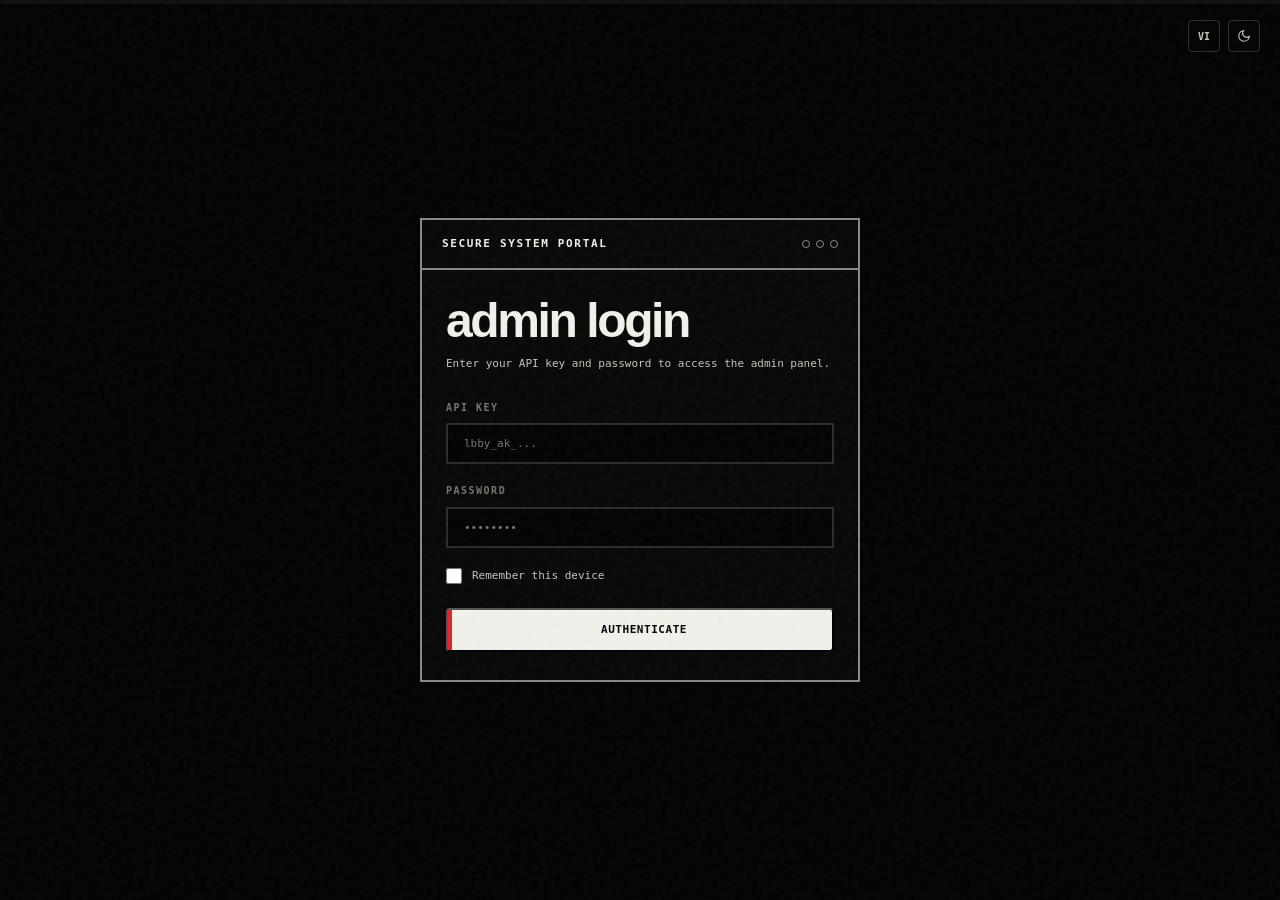
==== commit 61316bbb: "feat: Vietnamese (vi) translations for admin panel - data-vi attributes on all static text elements " ====
--- a/index.html
+++ b/index.html
@@ -725,21 +725,21 @@
     <!-- Sidebar -->
     <aside class="sidebar" id="sidebar">
       <div class="sidebar-header">
-        <div class="sidebar-label">Control Panel</div>
+        <div class="sidebar-label" data-vi="Bảng Điều Khiển">Control Panel</div>
         <div class="sidebar-brand">lbby admin</div>
       </div>
       <nav class="sidebar-nav" role="tablist" aria-label="Administration Views">
         <button class="sidebar-btn" role="tab" aria-selected="true" aria-controls="view-users" id="tab-users">
           <svg viewBox="0 0 24 24" fill="none" stroke="currentColor" stroke-width="2"><path d="M17 21v-2a4 4 0 0 0-4-4H5a4 4 0 0 0-4 4v2"/><circle cx="9" cy="7" r="4"/></svg>
-          Users
+          <span data-vi="Người Dùng">Users</span>
         </button>
         <button class="sidebar-btn" role="tab" aria-selected="false" aria-controls="view-apikeys" id="tab-apikeys" tabindex="-1">
           <svg viewBox="0 0 24 24" fill="none" stroke="currentColor" stroke-width="2"><path d="M21 2l-2 2m-7.61 7.61a5.5 5.5 0 1 1-7.778 7.778 5.5 5.5 0 0 1 7.777-7.777zm0 0L15.5 7.5m0 0l3 3L22 7l-3-3m-3.5 3.5L19 4"/></svg>
-          API Keys
+          <span data-vi="Khóa API">API Keys</span>
         </button>
         <button class="sidebar-btn" role="tab" aria-selected="false" aria-controls="view-audit" id="tab-audit" tabindex="-1">
           <svg viewBox="0 0 24 24" fill="none" stroke="currentColor" stroke-width="2"><path d="M14 2H6a2 2 0 0 0-2 2v16a2 2 0 0 0 2 2h12a2 2 0 0 0 2-2V8z"/><polyline points="14 2 14 8 20 8"/></svg>
-          Audit Logs
+          <span data-vi="Nhật Ký Kiểm Toán">Audit Logs</span>
         </button>
       </nav>
       <div class="sidebar-footer">
@@ -749,6 +749,9 @@
           <svg class="icon-sun" width="14" height="14" viewBox="0 0 24 24" fill="none" stroke="currentColor" stroke-width="2"><circle cx="12" cy="12" r="5"/><line x1="12" y1="1" x2="12" y2="3"/><line x1="12" y1="21" x2="12" y2="23"/></svg>
           <svg class="icon-moon" width="14" height="14" viewBox="0 0 24 24" fill="none" stroke="currentColor" stroke-width="2"><path d="M21 12.79A9 9 0 1 1 11.21 3 7 7 0 0 0 21 12.79z"/></svg>
         </button>
+          <button class="theme-toggle" id="lang-toggle" onclick="toggleLang()" aria-label="Toggle language">
+            <span id="langLabel" style="font-family:var(--mono);font-size:9px;font-weight:700;">VI</span>
+          </button>
           <button class="theme-toggle" onclick="RStudioAuth.logout()" aria-label="Logout" style="border-color:var(--rs-red);color:var(--rs-red);">
             <svg width="14" height="14" viewBox="0 0 24 24" fill="none" stroke="currentColor" stroke-width="2"><path d="M9 21H5a2 2 0 0 1-2-2V5a2 2 0 0 1 2-2h4"/><polyline points="16 17 21 12 16 7"/><line x1="21" y1="12" x2="9" y2="12"/></svg>
           </button>
@@ -766,7 +769,7 @@
           <span class="topbar-title">users</span>
         </div>
         <div style="display:flex;gap:8px;">
-          <button class="btn btn--secondary btn-sm" onclick="fetchStats()">↻ Refresh</button>
+          <button class="btn btn--secondary btn-sm" onclick="fetchStats()" data-vi="↻ Tải lại">↻ Refresh</button>
           <a href="https://lbby.net" class="btn btn--secondary btn-sm" target="_blank">Lbby ↗</a>
         </div>
       </header>
@@ -777,7 +780,7 @@
           <!-- Stats -->
           <div class="stats-grid">
             <div class="stat-card">
-              <div class="stat-label">Total Users</div>
+              <div class="stat-label" data-vi="Tổng Người Dùng">Total Users</div>
               <div class="stat-value" id="totalUsers">—</div>
             </div>
             <div class="stat-card">
@@ -797,26 +800,26 @@
           <!-- User Search -->
           <div class="card">
             <div class="card-header">
-              <span class="card-title">Registered Users</span>
+              <span class="card-title" data-vi="Người Dùng Đã Đăng Ký">Registered Users</span>
               <div style="display:flex;gap:8px;align-items:center;">
-                <input type="text" class="form-input" id="userSearch" placeholder="Search email or ID..." oninput="debounceSearch()" style="width:200px;padding:6px 10px;">
+                <input type="text" class="form-input" id="userSearch" placeholder="Search email or ID..." data-vi-placeholder="Tìm email hoặc ID..." oninput="debounceSearch()" style="width:200px;padding:6px 10px;">
               </div>
             </div>
             <div id="usersTable">
-              <div class="empty-state">Enter an email or ID to search</div>
+              <div class="empty-state" data-vi="Nhập email hoặc ID để tìm kiếm">Enter an email or ID to search</div>
             </div>
           </div>
 
           <!-- Generate License -->
           <div class="card">
             <div class="card-header">
-              <span class="card-title">Generate License</span>
+              <span class="card-title" data-vi="Tạo Giấy Phép">Generate License</span>
               <div class="chrome-dots"><span></span><span></span><span></span></div>
             </div>
             <div class="card-body">
               <div class="form-grid">
                 <div>
-                  <div class="form-label">User Email</div>
+                  <div class="form-label" data-vi="Email Người Dùng">User Email</div>
                   <input type="email" id="genEmail" class="form-input" placeholder="user@example.com" style="width:100%;">
                 </div>
                 <div>
@@ -827,24 +830,24 @@
                   </select>
                 </div>
                 <div>
-                  <div class="form-label">Billing Cycle</div>
+                  <div class="form-label" data-vi="Chu Kỳ Thanh Toán">Billing Cycle</div>
                   <select id="genCycle" class="form-select" style="width:100%;">
-                    <option value="monthly">Monthly (30 days)</option>
-                    <option value="yearly">Yearly (365 days)</option>
-                    <option value="lifetime">Lifetime (10 years)</option>
+                    <option value="monthly" data-vi="Hàng tháng (30 ngày)">Monthly (30 days)</option>
+                    <option value="yearly" data-vi="Hàng năm (365 ngày)">Yearly (365 days)</option>
+                    <option value="lifetime" data-vi="Trọn đời (10 năm)">Lifetime (10 years)</option>
                   </select>
                 </div>
                 <div>
                   <div class="form-label">&nbsp;</div>
-                  <button class="btn btn--primary" onclick="generateLicense()" id="genBtn">Generate</button>
+                  <button class="btn btn--primary" onclick="generateLicense()" id="genBtn" data-vi="Tạo">Generate</button>
                 </div>
               </div>
               <div id="genStatus" class="status-msg"></div>
               <div id="genOutput" style="display:none;">
                 <div class="output-area" id="genKey"></div>
                 <div style="display:flex;gap:8px;margin-top:8px;">
-                  <button class="btn btn--secondary btn-sm" onclick="navigator.clipboard.writeText(lastGeneratedKey)">Copy Key</button>
-                  <button class="btn btn--secondary btn-sm" onclick="copyActivationMsg()">Copy Message</button>
+                  <button class="btn btn--secondary btn-sm" onclick="navigator.clipboard.writeText(lastGeneratedKey)" data-vi="Sao Chép Khóa">Copy Key</button>
+                  <button class="btn btn--secondary btn-sm" onclick="copyActivationMsg()" data-vi="Sao Chép Tin Nhắn">Copy Message</button>
                 </div>
               </div>
             </div>
@@ -856,13 +859,13 @@
           <!-- Create Key -->
           <div class="card">
             <div class="card-header">
-              <span class="card-title">Create New Key</span>
+              <span class="card-title" data-vi="Tạo Khóa Mới">Create New Key</span>
               <div class="chrome-dots"><span></span><span></span><span></span></div>
             </div>
             <div class="card-body">
               <div style="display:grid;grid-template-columns:1fr 1fr auto;gap:16px;align-items:end;">
                 <div>
-                  <div class="form-label">Name</div>
+                  <div class="form-label" data-vi="Tên">Name</div>
                   <input type="text" id="keyName" class="form-input" placeholder="e.g. Tien Anh, Hung, Phuc" maxlength="64" style="width:100%;">
                 </div>
                 <div>
@@ -871,38 +874,38 @@
                 </div>
                 <div>
                   <div class="form-label">&nbsp;</div>
-                  <button class="btn btn--primary" onclick="createKey()" id="createBtn">Create Key</button>
+                  <button class="btn btn--primary" onclick="createKey()" id="createBtn" data-vi="Tạo Khóa">Create Key</button>
                 </div>
               </div>
-              <p style="font-family:var(--mono);font-size:9px;color:var(--text-faint);margin-top:8px;text-transform:uppercase;letter-spacing:0.1em;">Min 8 characters. Auto-prefixed with lbby_ak_ if missing.</p>
+              <p style="font-family:var(--mono);font-size:9px;color:var(--text-faint);margin-top:8px;text-transform:uppercase;letter-spacing:0.1em;" data-vi="Tối thiểu 8 ký tự. Tự động thêm tiền tố lbby_ak_ nếu thiếu.">Min 8 characters. Auto-prefixed with lbby_ak_ if missing.</p>
 
               <div style="margin-top:20px;">
-                <div class="form-label" style="margin-bottom:8px;">Permission Tier</div>
+                <div class="form-label" style="margin-bottom:8px;" data-vi="Cấp Độ Quyền">Permission Tier</div>
                 <div class="tier-grid">
                   <div class="tier-option selected" data-tier="viewer" onclick="selectTier('viewer')">
                     <div class="tier-name">👁 Viewer</div>
-                    <div class="tier-desc">Read-only</div>
+                    <div class="tier-desc" data-vi="Chỉ đọc">Read-only</div>
                   </div>
                   <div class="tier-option" data-tier="editor" onclick="selectTier('editor')">
                     <div class="tier-name">✏ Editor</div>
-                    <div class="tier-desc">Generate licenses</div>
+                    <div class="tier-desc" data-vi="Tạo giấy phép">Generate licenses</div>
                   </div>
                   <div class="tier-option" data-tier="admin" onclick="selectTier('admin')">
                     <div class="tier-name">🛡 Admin</div>
-                    <div class="tier-desc">Manage users</div>
+                    <div class="tier-desc" data-vi="Quản lý người dùng">Manage users</div>
                   </div>
                   <div class="tier-option" data-tier="super_admin" id="superAdminTier" onclick="selectTier('super_admin')" style="display:none;">
                     <div class="tier-name">👑 Super</div>
-                    <div class="tier-desc">Full access</div>
+                    <div class="tier-desc" data-vi="Toàn quyền">Full access</div>
                   </div>
                 </div>
               </div>
 
               <div id="createStatus" class="status-msg"></div>
               <div id="newKeyBox" class="new-key-box">
-                <div style="font-family:var(--mono);font-size:11px;font-weight:700;color:var(--text);margin-bottom:8px;">KEY CREATED — SEND TO TEAM MEMBER</div>
+                <div style="font-family:var(--mono);font-size:11px;font-weight:700;color:var(--text);margin-bottom:8px;" data-vi="KHÓA ĐÃ TẠO — GỬI CHO THÀNH VIÊN NHÓM">KEY CREATED — SEND TO TEAM MEMBER</div>
                 <div class="key-value" id="newKeyValue"></div>
-                <button class="btn btn--secondary btn-sm" onclick="copyNewKey()" id="copyBtn">Copy Key</button>
+                <button class="btn btn--secondary btn-sm" onclick="copyNewKey()" id="copyBtn" data-vi="Sao Chép Khóa">Copy Key</button>
               </div>
             </div>
           </div>
@@ -910,13 +913,13 @@
           <!-- Permission Details -->
           <div class="card">
             <div class="card-header">
-              <span class="card-title">Permission Details</span>
+              <span class="card-title" data-vi="Chi Tiết Quyền">Permission Details</span>
             </div>
             <div style="padding:0;">
               <table class="perm-table">
                 <thead>
                   <tr>
-                    <th>Feature</th>
+                    <th data-vi="Tính Năng">Feature</th>
                     <th>👁 Viewer</th>
                     <th>✏ Editor</th>
                     <th>🛡 Admin</th>
@@ -924,15 +927,15 @@
                   </tr>
                 </thead>
                 <tbody>
-                  <tr><td>List users</td><td>✅</td><td>✅</td><td>✅</td><td>✅</td></tr>
-                  <tr><td>List licenses</td><td>✅</td><td>✅</td><td>✅</td><td>✅</td></tr>
-                  <tr><td>Generate license</td><td>❌</td><td>✅</td><td>✅</td><td>✅</td></tr>
-                  <tr><td>Revoke license</td><td>❌</td><td>✅</td><td>✅</td><td>✅</td></tr>
-                  <tr><td>Update users</td><td>❌</td><td>✅</td><td>✅</td><td>✅</td></tr>
-                  <tr><td>Delete users</td><td>❌</td><td>❌</td><td>✅</td><td>✅</td></tr>
-                  <tr><td>Manage API keys</td><td>❌</td><td>❌</td><td>✅</td><td>✅</td></tr>
-                  <tr><td>Reset passwords</td><td>❌</td><td>❌</td><td>❌</td><td>✅</td></tr>
-                  <tr><td>Delete API keys</td><td>❌</td><td>❌</td><td>❌</td><td>✅</td></tr>
+                  <tr><td data-vi="Xem người dùng">List users</td><td>✅</td><td>✅</td><td>✅</td><td>✅</td></tr>
+                  <tr><td data-vi="Xem giấy phép">List licenses</td><td>✅</td><td>✅</td><td>✅</td><td>✅</td></tr>
+                  <tr><td data-vi="Tạo giấy phép">Generate license</td><td>❌</td><td>✅</td><td>✅</td><td>✅</td></tr>
+                  <tr><td data-vi="Thu hồi giấy phép">Revoke license</td><td>❌</td><td>✅</td><td>✅</td><td>✅</td></tr>
+                  <tr><td data-vi="Cập nhật người dùng">Update users</td><td>❌</td><td>✅</td><td>✅</td><td>✅</td></tr>
+                  <tr><td data-vi="Xóa người dùng">Delete users</td><td>❌</td><td>❌</td><td>✅</td><td>✅</td></tr>
+                  <tr><td data-vi="Quản lý khóa API">Manage API keys</td><td>❌</td><td>❌</td><td>✅</td><td>✅</td></tr>
+                  <tr><td data-vi="Đặt lại mật khẩu">Reset passwords</td><td>❌</td><td>❌</td><td>❌</td><td>✅</td></tr>
+                  <tr><td data-vi="Xóa khóa API">Delete API keys</td><td>❌</td><td>❌</td><td>❌</td><td>✅</td></tr>
                 </tbody>
               </table>
             </div>
@@ -941,11 +944,11 @@
           <!-- Active Keys -->
           <div class="card">
             <div class="card-header">
-              <span class="card-title">Active Keys</span>
-              <button class="btn btn--secondary btn-sm" onclick="fetchKeys()">↻ Refresh</button>
+              <span class="card-title" data-vi="Khóa Đang Hoạt Động">Active Keys</span>
+              <button class="btn btn--secondary btn-sm" onclick="fetchKeys()" data-vi="↻ Tải lại">↻ Refresh</button>
             </div>
             <div id="keysTable">
-              <div class="empty-state">Loading...</div>
+              <div class="empty-state" data-vi="Đang tải...">Loading...</div>
             </div>
           </div>
         </section>
@@ -955,34 +958,34 @@
           <!-- Filters -->
           <div class="card">
             <div class="card-header">
-              <span class="card-title">Activity Log</span>
+              <span class="card-title" data-vi="Nhật Ký Hoạt Động">Activity Log</span>
               <div class="filter-bar">
                 <select class="filter-select" id="actionFilter" onchange="auditOffset=0;fetchLogs()">
-                  <option value="">All Actions</option>
-                  <option value="ADMIN_LOGIN">Login</option>
-                  <option value="ADMIN_LIST_USERS">List Users</option>
-                  <option value="ADMIN_LIST_LICENSES">List Licenses</option>
-                  <option value="ADMIN_GENERATE_LICENSE">Generate License</option>
-                  <option value="ADMIN_REVOKE_LICENSE">Revoke License</option>
-                  <option value="ADMIN_UPDATE_USER">Update User</option>
-                  <option value="ADMIN_DELETE_USER">Delete User</option>
-                  <option value="ADMIN_LIST_API_KEYS">List API Keys</option>
-                  <option value="ADMIN_CREATE_API_KEY">Create API Key</option>
-                  <option value="ADMIN_UPDATE_API_KEY">Update API Key</option>
-                  <option value="ADMIN_REVOKE_API_KEY">Revoke API Key</option>
+                  <option value="" data-vi="Tất Cả Hành Động">All Actions</option>
+                  <option value="ADMIN_LOGIN" data-vi="Đăng Nhập">Login</option>
+                  <option value="ADMIN_LIST_USERS" data-vi="Xem Người Dùng">List Users</option>
+                  <option value="ADMIN_LIST_LICENSES" data-vi="Xem Giấy Phép">List Licenses</option>
+                  <option value="ADMIN_GENERATE_LICENSE" data-vi="Tạo Giấy Phép">Generate License</option>
+                  <option value="ADMIN_REVOKE_LICENSE" data-vi="Thu Hồi Giấy Phép">Revoke License</option>
+                  <option value="ADMIN_UPDATE_USER" data-vi="Cập Nhật Người Dùng">Update User</option>
+                  <option value="ADMIN_DELETE_USER" data-vi="Xóa Người Dùng">Delete User</option>
+                  <option value="ADMIN_LIST_API_KEYS" data-vi="Xem Khóa API">List API Keys</option>
+                  <option value="ADMIN_CREATE_API_KEY" data-vi="Tạo Khóa API">Create API Key</option>
+                  <option value="ADMIN_UPDATE_API_KEY" data-vi="Cập Nhật Khóa API">Update API Key</option>
+                  <option value="ADMIN_REVOKE_API_KEY" data-vi="Thu Hồi Khóa API">Revoke API Key</option>
                 </select>
               </div>
             </div>
             <div id="logsTable">
-              <div class="empty-state">Loading...</div>
+              <div class="empty-state" data-vi="Đang tải...">Loading...</div>
             </div>
           </div>
 
           <!-- Pagination -->
           <div class="pagination" id="pagination" style="display:none;">
-            <button id="prevBtn" onclick="prevPage()" disabled>← Previous</button>
+            <button id="prevBtn" onclick="prevPage()" disabled data-vi="← Trước">← Previous</button>
             <span class="page-info" id="pageInfo">Page 1</span>
-            <button id="nextBtn" onclick="nextPage()">Next →</button>
+            <button id="nextBtn" onclick="nextPage()" data-vi="Sau →">Next →</button>
           </div>
         </section>
       </div>
@@ -1001,10 +1004,12 @@
     let auditHasMore = true;
 
     const TAB_TITLES = {
-      'tab-users': 'Users',
-      'tab-apikeys': 'API Keys',
-      'tab-audit': 'Audit Logs',
+      'tab-users': { en: 'Users', vi: 'Người Dùng' },
+      'tab-apikeys': { en: 'API Keys', vi: 'Khóa API' },
+      'tab-audit': { en: 'Audit Logs', vi: 'Nhật Ký Kiểm Toán' },
     };
+
+    function t(en, vi) { return isVi() ? vi : en; }
 
     // ── Theme Toggle ────────────────────────────────────────────
     (function() {
@@ -1034,7 +1039,8 @@
         panel.hidden = panel.id !== selectedTab.getAttribute('aria-controls');
       });
       // Update topbar title
-      document.querySelector('.topbar-title').textContent = TAB_TITLES[selectedTab.id] || 'Admin';
+      const titles = TAB_TITLES[selectedTab.id];
+      document.querySelector('.topbar-title').textContent = titles ? (isVi() ? titles.vi : titles.en) : 'Admin';
       // Lazy-load data for tabs
       if (selectedTab.id === 'tab-apikeys') fetchKeys();
       if (selectedTab.id === 'tab-audit') fetchLogs();
@@ -1089,11 +1095,11 @@
     async function fetchUsers() {
       const el = document.getElementById('usersTable');
       const query = document.getElementById('userSearch').value.trim();
-      if (!query) { el.innerHTML = '<div class="empty-state">Enter an email or ID to search</div>'; return; }
+      if (!query) { el.innerHTML = `<div class="empty-state">${t('Enter an email or ID to search', 'Nhập email hoặc ID để tìm kiếm')}</div>`; return; }
       try {
         const data = await apiCall('GET', `/api/admin/users?search=${encodeURIComponent(query)}`);
         const users = data.users || [];
-        if (users.length === 0) { el.innerHTML = '<div class="empty-state">No users found</div>'; return; }
+        if (users.length === 0) { el.innerHTML = `<div class="empty-state">${t('No users found', 'Không tìm thấy người dùng')}</div>`; return; }
         const rows = users.map(u => {
           const date = new Date(u.createdAt * 1000).toLocaleDateString();
           const tier = u.tier || 'free';
@@ -1113,7 +1119,7 @@
             </td>
           </tr>`;
         }).join('');
-        el.innerHTML = `<div class="table-container"><table class="data-table"><thead><tr><th>Email</th><th>Tier</th><th>Admin</th><th>Created</th><th style="text-align:right">Actions</th></tr></thead><tbody>${rows}</tbody></table></div>`;
+        el.innerHTML = `<div class="table-container"><table class="data-table"><thead><tr><th>Email</th><th>${t('Tier', 'Cấp')}</th><th>Admin</th><th>${t('Created', 'Ngày tạo')}</th><th style="text-align:right">${t('Actions', 'Thao tác')}</th></tr></thead><tbody>${rows}</tbody></table></div>`;
       } catch (err) { el.innerHTML = `<div class="empty-state" style="color:var(--rs-red);">${escapeHtml(err.message)}</div>`; }
     }
 
@@ -1166,7 +1172,7 @@
         const keys = data.keys || [];
         const isSuper = isSuperAdmin();
 
-        if (keys.length === 0) { el.innerHTML = '<div class="empty-state">No keys yet</div>'; return; }
+        if (keys.length === 0) { el.innerHTML = `<div class="empty-state">${t('No keys yet', 'Chưa có khóa nào')}</div>`; return; }
 
         const rows = keys.map(k => {
           const isRevoked = k.revoked_at !== null;
@@ -1196,7 +1202,7 @@
           </tr>`;
         }).join('');
 
-        el.innerHTML = `<div class="table-container"><table class="data-table"><thead><tr><th>Name</th><th>Key</th><th>Tier</th><th>Created</th><th>Status</th><th style="text-align:right">Actions</th></tr></thead><tbody>${rows}</tbody></table></div>`;
+        el.innerHTML = `<div class="table-container"><table class="data-table"><thead><tr><th>${t('Name', 'Tên')}</th><th>${t('Key', 'Khóa')}</th><th>${t('Tier', 'Cấp')}</th><th>${t('Created', 'Ngày tạo')}</th><th>${t('Status', 'Trạng thái')}</th><th style="text-align:right">${t('Actions', 'Thao tác')}</th></tr></thead><tbody>${rows}</tbody></table></div>`;
       } catch (err) {
         el.innerHTML = `<div class="empty-state" style="color:var(--rs-red);">${escapeHtml(err.message)}</div>`;
       }
@@ -1254,8 +1260,8 @@
         <div style="color:var(--text-muted);font-size:11px;margin-bottom:16px;">${bodyHtml}</div>
         ${copyText ? `<div style="background:var(--bg);border:2px solid var(--border-strong);padding:12px;font-family:var(--mono);font-size:11px;word-break:break-all;user-select:all;margin-bottom:16px;color:var(--text);">${escapeHtml(copyText)}</div>` : ''}
         <div style="display:flex;gap:10px;justify-content:flex-end;">
-          ${copyText ? `<button id="resultCopyBtn" class="btn btn--primary btn-sm">Copy</button>` : ''}
-          <button id="resultClose" class="btn btn--secondary btn-sm">Close</button>
+          ${copyText ? `<button id="resultCopyBtn" class="btn btn--primary btn-sm">${t('Copy', 'Sao chép')}</button>` : ''}
+          <button id="resultClose" class="btn btn--secondary btn-sm">${t('Close', 'Đóng')}</button>
         </div>
       </div>`;
       document.body.appendChild(overlay);
@@ -1283,7 +1289,7 @@
         auditHasMore = logs.length >= AUDIT_PAGE_SIZE;
 
         if (logs.length === 0 && auditOffset === 0) {
-          el.innerHTML = '<div class="empty-state">No audit logs yet</div>';
+          el.innerHTML = `<div class="empty-state">${t('No audit logs yet', 'Chưa có nhật ký nào')}</div>`;
           pagination.style.display = 'none';
           return;
         }
@@ -1305,14 +1311,14 @@
         }).join('');
 
         el.innerHTML = `<div class="table-container"><table class="data-table">
-          <thead><tr><th>Time</th><th>Actor</th><th>Tier</th><th>Action</th><th>Target</th><th>Details</th></tr></thead>
+          <thead><tr><th>${t('Time', 'Thời gian')}</th><th>${t('Actor', 'Người thực hiện')}</th><th>${t('Tier', 'Cấp')}</th><th>${t('Action', 'Hành động')}</th><th>${t('Target', 'Đối tượng')}</th><th>${t('Details', 'Chi tiết')}</th></tr></thead>
           <tbody>${rows}</tbody>
         </table></div>`;
 
         pagination.style.display = 'flex';
         document.getElementById('prevBtn').disabled = auditOffset === 0;
         document.getElementById('nextBtn').disabled = !auditHasMore;
-        document.getElementById('pageInfo').textContent = `Page ${Math.floor(auditOffset / AUDIT_PAGE_SIZE) + 1}`;
+        document.getElementById('pageInfo').textContent = `${t('Page', 'Trang')} ${Math.floor(auditOffset / AUDIT_PAGE_SIZE) + 1}`;
       } catch (err) {
         el.innerHTML = `<div class="empty-state" style="color:var(--rs-red);">${escapeHtml(err.message)}</div>`;
       }
@@ -1367,7 +1373,7 @@
         <h3 style="font-family:var(--mono);font-size:14px;font-weight:700;text-transform:uppercase;letter-spacing:0.1em;margin-bottom:12px;color:var(--text);">${title}</h3>
         <div style="color:var(--text-muted);font-size:11px;margin-bottom:20px;">${bodyHtml}</div>
         <div style="display:flex;gap:10px;justify-content:flex-end;">
-          <button id="confirmCancel" class="btn btn--secondary btn-sm">Cancel</button>
+          <button id="confirmCancel" class="btn btn--secondary btn-sm">${t('Cancel', 'Hủy')}</button>
           <button id="confirmOk" class="btn btn--primary btn-sm">${confirmLabel}</button>
         </div>
       </div>`;
